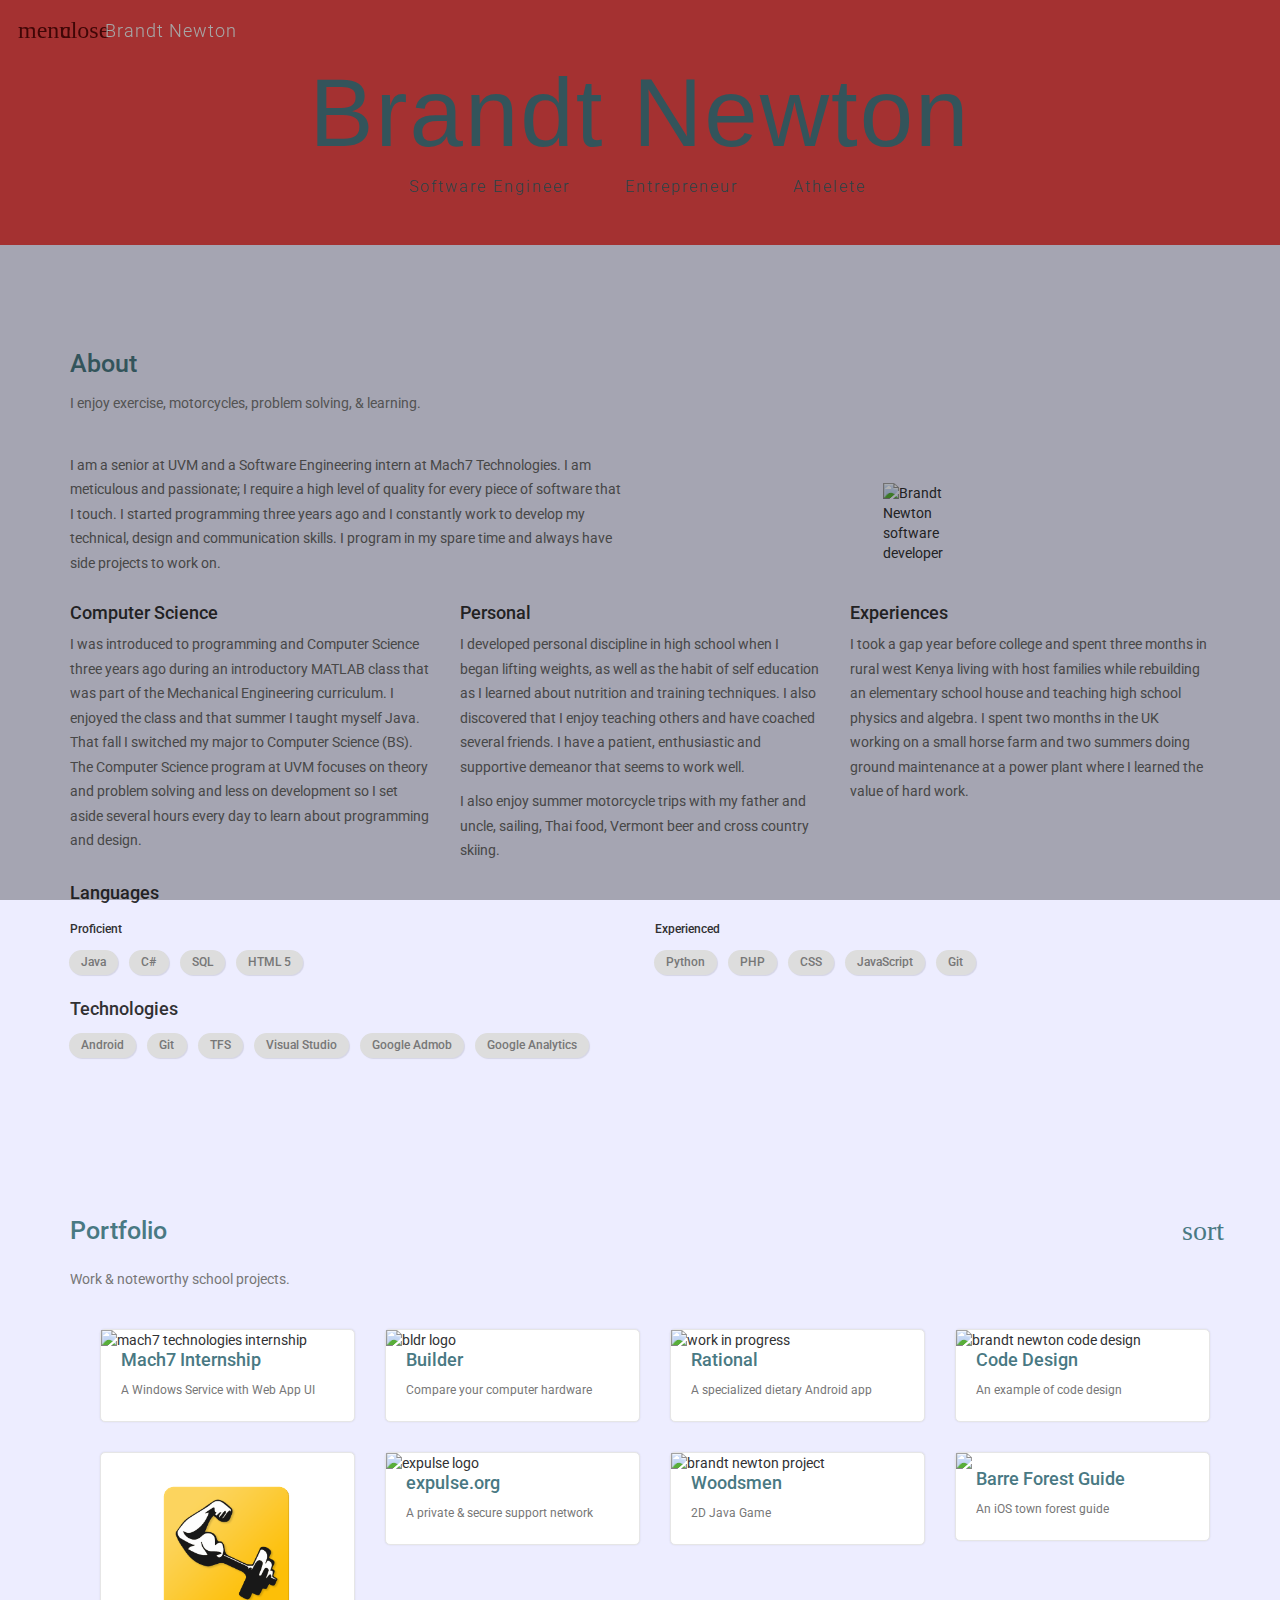
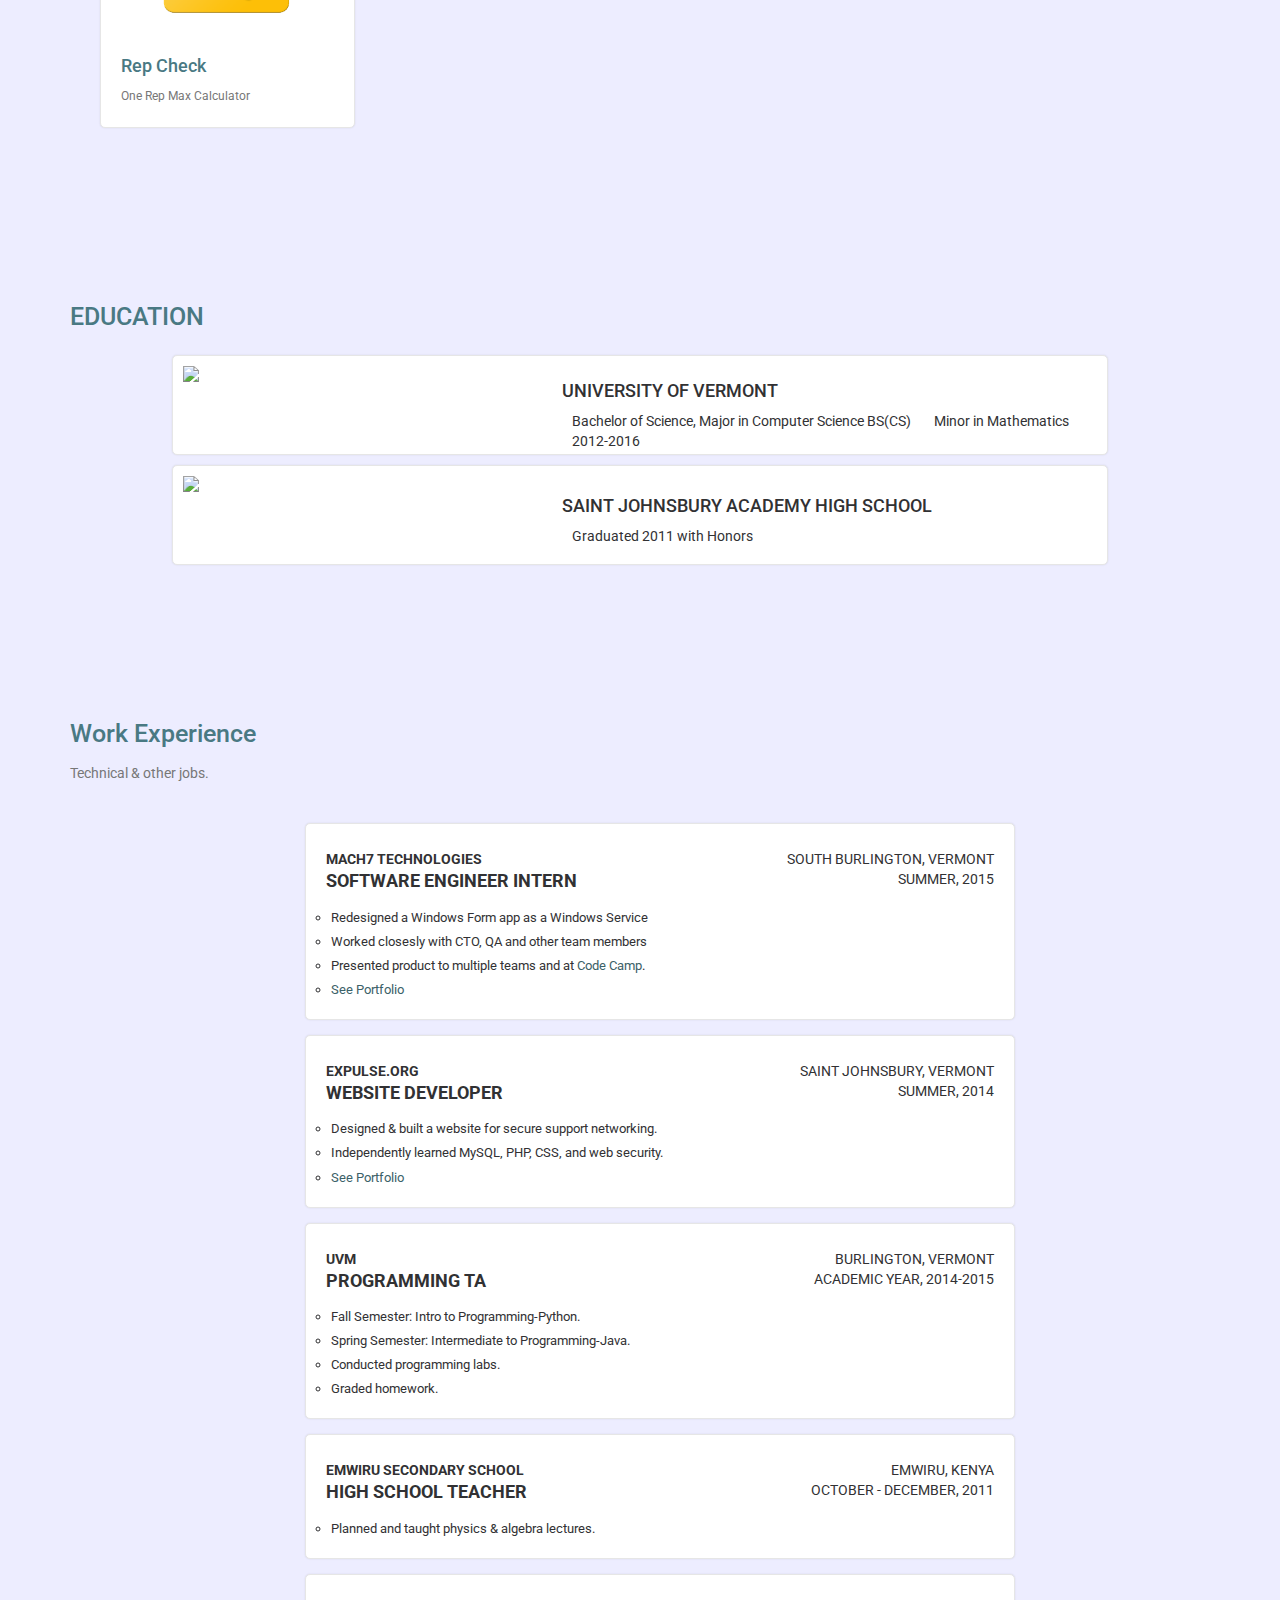
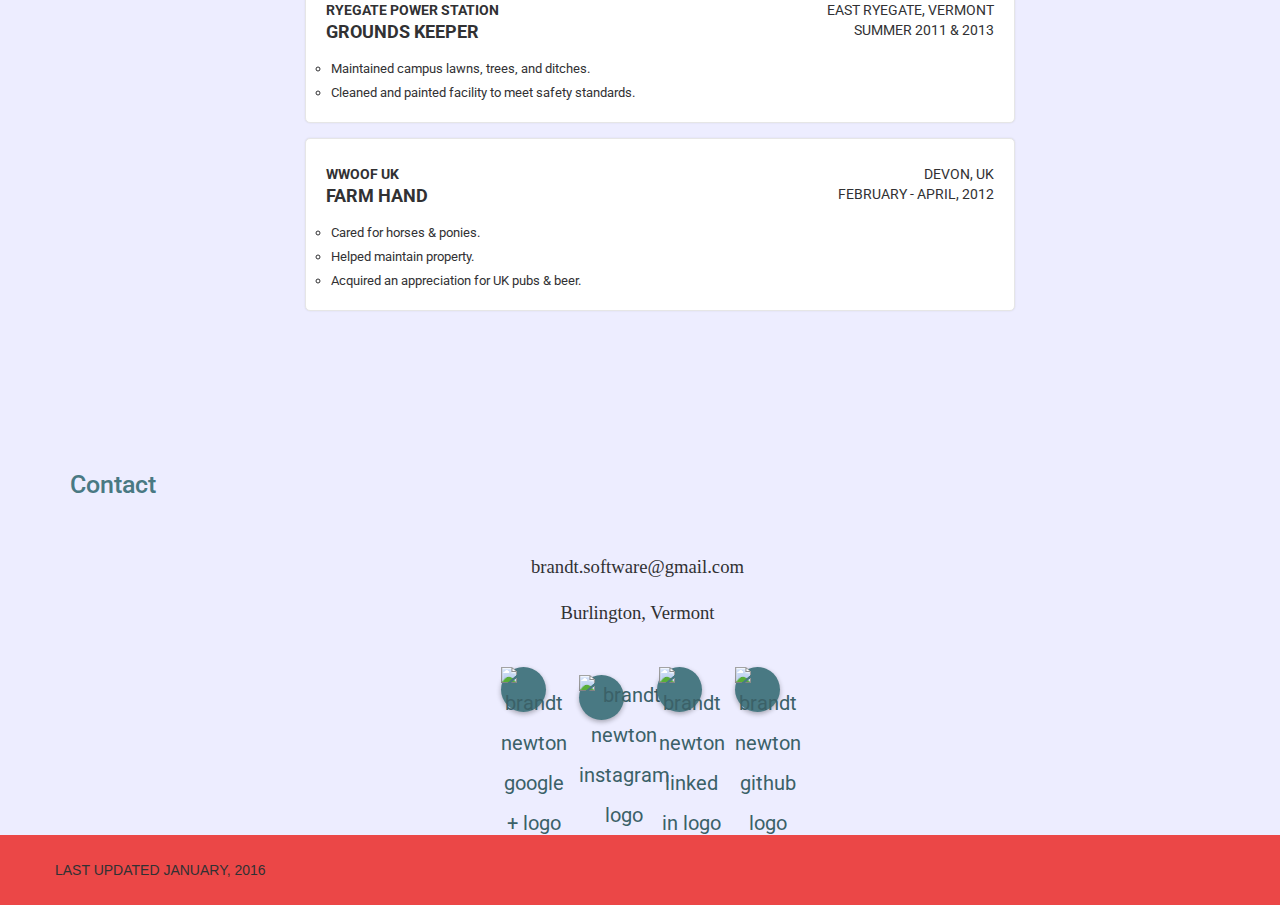
==== index.html @ fc178b54 "Finalized nav drawer style added resume link added email copy button reformatted about section added" ====
<!DOCTYPE html>
<html lang="en">

<head>

    <meta charset="utf-8">
    <meta http-equiv="X-UA-Compatible" content="IE=edge">
    <meta name="viewport" content="width=device-width, initial-scale=1">
    <meta name="theme-color" content="#111111">
    <meta name="description" content="Welcome to Brandt Newton's portfolio! Brandt Newton is a passionate software engineer who develops software for Brandt Newton Software.">
    <meta name="author" content="Brandt Newton">

    <title>Brandt Newton - Software Engineer</title>

    <!-- Bootstrap Core CSS -->
    <link href="css/bootstrap.css" rel="stylesheet">
    <link rel="shortcut icon" href="img/brandtnewton.ico" />
    <!-- Custom CSS -->
    <link href="css/agency.css" rel="stylesheet">
    <link href="css/portfolio.css" rel="stylesheet">

    <!-- HTML5 Shim and Respond.js IE8 support of HTML5 elements and media queries -->
    <!-- WARNING: Respond.js doesn't work if you view the page via file:// -->
    <!--[if lt IE 9]>
        <script src="https://oss.maxcdn.com/libs/html5shiv/3.7.0/html5shiv.js"></script>
        <script src="https://oss.maxcdn.com/libs/respond.js/1.4.2/respond.min.js"></script>
    <![endif]-->
    <script>
      (function(i,s,o,g,r,a,m){i['GoogleAnalyticsObject']=r;i[r]=i[r]||function(){
      (i[r].q=i[r].q||[]).push(arguments)},i[r].l=1*new Date();a=s.createElement(o),
      m=s.getElementsByTagName(o)[0];a.async=1;a.src=g;m.parentNode.insertBefore(a,m)
      })(window,document,'script','//www.google-analytics.com/analytics.js','ga');

      ga('create', 'UA-52756625-2', 'auto');
      ga('send', 'pageview');
    </script>

    <!-- Google Code Prettify -->
    <link href="css/prettify.css" type="text/css" rel="stylesheet" />
    <link href="css/nav.css" type="text/css" rel="stylesheet" />

    <link href='https://fonts.googleapis.com/css?family=Roboto:400,300,500,700,100' rel='stylesheet' type='text/css'>
    <!-- jQuery -->
    <script src="js/jquery.js"></script>

    <!-- Bootstrap Core JavaScript -->
    <script src="js/bootstrap.js"></script>

    <!-- Plugin JavaScript -->
    <script src="js/easing.js"></script>
    <script src="js/classie.js"></script>
    <script src="js/cbpAnimatedHeader.js"></script>

    <!-- Custom Theme JavaScript -->
    <script src="js/agency.js"></script>
    <script src="js/portfolio.js"></script>

    <script type="text/javascript" src="js/prettify.js"></script>
    <script type="text/javascript" src="js/nav.js"></script>

</head>

<body id="page-top" class="index" onload="prettyPrint()">
    <div id="nav-drawer-wrapper">
        <div id="nav-drawer">
            <div id="nav-drawer-title">
                Brandt Newton
            </div>
            <div id="nav-drawer-list-wrapper">
                <ul>
                    <li class="dismiss-drawer">
                        <a class="page-scroll" href="#about">About</a>
                    </li>
                    <li class="dismiss-drawer">
                        <a class="page-scroll" href="#portfolio">Portfolio</a>
                    </li>
                    <li class="dismiss-drawer">
                        <a class="page-scroll" href="#education">Education</a>
                    </li>
                    <li class="dismiss-drawer">
                        <a class="page-scroll" href="#work">Experience</a>
                    </li>
                    <li class="dismiss-drawer">
                        <a class="page-scroll" href="#contact">Contact</a>
                    </li>
                </ul>
                <div class="nav-drawer-list-title">Resources</div>
                <ul id="resources">
                    <li><a href="/resume.pdf"><i class="material-icons">description</i></a></li>
                    <span id="js-copytextarea" style="display:none">brandt.software@gmail.com</span>
                    <li><i class="material-icons" id="js-textareacopybtn">email</i></li>
                </ul>
            </div>
        </div>
        <div id="nav-shadow"></div>
    </div>
    <nav class="navbar navbar-default navbar-fixed-top">
        <div class="navbar-header">
            <i id="nav-drawer-toggle" class="material-icons">menu</i>
            <i id="return-button" data-dismiss="modal" class="material-icons clickable">close</i>
            <a class="navbar-brand page-scroll" href="#page-top">Brandt Newton</a>
        </div>
    </nav>

    <!-- Header -->
    <header>
        <h1>Brandt Newton</h1>
        <ul class="list-inline">
            <li>Software Engineer</li>
            <li>Entrepreneur</li>
            <li>Athelete</li>
        </ul>
    </header>

    <!-- About Section -->
    <section id="about">
        <div class="container">
            <h2>About</h2>
            <div class="section-subtitle">I enjoy exercise, motorcycles, problem solving, &amp; learning.</div>
            <div class="row">
                <div class="col-md-6 col-sm-12 pull-right">
                    <img id="profile-picture" src="img/about/brandt-newton-small.jpg" alt="Brandt Newton software developer">
                </div>
                <div class="col-md-6 col-sm-12">
                    <p>I am a senior at UVM and a Software Engineering intern at Mach7 Technologies. I am meticulous and passionate; I require a high level of quality for every piece of software that I touch. I started programming three years ago and I constantly work to develop my technical, design and communication skills. I program in my spare time and always have side projects to work on.</p>
                </div>
            </div>
            <div class="row">
                <div class="col-md-4 col-sm-6 col-xs-12">
                    <h4>Computer Science</h4>
                    <p>I was introduced to programming and Computer Science three years ago during an introductory MATLAB class that was part of the Mechanical Engineering curriculum. I enjoyed the class and that summer I taught myself Java. That fall I switched my major to Computer Science (BS). The Computer Science program at UVM focuses on theory and problem solving and less on development so I set aside several hours every day to learn about programming and design.</p>
                </div>
                <div class="col-md-4 col-sm-6 col-xs-12">
                    <h4>Personal</h4>
                    <p>I developed personal discipline in high school when I began lifting weights, as well as the habit of self education as I learned about nutrition and training techniques. I also discovered that I enjoy teaching others and have coached several friends. I have a patient, enthusiastic and supportive demeanor that seems to work well.</p>
                    <p>I also enjoy summer motorcycle trips with my father and uncle, sailing, Thai food, Vermont beer and cross country skiing.</p>
                </div>
                <div class="col-md-4 col-sm-6 col-xs-12">
                    <h4>Experiences</h4>
                    <p>I took a gap year before college and spent three months in rural west Kenya living with host families while rebuilding an elementary school house and teaching high school physics and algebra. I spent two months in the UK working on a small horse farm and two summers doing ground maintenance at a power plant where I learned the value of hard work.</p>
                </div>
            </div>
            <div class="row">
                <div class="col-xs-12">
                    <h4>Languages</h4>
                </div>
                <div class="col-sm-6 col-xs-12">
                    <h6>Proficient</h6>
                    <ul class="list-inline list-chips">
                        <li>Java</li>
                        <li>C#</li>
                        <li>SQL</li>
                        <li>HTML 5</li>
                    </ul>
                </div>
                <div class="col-sm-6 col-xs-12">
                    <h6>Experienced</h6>
                    <ul class="list-inline list-chips">
                        <li>Python</li>
                        <li>PHP</li>
                        <li>CSS</li>
                        <li>JavaScript</li>
                        <li>Git</li>
                    </ul>
                </div>
                <div class="col-xs-12">
                    <h4>Technologies</h4>
                </div>
                <div class="col-xs-12">
                    <ul class="list-inline list-chips">
                        <li>Android</li>
                        <li>Git</li>
                        <li>TFS</li>
                        <li>Visual Studio</li>
                        <li>Google Admob</li>
                        <li>Google Analytics</li>
                    </ul>
                </div>
            </div>
        </div>
    </section>

    <!-- Portfolio Grid Section -->
    <section id="portfolio">
        <div id="portfolio-grid" class="container">
            <div class="header-icon-pair">
                <h2>Portfolio</h2>
                <div class="dropdown pull-right">
                    <div id="dLabel" type="button" data-toggle="dropdown" aria-haspopup="true" aria-expanded="false">
                        <i class="material-icons clickable">sort</i>
                    </div>
                    <ul class="dropdown-menu" aria-labelledby="dLabel">
                        <li role="separator" class="divider-header">Filter By</li>
                        <li role="separator" class="divider"></li>
                        <li>Personal</li>
                        <li>Work</li>
                        <li>School</li>
                        <li>Award Winning</li>
                        <li>Open Source</li>
                        <li role="separator" class="divider-header">Sort By</li>
                        <li role="separator" class="divider"></li>
                        <li>Significance</li>
                        <li>Chronological</li>
                    </ul>
                </div>
            </div>
            <div class="section-subtitle">Work &amp; noteworthy school projects.</div>
            <div class="container">
                <div class="col-md-3 col-sm-6">
                    <div class="card clickable portfolio-link" href="#project-mach7" data-toggle="modal">
                        <img class="img-responsive" src="img/portfolio/mach7.png" alt="mach7 technologies internship"></img>
                        <div class="portfolio-caption">
                            <h6>Mach7 Internship</h6>
                            <p class="">A Windows Service with Web App UI</p>
                        </div>
                    </div>
                </div>
                <div class="col-md-3 col-sm-6">
                    <div class="card clickable portfolio-link" href="#project-builder" data-toggle="modal">
                        <img class="img-responsive" src="img/portfolio/bldr_icon.png" alt="bldr logo"></img>
                        <div class="portfolio-caption">
                            <h6>Builder</h6>
                            <p class="">Compare your computer hardware</p>
                        </div>
                    </div>
                </div>
                <div class="col-md-3 col-sm-6">
                    <div class="card clickable portfolio-link" href="#project-rational" data-toggle="modal">
                        <img class="img-responsive" src="img/portfolio/wip_icon.png" alt="work in progress"></img>
                        <div class="portfolio-caption">
                            <h6>Rational</h6>
                            <p class="">A specialized dietary Android app</p>
                        </div>
                    </div>
                </div>
                <div class="col-md-3 col-sm-6">
                    <div class="card clickable portfolio-link" href="#project-calculator" data-toggle="modal">
                        <img class="img-responsive" src="img/portfolio/c_sharp.png" alt="brandt newton code design"></img>
                        <div class="portfolio-caption">
                            <h6>Code Design</h6>
                            <p class="">An example of code design</p>
                        </div>
                    </div>
                </div>
                <div class="col-md-3 col-sm-6">
                    <div class="card clickable portfolio-link" href="#project-repcheck" data-toggle="modal">
                        <img class="img-responsive" src="img/portfolio/repcheck_logo.png" alt="rep check android logo"></img>
                        <div class="portfolio-caption">
                            <h6>Rep Check</h6>
                            <p class="">One Rep Max Calculator</p>
                        </div>
                    </div>
                </div>
                <div class="col-md-3 col-sm-6">
                    <div class="card clickable portfolio-link" href="#project-expulse" data-toggle="modal">
                        <img class="img-responsive" src="img/portfolio/expulse_logo.png" alt="expulse logo"></img>
                        <div class="portfolio-caption">
                            <h6>expulse.org</h6>
                            <p class="">A private &amp; secure support network</p>
                        </div>
                    </div>
                </div>
                <div class="col-md-3 col-sm-6">
                    <div class="card clickable portfolio-link" href="#project-woodsmen" data-toggle="modal">
                        <img class="img-responsive" src="img/portfolio/snowball_icon_alpha.png" alt="brandt newton project"></img>
                        <div class="portfolio-caption clickable portfolio-link">
                            <h6>Woodsmen</h6>
                            <p class="">2D Java Game</p>
                        </div>
                    </div>
                </div>
                <div class="col-md-3 col-sm-6">
                    <div class="card clickable portfolio-link" href="#project-bfg" data-toggle="modal">
                        <img class="img-responsive" src="img/portfolio/bfg_icon.png"></img>
                        <div class="portfolio-caption">
                            <h6>Barre Forest Guide</h6>
                            <p class="">An iOS town forest guide</p>
                        </div>
                    </div>
                </div>
            </div>
        </div>
    </section>

    <!-- Education Section -->
    <section id="education">
        <div class="container">
            <h2>Education</h2>
            <div class="row">
                <div class="school card">
                    <img src="img/logos/uvm_logo.png"></img>
                    <div class="school-info">
                        <h4>University of Vermont</h4>
                        <div style="clear:both;"></div>
                        <ul class="list-inline no-text-transform">
                            <li>Bachelor of Science, Major in Computer Science BS(CS)</li>
                            <li>Minor in Mathematics</li>
                            <li>2012-2016</li>
                        </ul>
                    </div>
                </div>
                <div class="school card">
                    <img src="img/logos/stja_logo.png"></img>
                    <div class="school-info">
                        <h4>Saint Johnsbury Academy High School</h4>
                        <div style="clear:both;"></div>
                        <ul class="list-inline no-text-transform">
                            <li>Graduated 2011 with Honors</li>
                        </ul>
                    </div>
                </div>
            </div>
        </div>
    </section>

    <!-- Work Experience Section -->
    <section id="work">
        <div class="container">
            <h2>Work Experience</h2>
            <div class="section-subtitle ">Technical &amp; other jobs.</div>
            <div class="row">
                <div class="col-lg-8 col-lg-offset-2 text-center">
                    <ul class="large">
                        <li class="job card">
                            <div class="job-header">
                                <span class="job-left">Mach7 Technologies</span>
                                <span class="job-right ">South Burlington, Vermont</span>
                                <div style="clear:both;"></div>
                            </div>
                            <div class="job-header">
                                <h4 class="job-left">Software Engineer Intern</h4>
                                <span class="job-right ">Summer, 2015</span>
                                <div style="clear:both;"></div>
                            </div>
                            <ul class="job-duties">
                                <li>Redesigned a Windows Form app as a Windows Service</li>
                                <li>Worked closesly with CTO, QA and other team members</li>
                                <li>Presented product to multiple teams and at <a href="http://vtcodecamp.org/2015/sessions#windows-services">Code Camp</a>.</li>
                                <li><a href="#project-mach7" class="portfolio-link" data-toggle="modal">See Portfolio</a></li>
                            </ul>
                            <div style="clear:both;"></div>
                        </li>
                        <li class="job card">
                            <div class="job-header">
                                <span class="job-left">Expulse.org</span>
                                <span class="job-right ">Saint Johnsbury, Vermont</span>
                                <div style="clear:both;"></div>
                            </div>
                            <div class="job-header">
                                <h4 class="job-left">Website Developer</h4>
                                <span class="job-right ">Summer, 2014</span>
                                <div style="clear:both;"></div>
                            </div>
                            <ul class="job-duties">
                                <li>Designed &amp; built a website for secure support networking.</li>
                                <li>Independently learned MySQL, PHP, CSS, and web security.</li>
                                <li><a href="#project-expulse" class="portfolio-link" data-toggle="modal">See Portfolio</a></li>
                            </ul>
                            <div style="clear:both;"></div>
                        </li>
                        <li class="job card">
                            <div class="job-header">
                                <span class="job-left">UVM</span>
                                <span class="job-right ">Burlington, Vermont</span>
                                <div style="clear:both;"></div>
                            </div>
                            <div class="job-header">
                                <h4 class="job-left">Programming TA</h4>
                                <span class="job-right ">Academic year, 2014-2015</span>
                                <div style="clear:both;"></div>
                            </div>
                            <ul class="job-duties">
                                <li>Fall Semester: Intro to Programming-Python.</li>
                                <li>Spring Semester: Intermediate to Programming-Java.</li>
                                <li>Conducted programming labs.</li>
                                <li>Graded homework.</li>
                            </ul>
                            <div style="clear:both;"></div>
                        </li>
                        <li class="job card">
                            <div class="job-header">
                                <span class="job-left">Emwiru Secondary School</span>
                                <span class="job-right ">Emwiru, Kenya</span>
                                <div style="clear:both;"></div>
                            </div>
                            <div class="job-header">
                                <h4 class="job-left">High School Teacher</h4>
                                <span class="job-right ">October - December, 2011</span>
                                <div style="clear:both;"></div>
                            </div>
                            <ul class="job-duties">
                                <li>Planned and taught physics &amp; algebra lectures.</li>
                            </ul>
                            <div style="clear:both;"></div>
                        </li>
                        <li class="job card">                                           
                            <div class="job-header">
                                <span class="job-left">Ryegate Power Station</span>
                                <span class="job-right ">East Ryegate, Vermont</span>
                                <div style="clear:both;"></div>
                            </div>
                            <div class="job-header">
                                <h4 class="job-left">Grounds Keeper</h4>
                                <span class="job-right ">Summer 2011 &amp; 2013</span>
                                <div style="clear:both;"></div>
                            </div>
                            <ul class="job-duties">
                                <li>Maintained campus lawns, trees, and ditches.</li>
                                <li>Cleaned and painted facility to meet safety standards.</li>
                            </ul>
                            <div style="clear:both;"></div>
                        </li>
                        <li class="job card">
                            <div class="job-header">
                                <span class="job-left">WWOOF UK</span>
                                <span class="job-right ">Devon, UK</span>
                                <div style="clear:both;"></div>
                            </div>
                            <div class="job-header">
                                <h4 class="job-left">Farm Hand</h4>
                                <span class="job-right ">February - April, 2012</span>
                                <div style="clear:both;"></div>
                            </div>
                            <ul class="job-duties">
                                <li>Cared for horses &amp; ponies.</li>
                                <li>Helped maintain property.</li>
                                <li>Acquired an appreciation for UK pubs &amp; beer.</li>
                            </ul>
                            <div style="clear:both;"></div>
                        </li>
                    </ul>
                </div>
            </div>
        </div>
    </section>
    
    <!-- Contact -->
    <section id="contact">
        <div class="container">
            <h2>Contact</h2>        
            <div class="row">
                <div class="col-lg-12 text-center">
                    <ul id="contact-list">
                        <li>brandt.software@gmail.com</li>
                        <li>Burlington, Vermont</li>
                    </ul>
                    <ul class="list-inline social-buttons">
                        <li>
                            <a class="fab secondary-bg" href="https://plus.google.com/111859190494333798830/about">
                                <img class="gplus" src="img/logos/gplus.png" alt="brandt newton google + logo">
                            </a>
                        </li>
                        <li>
                            <a class="fab secondary-bg" href="https://instagram.com/brandt_newton/">
                                <img class="instagram" src="img/logos/instagram.gif" alt="brandt newton instagram logo"/>
                            </a>
                        </li>
                        <li>
                            <a class="fab secondary-bg" href="https://www.linkedin.com/pub/brandt-newton/91/270/649">
                                <img class="linkedin" src="img/logos/linkedin.png" alt="brandt newton linked in logo"/>
                            </a>
                        </li>                        
                        <li>
                            <a class="fab secondary-bg" data-toggle="modal" data-target="#git-checkpoint">
                                <img class="github" src="img/logos/github.png" alt="brandt newton github logo">
                            </a>
                        </li>
                    </ul>
                </div>
            </div>
        </div>
    </section>

    <footer class="primary-bg">
        <div class="container">
            <div class="row">
                <div class="text-left">
                    <span id="last-updated">Last Updated January, 2016</span>
                </div>
            </div>
        </div>
    </footer>

    <div class="agency-modal modal fade" id="git-checkpoint" tabindex="-1" role="dialog" aria-labelledby="git-checkpoint">
        <div class="modal-dialog">
            <div class="modal-content">
                <div class="modal-header">
                <h4 class="modal-title">Before proceeding...</h4>
              </div>
              <div class="modal-body">
                    <p>Before proceeding to my GitHub page please note that most of my work is done in private repositories. I have a 34 day streak of substantial commits.</p>
              </div>
               <form action="https://github.com/btnewton" class="clearfix">
                    <button type="submit" class="btn-flat pull-right">Got it</button>
                </form>
            </div>
        </div>
    </div>

    <!-- Portfolio Modals -->
    <!-- Use the modals below to showcase details about your portfolio projects! -->

    <!-- Portfolio Modal 1 -->
    <div class="portfolio-modal modal fade" id="project-expulse" tabindex="-1" role="dialog" aria-hidden="true">
        <div class="modal-content">
            <div class="container">
                <div class="row">
                    <div class="col-lg-8 col-lg-offset-2">
                        <div class="modal-body">
                            <!-- Project Details Go Here -->
                            <h2>Expulse.org</h2>
                            <h4 class="item-intro ">A private &amp; secure support network.</h4>
                            <img class="img-responsive thin-border shadow portfolio-img" src="img/portfolio/expulse_screen.jpg" alt="expulse screenshot"></img>
                            <p><a href="http://expulse.org">Expulse.org</a> allows a people who have been forced from a specific religious community to privately and securely connect with a support network. A vouching system allows the support network to add new users to the "inner-circle" which allows them access to additional features. Developed with PHP, MySQL and JS on an Apache Server. Tested by over 15 members of the target audience.</p>
                            <h4 class="item-section">Tools &amp; Technologies</h4><hr>
                            <p>HTML, PHP, MySQL, CSS, JavaScript, JQuery, and Google Analytics</p>
                            <h4 class="item-section">Accomplishments</h4><hr>
                            <ul class="project-list">
                                <li>Self taught PHP, MySQL, &amp; security</li>
                                <li>Secure user system with multiple permission levels</li>
                                <li>Private &amp; anonymous messaging</li>
                                <li>Community vouching/moderation tool</li>
                            </ul>
                            <hr class="item-section">
                            <ul class="list-inline">
                                <li>Date: Summer 2014</li>
                                <li>Client: Paul Newton</li>
                                <li>Category: Website Design</li>
                            </ul>
                        </div>
                    </div>
                </div>
            </div>
        </div>
    </div>

    <!-- Portfolio Modal 2 -->
    <div class="portfolio-modal modal fade" id="project-builder" tabindex="-1" role="dialog" aria-hidden="true">
        <div class="modal-content">
            <div class="container">
                <div class="row">
                    <div class="col-lg-8 col-lg-offset-2">
                        <div class="modal-body">
                            <h2>Buildr</h2>
                            <h4 class="item-intro ">Compare your computer hardware</h4>
                            <img class="img-responsive img-centered shadow portfolio-img" src="img/portfolio/buildr_screen.jpg" alt="buildr screenshot"></img>
                            <p><a href="https://btnewton.w3.uvm.edu/cs148/assignment10/public/">Buildr</a> allows users to post the hardware and design specifications of their computer as well as a description and pictures. Users can view and comment on and like other's computers. Statistics on popular hardware, computers and designs are also available to help prospective system builders with design choices.</p>
                            <h4 class="item-section">Tools &amp; Technologies</h4><hr>
                            <p>HTML, PHP, MySQL, Apache, CSS, JavaScript, JQuery, Charts.js API &amp; <a href="https://github.com/btnewton/CS-148-Final-Project">GitHub</a></p>
                            <h4 class="item-section">Accomplishments</h4><hr>
                            <p>Won best in class: Intermediate Web Design at the 2014 <a href="http://www.uvm.edu/~csfair/2014/home.php">UVM CS Fair</a> Sponsored by Google</p>
                        </div>
                    </div>
                </div>
            </div>
        </div>
    </div>

    <div class="portfolio-modal modal fade" id="project-woodsmen" tabindex="-1" role="dialog" aria-hidden="true">
        <div class="modal-content">
            <div class="container">
                <div class="row">
                    <div class="col-lg-8 col-lg-offset-2">
                        <div class="modal-body">
                            <!-- Project Details Go Here -->
                            <h2>Woodsmen</h2>
                            <h4 class="item-intro ">2D Java Game</h4>
                            <img class="img-responsive img-centered shadow portfolio-img" src="img/portfolio/woodsmen_screen.png"></img>
                            <p>Less than half a year after completing my first programming course (taught in MATLAB) I submitted this game, which is still a work in progress, to the 2013 UVM CS Fair. I followed a tutorial series to get the initial framework down and then optimized it and added features. <a href="https://www.youtube.com/watch?v=rx_Gez6GuVU">This is a video of the submission.</a></p>
                            <p>Since the 2013 UVM CS Fair I have made some changes but it has never been my primary focus. I enjoy creating the graphics and coming up with new ways to increase the average FPS.</p>
                            <h4 class="item-section">Tools &amp; Technologies</h4><hr>
                            <p>Java, <a href="https://github.com/btnewton/Lumberjack">Github</a>, FL Studio (SFX), and Paint.net (GFX)</p>
                            <h4 class="item-section">Accomplishments</h4><hr>
                            <p>Won best in class: Java Programming at the 2013 <a href="http://www.uvm.edu/~csfair/2013/home.php">UVM CS Fair</a> Sponsored by Google</p>
                        </div>
                    </div>
                </div>
            </div>
        </div>
    </div>

    <div class="portfolio-modal modal fade" id="project-bfg" tabindex="-1" role="dialog" aria-hidden="true">
        <div class="modal-content">
            <div class="container">
                <div class="row">
                    <div class="col-lg-8 col-lg-offset-2">
                        <div class="modal-body">
                            <!-- Project Details Go Here -->
                            <h2>Barre Forest App</h2>
                            <h4 class="item-intro ">An iOS town forest guide.</h4>
                            <img class="img-responsive img-centered portfolio-img" src="img/portfolio/bfg_screen.png"></img>
                            <p>This app was created in CS 275: Mobile Apps &amp; Embedded Devices for the Barre town forest. It was designed to assist forest users in navigating the various walking and biking trails, historic sites and Frisbee golf course. We chose to use Google Maps and SQLite so our app could be more easily ported to Android. This was completed in one semester.</p>
                            <p>I created the application's SQLite database, and a Python script to convert and insert the KML trail data into the database.</p>
                            <p>I was unhappy with what I learned during this Fall semester project, so I spent that Christmas break learning Android. This is when I began developing my <a class="swap-modal" href="#project-rational" data-dismiss="modal">dieting</a> and <a class="swap-modal" href="#project-repcheck">weight-lifting</a> apps.</p>
                            <h4 class="item-section">Tools &amp; Technologies</h4><hr>
                            <p>Objective-C, SQLite, Python, and KML</p>
                            <h4 class="item-section">Role &amp; Responsibilities</h4><hr>
                            <ul class="project-list">
                                <li>Creating an SQLite database for trails and points of interest.</li>
                                <li>Converting all KML trail data and inserting it into the database.</li>
                                <li>Feature and interface design.</li>
                            </ul>
                            <h4 class="item-section">Accomplishments</h4><hr>
                            <p>All expected goals were met by the end of the semester and the stakeholder plans to launch the app.</p>
                        </div>
                    </div>
                </div>
            </div>
        </div>
    </div>

    <div class="portfolio-modal modal fade" id="project-rational" tabindex="-1" role="dialog" aria-hidden="true">
        <div class="modal-content">
            <div class="container">
                <div class="row">
                    <div class="col-lg-8 col-lg-offset-2">
                        <div class="modal-body">
                            <!-- Project Details Go Here -->
                            <h2>Rational</h2>
                            <h4 class="item-intro ">A specialized dietary Android app.</h4>
                            <img class="img-responsive img-centered portfolio-img" src="img/portfolio/diet_screen.png"></img>
                            <p>This work in progress was inspired by interest in nutrition, event driven programming and the Android operating system. I also wanted to learn more about mobile app development than was taught in class. I am also teaching myself JUnit testing.</p>
                            <p>I do plan on releasing this app when it is finished.</p>
                            <h4 class="item-section">Working Features</h4><hr>
                            <ul class="project-list">
                                <li>Multiple fragment based navigation &amp; UI components.</li>
                                <li>Query USDA Food database with keywords for food items and <br>nutrition facts.</li>
                                <li>Record consumed food, date, and time to local SQLite database.</li>
                                <li>View consumed food in chronological order or by frequency.</li>
                                <li>Mutlithreading performance optimizations.</li>
                                <li>Other proprietary features...</li>
                            </ul>
                            <h4 class="item-section">Tools &amp; Technologies</h4><hr>
                            <p>Android OS, Java, SQLite, PHP, MySQL, Git, JUnit 3, &amp; USDA API</p>
                            <h4 class="item-section">Role &amp; Responsibilities</h4><hr>
                            <p>I am designing &amp; creating every aspect of this app in my free time.</p>
                        </div>
                    </div>
                </div>
            </div>
        </div>
    </div>

    <div class="portfolio-modal modal fade" id="project-calculator" tabindex="-1" role="dialog" aria-hidden="true">
        <div class="modal-content">
            <div class="container">
                <div class="row">
                    <div class="col-lg-8 col-lg-offset-2">
                        <div class="modal-body">
                            <!-- Project Details Go Here -->
                            <h2>Code Design</h2>
                            <h4 class="item-intro">An example of code design</h4>
                            <img class="img-responsive img-centered shadow portfolio-img" src="img/portfolio/calc_screen.png" alt="brandt newton code design"></img>
                            <p>In about 10 hours I began to learn the .NET Framework and produced a Windows Form calculator app. <br>Check out the code <a href="https://github.com/btnewton/Calculator">here</a>.</p></p>

                            <h4 class="item-section">MVC <span style="text-transform: lowercase;">(ish)</span></h4><hr>
                            <p>I always design software with evolution in mind: one of my goals was to make adding new calculator types and functionality easy. I adapted the MVC design pattern to separate the code that all calculators share from the code that varies. Different calculator forms (view-controllers), such as standard or scientific, can be swapped out while the model remains the same.</p>
                            <h4 class="item-section">Observer Pattern</h4><hr>
                            <p>The form implements 3 observer interfaces and registers itself with the calculator instance. The form observers state changes in the calculators answer, operation history and operand fields. I chose this configuration of observers to accommodate different form displays. This version has only 2 fields that display information so answers will temporarily replace the operand when updated.</p>
                            <?prettify?>
                            <pre class="prettyprint" style="max-height:400px">
partial class CalculatorForm : Form, AnswerObserver, HistoryObserver, OperandObserver
{
    CalculatorInterface model;
    
    public CalculatorForm(CalculatorInterface model)
    {
        ...

        // Register form with model
        model.AnswerObserver = (AnswerObserver) this;
        model.HistoryObserver = (HistoryObserver) this;
        model.OperandObserver = (OperandObserver) this;          
    }

    public void UpdateOperand()
    {
        // Update operand display
        operandTextBox.Text = model.Operand;
    }

    public void UpdateHistory()
    {
        string history = model.History;
        
        if (history.Length > 34)
        {
            history = "..." + history.Substring(history.Length - 28);
        }

        historyTextBox.Text = history;
    }

    public void UpdateAnswer()
    {
        // Overwrite operand display
        operandTextBox.Text = model.CurrentValue;
    }

    ...
}
</pre>
                            <p>The controller manipulates the model by changing the value of the operand with the PutDigit and ApplyTransformation methods. ApplyTransformation accepts objects that implements the Transformation interface. Transformations include delete, clear, and put decimal functions. New transformations can be easily created by implementing the Transformation interface and without changing the model.</p>
                            <h4 class="item-section">Strategy Pattern</h4><hr>
                            <p>The Strategy Design pattern is used to define and change the action that the calculator will perform when the equals button is pressed. All operations implement the Operation interface and are used to perform operations between the current value and the operand fields. They are responsible for their own error handling as needed. 
                            <?prettify?>
                            <pre class="prettyprint">
class AddOperation : Operation
{
    public double Calculate(double operand1, double operand2)
    {
        return operand1 + operand2;
    }
    public override string ToString()
    {
        return "+";
    }
}
</pre>


                            <p>The model will apply the current operation if the operand is not empty before setting the new operation and update the appropriate observers.</p>
                            <?prettify?>
                            <pre class="prettyprint">
/* Applies the current operation and updates the calculation history.
*
* The operand is reset but only the history and answer observers are updated.
*/
public void Execute()
{
    double operandValue;
    
    bool operandConverted = double.TryParse(operand, NumberStyles.Float, CultureInfo.InvariantCulture, out operandValue);
    
    if (operandConverted)
    {
        currentValue = operation.Calculate(currentValue, double.Parse(operand));
        history += operation.ToString() + " " + operand + " ";
    }
    else
    {
        Console.WriteLine("Unable to convert {0}", operand);
    }
    
    InitializeOperand();
    UpdateHistoryObserver();
    UpdateAnswerObserver();
}
</pre>
                            <h4 class="item-section">Tools &amp; Technologies</h4><hr>
                            <p>.NET Framework, C# &amp; <a href="https://github.com/btnewton/Calculator">GitHub</a></p>
                        </div>
                    </div>
                </div>
            </div>
        </div>
    </div>

    <div class="portfolio-modal modal fade" id="project-mach7" tabindex="-1" role="dialog" aria-hidden="true">
        <div class="modal-content">
            <div class="container">
                <div class="row">
                    <div class="col-lg-8 col-lg-offset-2">
                        <div class="modal-body">
                            <h2>Mach7 Internship</h2>
                            <h4 class="item-intro ">A Windows Service with Web App UI</h4>
                            <img class="img-responsive img-centered shadow portfolio-img" src="img/portfolio/mach7_screen.png" alt="mach7 rapid migration screenshot"></img>
                            <p>In the summer of 2015 I worked as a Software Development intern at Mach7 Technologies. My summer project was to completely redesign their <a href="http://www.mach7t.com/solutions/data/rapid-migration/">Rapid Migration Utility</a>. The initial goal was to simply translate the existing Visual Basic code to C#. However, during the first design meeting the requirements changed into a complete redesign of the existing product. The original tool was a Windows Form app but was mostly run in the background and required an engineer to be on site. I redesigned this enterprise product as a Windows Service with an MVC Web Application front end.</p>
                            <h4 class="item-section">How It Works</h4><hr>
                            <p>Mach7 creates enterprise imaging platform software for hospitals. All medical images are wrapped in the DICOM format that defines viewing and handling protocols. A Migration consists of a 3 modular components. The Catalog component queries source systems for DICOM to move. The Delivery component moves DICOM objects from one system to another. The Verify component ensures that DICOM objects were correctly transfered, marking them to be resent when needed. The web app is used to create, configure, control and monitor all migrations. Migrations will run for about a year moving decades worth of data to new systems.</p>
                            <h4 class="item-section">The Result</h4><hr>
                            <p>Working with the Mach7 team I created an automated solution that saves time and money because it is easy to extend, can run on a schedule, gracefully handles unexpected shutdowns, and has an alert system. The final product is also more scalable, gives more control to the administrator, and reports progress and performance in greater detail.</p>
                            <p>The front end is clean and informative. The service runs on a flexible and powerful Migration framework that handles the workflow and manages alerts, monitoring and dynamic thread creation. I also designed the framework to simplify creating new component types. Migrations can be manually operated or scheduled independently.</p>
                            <h4 class="item-section">What I Learned</h4><hr>
                            <p>This was the first time that I worked for a company to develop software. I enjoyed working closely with their CTO, Quality, Design, Sales and Management. Creating this enterprise grade product tested my skills as a developer and communicator, and I learned a lot. I am proud of the work I did and the value I added to the company.</p>
                            <h4 class="item-section">Tools &amp; Technologies</h4><hr>
                            <p>C#, SQL, Javascript, DICOM Library, Chart.js, jqGrid, Visual Studio &amp; TFS</p>
                            <p><a href="http://www.mach7t.com">Learn more about Mach7 Technologies</a></p>
                        </div>
                    </div>
                </div>
            </div>
        </div>
    </div>

    <div class="portfolio-modal modal fade" id="project-repcheck" tabindex="-1" role="dialog" aria-hidden="true">
        <div class="modal-content">
            <div class="container">
                <div class="row">
                    <div class="col-lg-8 col-lg-offset-2">
                        <div class="modal-body">
                            <h2>Rep Check</h2>
                            <h4 class="item-intro ">A Powerful One Rep Max Calculator</h4>
                            <img class="img-responsive img-centered portfolio-img" src="img/portfolio/repcheck_screen.png" alt="rep check android"></img>
                            <div class="clearfix">
                                <div class="col-sm-offset-4 col-sm-4">
                                    <a href="https://play.google.com/store/apps/details?id=com.brandtnewtonsoftware.rep_check"><img class="float-right play-store-logo" style="margin-bottom: 30px;" src="img/logos/gplay.png" alt="rep check play"></img></a>
                                </div>
                            </div>
                            <p>This project was only meant to be a trial run for publishing an app to Google Play, but it turned into a nice little app. The interface supports an efficient workflow and encourages users to only track their primary exercises to keep sessions short but frequent.</p>
                            <h4 class="item-section">Features</h4><hr>
                            <ul class="project-list">
                                <li>Calculate your 1-20 rep max performance.</li>
                                <li>Save sets to a local SQLite Database.</li>
                            </ul>
                            <h4 class="item-section">Rep Check 1.1 Update</h4><hr>
                            <ul class="project-list">
                                <li>Added Analytics with event tracking</li>
                                <li>Completely removed ads</li>
                                <li>Improved usability, performance &amp; stability</li>
                                <li>Minor UI changes</li>
                            </ul>
                            <h4 class="item-section">Tools &amp; Technologies</h4><hr>
                            <p>Android OS, Java, SQLite, Google Analytics, Git, JUnit 3</p>
                        </div>
                    </div>
                </div>
            </div>
        </div>
    </div>
</body>
</html>
---- css/agency.css ----
/*!
 * Start Bootstrap - Agency Bootstrap Theme (http://startbootstrap.com)
 * Code licensed under the Apache License v2.0.
 * For details, see http://www.apache.org/licenses/LICENSE-2.0.
 */
/*http://paletton.com/#uid=53O0u0k3V4WaYgf7Lb1ac80gJaQ*/

* {
    font-family: 'Roboto', sans-serif;
}

body {
    overflow-x: hidden;
    color: #313133;
}

@font-face {
  font-family: 'Material Icons';
  font-style: normal;
  font-weight: 400;
  src: url(../fonts/MaterialIcons-Regular.eot); /* For IE6-8 */
  src: local('Material Icons'),
       local('MaterialIcons-Regular'),
       url(../fonts/MaterialIcons-Regular.woff2) format('woff2'),
       url(../fonts/MaterialIcons-Regular.woff) format('woff'),
       url(../fonts/MaterialIcons-Regular.ttf) format('truetype');
}

.material-icons {
  font-family: 'Material Icons';
  font-weight: normal;
  font-style: normal;
  font-size: 24px;  /* Preferred icon size */
  display: inline-block;
  width: 1em;
  height: 1em;
  line-height: 1;
  text-transform: none;
  letter-spacing: normal;
  word-wrap: normal;

  /* Support for all WebKit browsers. */
  -webkit-font-smoothing: antialiased;
  /* Support for Safari and Chrome. */
  text-rendering: optimizeLegibility;

  /* Support for Firefox. */
  -moz-osx-font-smoothing: grayscale;

  /* Support for IE. */
  font-feature-settings: 'liga';
}

/*Rules for sizing the icon.*/
.material-icons.md-18 { font-size: 18px; }
.material-icons.md-24 { font-size: 24px; }
.material-icons.md-36 { font-size: 36px; }
.material-icons.md-48 { font-size: 48px; }

/*Rules for using icons as black on a light background.*/
.material-icons.md-dark { color: rgba(0, 0, 0, 0.54); }
.material-icons.md-dark.md-inactive { color: rgba(0, 0, 0, 0.26); }

/*Rules for using icons as white on a dark background.*/
.material-icons.md-light { color: rgba(255, 255, 255, 1); }
.material-icons.md-light.md-inactive { color: rgba(255, 255, 255, 0.3); }

.school-info {
  margin-top: 15px;
  margin-bottom: 10px;
  min-height: 1px;
  padding-right: 15px;
  padding-left: 15px;
  float: right;
  display: inline;
  width: 60%;
}

.school {
    margin: 10px auto 10px auto;
    padding: 0;
    width: 80%;
    height: 100px;
    text-align: left;
}

.school img {
    float: left;
    display: inline;
    height: 90%;
    padding: 10px;
}

ul#contact-list{
    list-style: none;
    margin: 40px 0 40px -45px;
}

.school-info li {
    margin-left: 10px;
}

ul#contact-list li {
    font-size: 14pt;
    font-family: "Palatino Linotype", "Book Antiqua", Palatino, serif;
    margin: 20px;
}

.thin-border {
    border-width: 1px;
    border-color: #eee;
    border-style: solid;

}

.shadow {
    box-shadow: 0 0 5px rgba(0,0,0,0.2);
}

section#education {
    text-transform: uppercase;
}

li.job {
    list-style: none;
    padding: 25px 20px 15px 20px;
    margin-bottom: 15px;
    text-transform: uppercase;
}

.job-header {
    display: block;
}

.job-header h4 {
    margin: 2px auto;
}

.job-left {
    float: left;
    font-weight: bold;
}

.job-right {
    float: right;
}

ul.job-duties {
    margin-top: 10px;
    padding-left: 0px;
    text-align: left;
    float: left;
    text-transform: none;
    font-size: 10pt;
}
.job-duties li {
    margin: 5px;
}

.no-text-transform {
    text-transform: none;
}

.text-primary {
    color: #5D6F72;
}

.text-white {
    color: #FFF;
}

p {
    font-size: 14px;
    color: #666;
    line-height: 1.75;
}

p.large {
    font-size: 16px;
}

a,
a:hover,
a:focus,
a:active,
a.active {
    color: #3B6168;
    outline: 0;
    text-decoration: none;
}

.img-centered {
    margin: 0 auto;
}

.bg-light-gray {
    background-color: #EDEDFF;
}

.bg-white {
    background-color: #fff;
}

.bg-darkest-gray {
    background-color: rgba(10, 10, 10, 0.9)
}

iframe {
    margin: 30px auto;
}

.btn-primary {
    border-color: #000;
    border-style: solid;
    border-width: 2px;
    border-radius: 0;
    text-transform: uppercase;
    font-family: Arial, Helvetica, sans-serif;
    font-weight: 700;
    padding: 15px 30px;
    color: #000;
    background-color: rgba(0,0,0,0);
}

.btn-primary:hover {
    border-color: #000;
    border-style: solid;
    border-width: 2px;
    border-radius: 0;
    padding: 15px 30px;
    color: #000;
    background-color: rgba(0, 0, 0, 0);
}

.clickable {
    cursor: pointer;
}

img.play-store-logo {
    height: 40px;
}

header {
    padding-top: 20px;
    height: 245px;
    background-color: #EB4747;
    font-family: "Droid Serif","Helvetica Neue",Helvetica,Arial,sans-serif;
    letter-spacing: 2px;
}
header h1 {
    display: block;
    margin-top: 40px;
    z-index: 10;
    text-align: center;
    font-size: 96px;
    font-weight: 100;
    color: #497983;
}
header ul {
    text-align: center;
}
header ul li {
    font-weight: 300;
    letter-spacing: 2px;
    margin-left: 20px;
    margin-right: 20px;
    font-size: 16px;
    color: #3B6168;
}

section {
    padding: 65px 0 20px 0;
    background-color: #EDEDFF;
}

section h2 {
    margin-top: 65px;
    margin-bottom: 15px;
    font-size: 25px;
    color: #497983;
}
.section-subtitle {
    color: #777;
    margin-top: 10px;
    margin-bottom: 40px;
}

.header-icon-pair h2 {
    display: inline-block;
}
.header-icon-pair i {
    font-size: 28px;
    color: #497983;
    margin-top: 65px;
}

.dropdown li {
    margin: 5px 16px 5px 16px;
    cursor: pointer;
    color: #777;
}
.dropdown li.divider {
    cursor: default;
    margin-top: 3px;
}
.dropdown li.divider-header {
    cursor: default;
    color: #497983;
    margin-top: 9px;
    font-weight: 700;
}

@media(min-width:768px) {
    section {
        padding: 40px 0;
    }
}

.service-heading {
    margin: 15px 0;
    text-transform: none;
}

#profile-picture {
    display: block;
    margin: 30px auto 30px auto;
    width: 100px;
}

aside.clients img {
    margin: 50px auto;
}


footer {
    text-transform: uppercase;
    padding: 15px 0;
    text-align: center;
}

footer span#last-updated {
    text-transform: uppercase;
    margin-bottom: 5px;
    padding-bottom: 0;
    font-family: Montserrat,"Helvetica Neue",Helvetica,Arial,sans-serif;
    line-height: 40px;
}

footer ul.quicklinks {
    margin-bottom: 0;
    text-transform: uppercase;
    text-transform: none;
    font-family: Montserrat,"Helvetica Neue",Helvetica,Arial,sans-serif;
    line-height: 40px;
}

ul.social-buttons {
    margin: 30px;
}

ul.social-buttons li a {
    margin: 0 10px;
}

.fab {
    display: block;
    width: 45px;
    height: 45px;
    border-radius: 100%;
    font-size: 20px;
    line-height: 40px;
    outline: 0;
    opacity: 1;
    -webkit-transition: all .3s;
    -moz-transition: all .3s;
    transition: all .3s;
    cursor: pointer;
    box-shadow: 0 2px 5px rgba(0,0,0,0.3);
}

.gray-bg {
    background-color: #DDD;
}
.secondary-bg {

    background-color: #497983;
}
.primary-bg {
    background-color: #EB4747;
}

ul.social-buttons li {
    margin-bottom: 20px;
}

.fab .linkedin {
    position: relative;
    left: 2px;
    width: 32px;
}

.fab img {
    width: 32px;
}

.git-checkpoint form {
    width: 90%;
    margin-bottom: 20px;
}

ul.list-chips li {
    background-color: #DDD;
    min-width: 40px;
    padding: 4px 12px 4px 12px;
    border-radius: 22px;
    font-size: 12px;
    box-shadow: 1px 1px 1px rgba(0, 0, 0, 0.1);
    color: #777;
    font-weight: 500;
    margin: 4px;
}

.card {
    border-radius: 5px;
    background-color: #FFFFFF;
    box-shadow: 0 0 2px rgba(0, 0, 0, 0.1);
    transition: box-shadow 1s;
    border: 1px solid rgba(230, 230, 230, 90);
    -webkit-transition : border 300ms ease-out;
    -moz-transition : border 300ms ease-out;
    -o-transition : border 300ms ease-out;
    transition : border 300ms ease-out;
}
.card a:active {
    box-shadow: 0 0 15px rgba(0, 0, 0, 0.1);
}
.card h6 {
    padding: 0 20px 10px 20px;
    margin: 0;
    font-size: 1.3em;
    text-align: left;
    color: #497983;
}
.card p {
    padding: 0 20px 10px 20px;
    font-size: 12px;
    color: #777;
}

body {
    webkit-tap-highlight-color: #5D6F72;
}

#git-checkpoint form {
    width: 100%;
    text-align:center;
}

button {
    font-weight: 300 !important;
    margin: 20px 10px 20px 20px;
    padding: 6px 24px !important;
    text-transform: uppercase;
    border: none !important;
    font-size: 11pt;
    border-radius: 2px !important;
}

button.btn-flat {
    background-color: rgba(0, 0, 0, 0) !important;
    font-weight: 500 !important;
    color: #FF6666;
}

button.btn-flat:hover {
    color: #EB4747 !important;
}

button.btn-raised {
    background-color: #EB4747 !important;
    box-shadow: 1px 1px 5px rgba(0,0,0,0.3);
    color: #FFF;
}

button.btn-raised:hover {
    color: #fff !important;
}

button.btn-raised-invert {
    background-color: #FFFFFF !important;
    box-shadow: 1px 1px 5px rgba(0,0,0,0.3);
    color: #EB4747;
}

button.btn-raised-invert:hover {
    color: #EB4747 !important;
}
.portfolio-modal {
    z-index: 1000 !important;
}
.modal {
    z-index: 2500;
}
.modal-dialog, .modal-content {
    border-radius: 4px;
}
.modal-header {
    border: none;
    padding-bottom: 0;
}
.modal-title {
    color: #497983;
}
.modal-backdrop.in {
    opacity: 0.2;
}
---- css/portfolio.css ----
h4.item-intro {
    padding: 0;
    color: #888;
    font-weight: 100;
    margin: 20px auto 40px auto;
}

.item-section {
    color: #666;
    font-weight: 300;
    margin-top: 60px;
}

.portfolio-modal button {
    margin-top: 100px;
}

.portfolio-modal hr {
    width: 30px;
    border-width: 2px;
    border-color: #EB4747;
}

ul.project-list {
    text-align: left;
    padding: 15px;
}

ul.project-list li {
    padding-bottom: 10px;
}

@media screen and (max-width: 375px) {
	h2 {
		font-size: 15px;
	}
}

#portfolio-grid .card {
    display: block;
    position: relative;
    margin-bottom: 30px;
    max-width: 400px;
}

#portfolio-grid .card .portfolio-link .portfolio-hover {
    position: absolute;
    bottom:0; left:0;
    z-index: -1;
    width: 100%;
    height: 100%;
    background: rgba(255, 255, 255, .8);
}

div.portfolio-hover:hover hr {
    width: 85%;
}

@media(max-width:767px) {
    #portfolio-grid .card {
        margin: 0 0 30px;
    }
}

.portfolio-modal .modal-content {
    padding: 100px 0;
    min-height: 100%;
    border: 0;
    border-radius: 0;
    text-align: center;
    background-clip: border-box;
    -webkit-box-shadow: none;
    box-shadow: none;
}

.portfolio-modal .modal-content h2 {
    margin-bottom: 15px;
    font-size: 3em;
}

.portfolio-modal .modal-content p {
    margin-bottom: 30px;
}

.portfolio-modal .modal-content p.item-intro {
    margin: 20px 0 30px;
    font-family: "Droid Serif","Helvetica Neue",Helvetica,Arial,sans-serif;
    font-size: 16px;
}

.portfolio-modal .modal-content ul.list-inline {
    margin-top: 0;
    margin-bottom: 30px;
}

.portfolio-img, .portfolio-modal .fab {
    margin-bottom: 30px;
}

.portfolio-modal .close-modal {
    position: absolute;
    top: 25px;
    right: 25px;
    width: 50px;
    height: 50px;
    background-color: transparent;
    cursor: pointer;
}

iframe {
    margin: 50px, 0;
    width: 500px;
    background-color: #000;
}

.portfolio-modal .close-modal .lr {
    z-index: 1051;
    width: 1px;
    height: 50px;
    margin-left: 35px;
    background-color: #111;
    -webkit-transform: rotate(45deg);
    -ms-transform: rotate(45deg);
    transform: rotate(45deg);
}

.portfolio-modal .close-modal .lr .rl {
    z-index: 1052;
    width: 1px;
    height: 50px;
    background-color: #111;
    -webkit-transform: rotate(90deg);
    -ms-transform: rotate(90deg);
    transform: rotate(90deg);
}

.portfolio-modal .modal-backdrop {
    display: none;
    opacity: 0;
}

iframe {
    border: 0;
}

.portfolio-modal img .phone {
    max-width: 260px;
}
---- css/nav.css ----
#nav-drawer-wrapper {
	z-index: 2005;
	position: fixed;
	top: 0;
	left: -300px;
	height: 100%;
	width: 200%;
}
#nav-shadow {
	z-index: 3;
	background-color: rgba(0, 0, 0, 0.3);
	width: 200%;
	height: 100%;
}
#nav-drawer {
	float: left;
	height: 100%;
	width: 300px;
	background-color: #FbFbFb;
}
.nav-drawer-list-title {
	padding-left: 20px;
    color: #888;
}
.nav-drawer-list-title:not(:first-child) {
    margin-top: 20px;
}
#nav-drawer-list-wrapper {
    overflow-y: scroll;
}
@media screen and (max-height: 400px) {
    #nav-drawer-list-wrapper {
        height: 50%;
    }
}
@media screen and (min-height: 400px) {
    #nav-drawer-list-wrapper {
        height: 70%;
    }
}
#nav-drawer ul {
	padding: 0;
	list-style: none;
}
#nav-drawer li {
	font-size: 20px;
	color: #EB4747 !important;
	font-weight: 200;
	width: 100%;
	margin-bottom: 2px;
    cursor: pointer;
}

#nav-drawer-title {
	font-size: 24pt;
	color: #777;
}

ul#resources li {
	display: inline-block;
	width: auto;
	margin: 15px;
	color: #EB4747;
}
ul#resources li:hover {
	background-color: transparent !important;
}

#nav-drawer li:hover {
	background-color: #EEE !important;
}
#nav-drawer li#active:hover {
    background-color: transparent !important;
}
#nav-drawer li#active a {
    cursor: default !important;
}
#nav-drawer li a, #nav-drawer li * {
	padding: 10px 20px;
	text-decoration: none;
	color: #777;
	display: block;
	width: 100% !important;
}
#nav-drawer li a:hover, #nav-drawer li a:active, #nav-drawer li#active a {
	text-decoration: none;
	color: #EB4747;
}
#nav-drawer-title {
	line-height: 65px;
	font-size: 30px;
	padding-left: 20px;
	border-bottom: 1px solid #BBB;
}
#nav-drawer-title a {
	font-size: 30px;
	font-family: 'Roboto', sans-serif;
	font-weight: 400;
	color: #EB4747 !important;
}
#nav-drawer-title a:hover, #nav-drawer-title a:active {
	text-decoration: none;
}
.scroll-modal-body {
	max-height: 200px;
	overflow-y: auto;
}
nav.navbar {
	z-index: 2000 !important;
	height: 65px;
	margin-bottom: 0;
}
.toolbar-active {
    background-color: #EB4747;
    border: 1px solid #E93535;
	box-shadow: 0 4px 5px rgba(0,0,0,0.2);
	-webkit-transition: background-color 0.2s;
    transition: background-color 0.2s;
}
.navbar-brand {
	color: #EEE !important;
	letter-spacing: 1px;
	margin: 6px;
    float: left;
    padding: 15px 15px;
    font-size: 18px;
    line-height: 20px;
    height: 50px;
    font-weight: 300;
}
.navbar-header i {
	color: #5C0A0A;
	float: left;
	margin: 18px 0 18px 18px;
	cursor: pointer;
}
.navbar-fixed-top {
    top: 0;
    border-width: 0 0 1px;
}
.navbar-fixed-top {
    position: fixed;
    right: 0;
    left: 0;
}
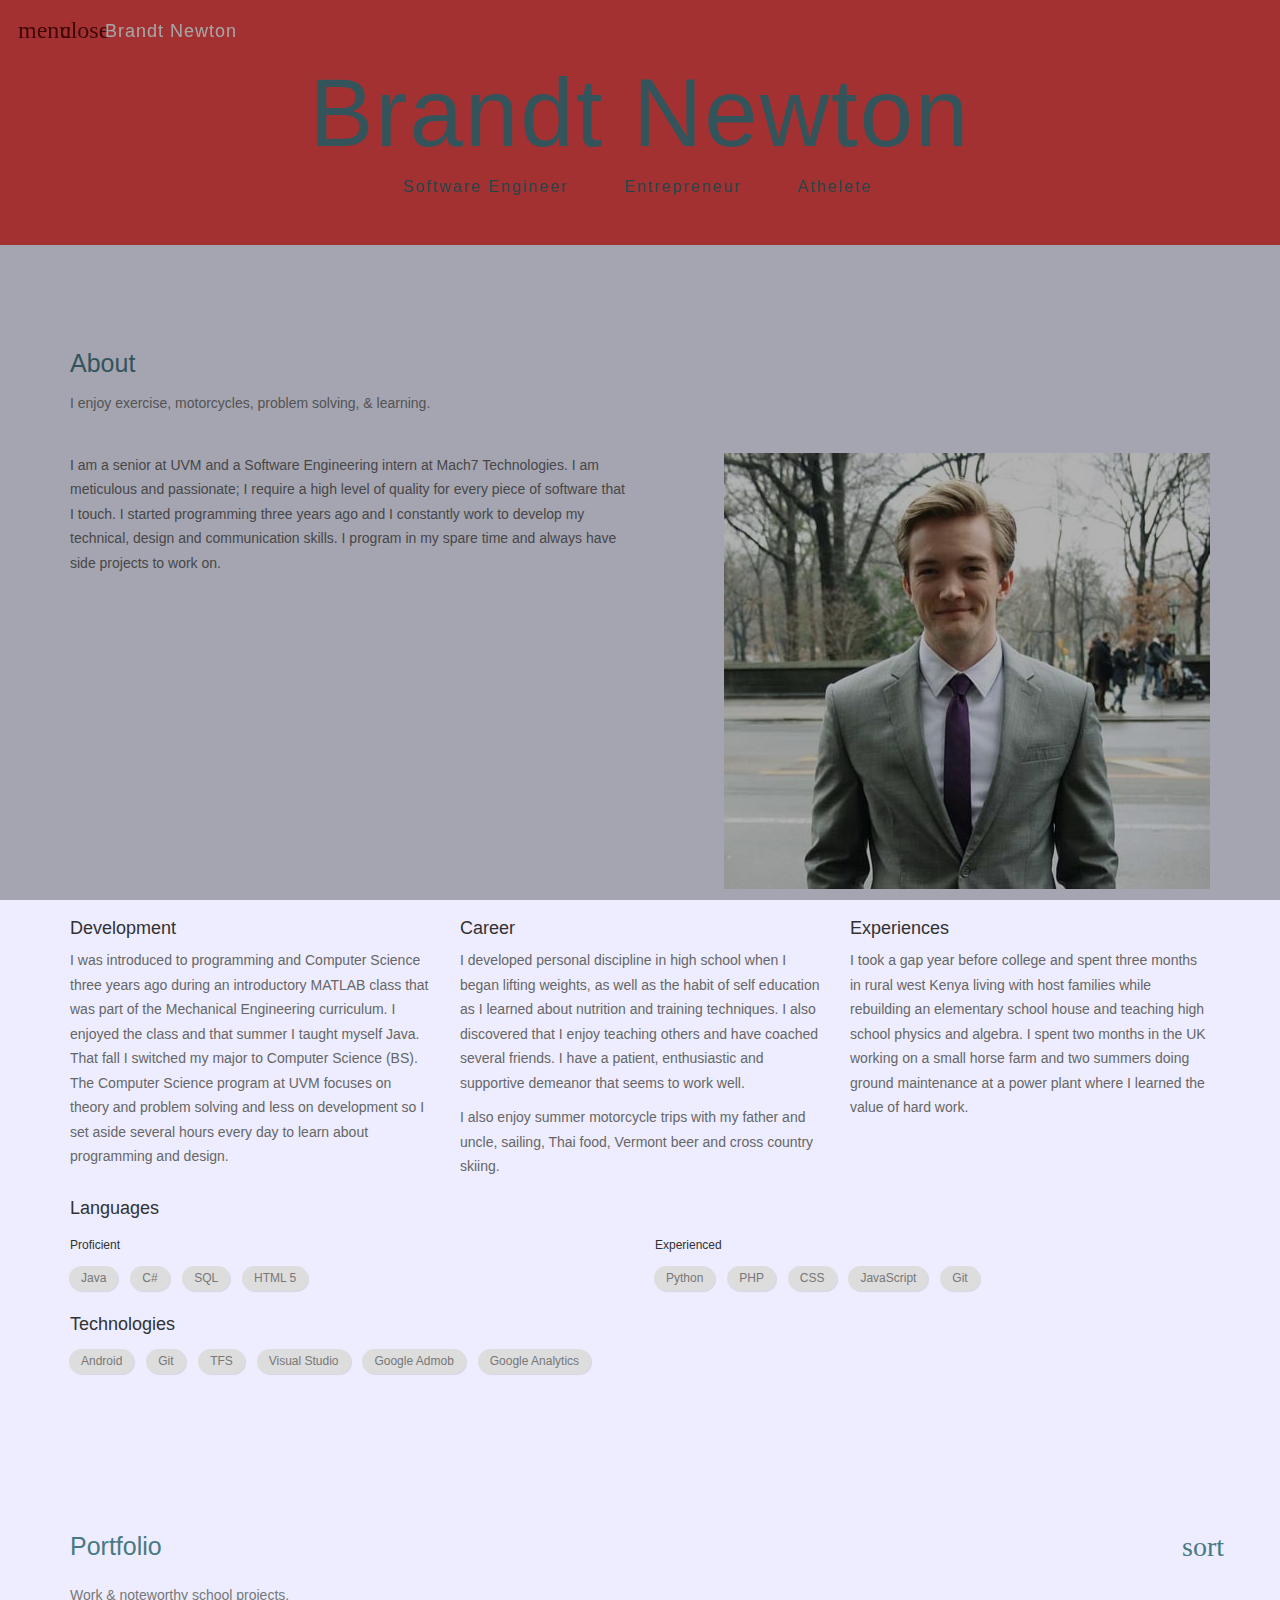
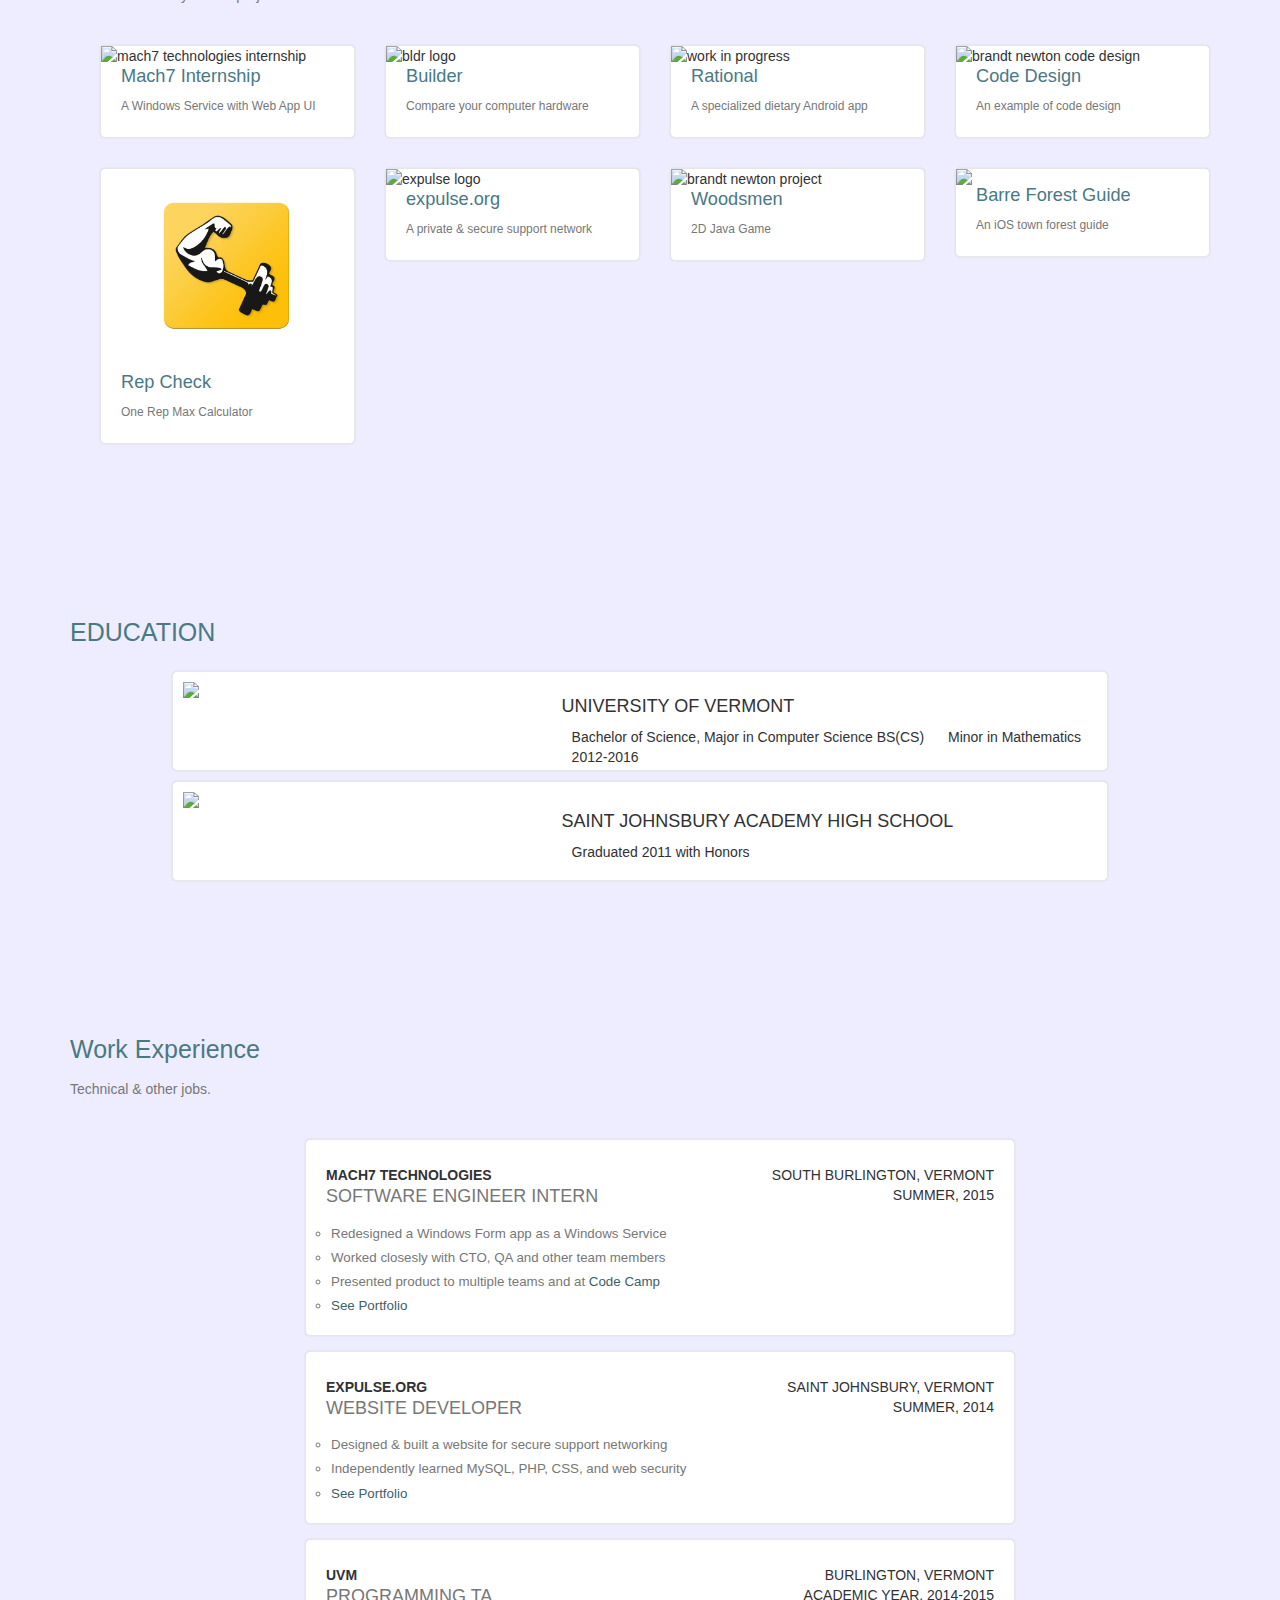
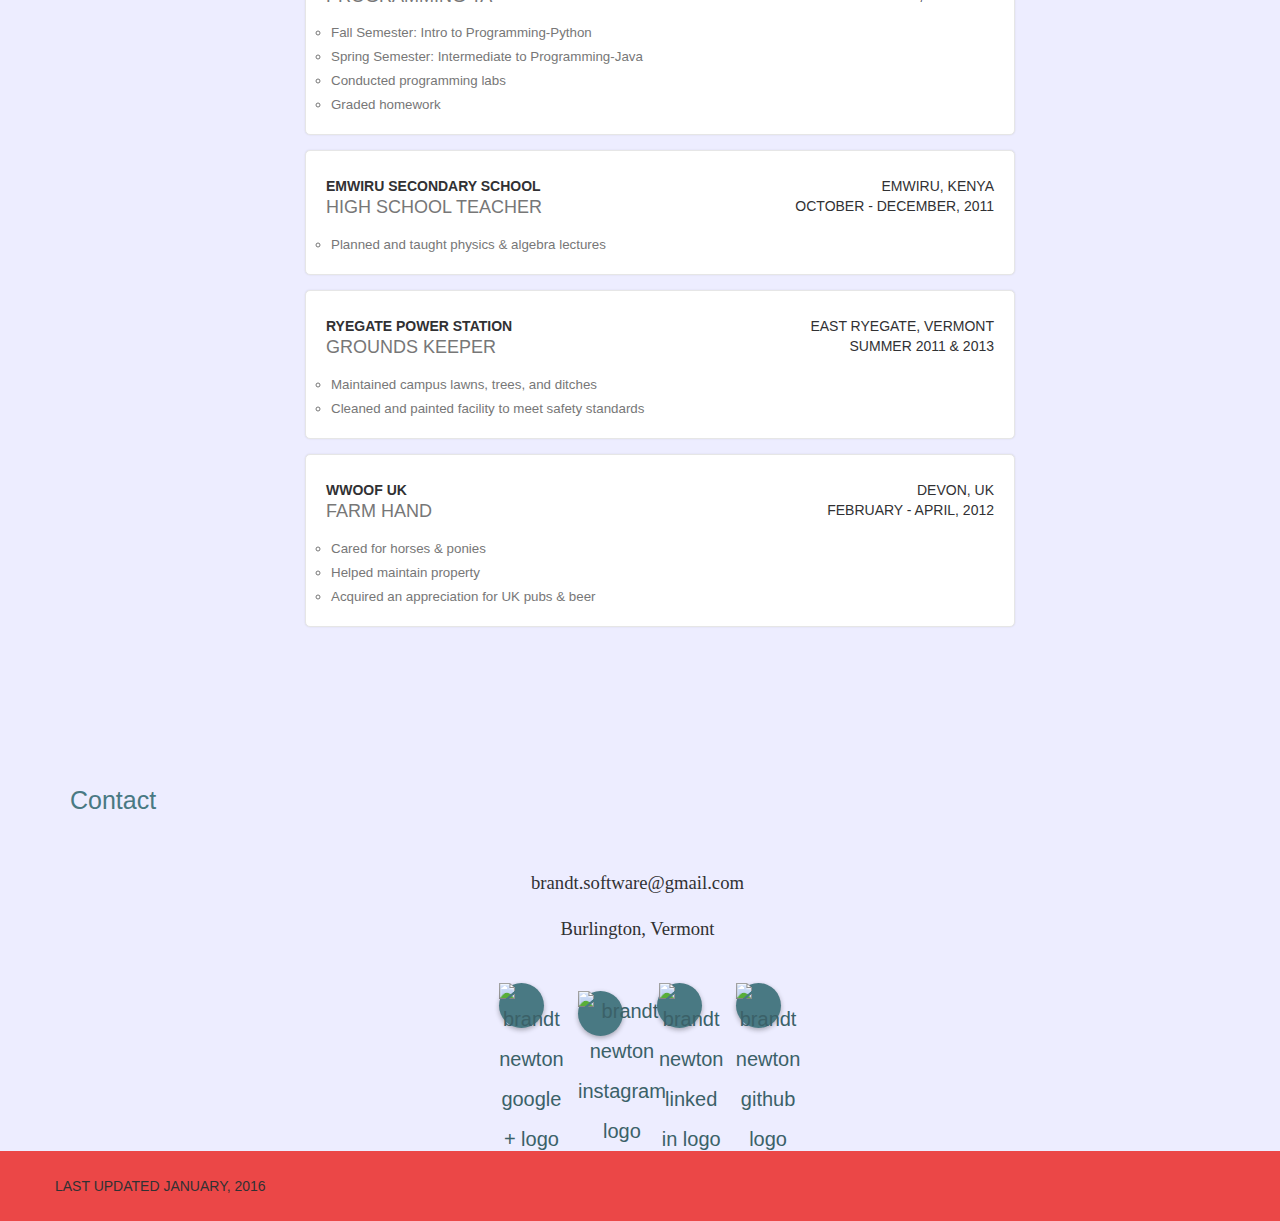
==== commit b7577c68: "redoing progress fragment. added unit tests for datehandler" ====
--- a/index.html
+++ b/index.html
@@ -26,20 +26,19 @@
         <script src="https://oss.maxcdn.com/libs/respond.js/1.4.2/respond.min.js"></script>
     <![endif]-->
     <script>
-      (function(i,s,o,g,r,a,m){i['GoogleAnalyticsObject']=r;i[r]=i[r]||function(){
-      (i[r].q=i[r].q||[]).push(arguments)},i[r].l=1*new Date();a=s.createElement(o),
-      m=s.getElementsByTagName(o)[0];a.async=1;a.src=g;m.parentNode.insertBefore(a,m)
-      })(window,document,'script','//www.google-analytics.com/analytics.js','ga');
-
-      ga('create', 'UA-52756625-2', 'auto');
-      ga('send', 'pageview');
+    //   (function(i,s,o,g,r,a,m){i['GoogleAnalyticsObject']=r;i[r]=i[r]||function(){
+    //   (i[r].q=i[r].q||[]).push(arguments)},i[r].l=1*new Date();a=s.createElement(o),
+    //   m=s.getElementsByTagName(o)[0];a.async=1;a.src=g;m.parentNode.insertBefore(a,m)
+    //   })(window,document,'script','//www.google-analytics.com/analytics.js','ga');
+
+    //   ga('create', 'UA-52756625-2', 'auto');
+    //   ga('send', 'pageview');
     </script>
 
     <!-- Google Code Prettify -->
     <link href="css/prettify.css" type="text/css" rel="stylesheet" />
     <link href="css/nav.css" type="text/css" rel="stylesheet" />
 
-    <link href='https://fonts.googleapis.com/css?family=Roboto:400,300,500,700,100' rel='stylesheet' type='text/css'>
     <!-- jQuery -->
     <script src="js/jquery.js"></script>
 
@@ -118,20 +117,20 @@
             <h2>About</h2>
             <div class="section-subtitle">I enjoy exercise, motorcycles, problem solving, &amp; learning.</div>
             <div class="row">
-                <div class="col-md-6 col-sm-12 pull-right">
-                    <img id="profile-picture" src="img/about/brandt-newton-small.jpg" alt="Brandt Newton software developer">
-                </div>
-                <div class="col-md-6 col-sm-12">
+                <div class="col-md-6 col-xs-12 pull-right">
+                    <img id="profile-picture" class="pull-right" src="img/about/brandt-newton-small.jpg" alt="Brandt Newton software developer">
+                </div>
+                <div class="col-md-6 col-xs-12">
                     <p>I am a senior at UVM and a Software Engineering intern at Mach7 Technologies. I am meticulous and passionate; I require a high level of quality for every piece of software that I touch. I started programming three years ago and I constantly work to develop my technical, design and communication skills. I program in my spare time and always have side projects to work on.</p>
                 </div>
             </div>
             <div class="row">
                 <div class="col-md-4 col-sm-6 col-xs-12">
-                    <h4>Computer Science</h4>
+                    <h4>Development</h4>
                     <p>I was introduced to programming and Computer Science three years ago during an introductory MATLAB class that was part of the Mechanical Engineering curriculum. I enjoyed the class and that summer I taught myself Java. That fall I switched my major to Computer Science (BS). The Computer Science program at UVM focuses on theory and problem solving and less on development so I set aside several hours every day to learn about programming and design.</p>
                 </div>
                 <div class="col-md-4 col-sm-6 col-xs-12">
-                    <h4>Personal</h4>
+                    <h4>Career</h4>
                     <p>I developed personal discipline in high school when I began lifting weights, as well as the habit of self education as I learned about nutrition and training techniques. I also discovered that I enjoy teaching others and have coached several friends. I have a patient, enthusiastic and supportive demeanor that seems to work well.</p>
                     <p>I also enjoy summer motorcycle trips with my father and uncle, sailing, Thai food, Vermont beer and cross country skiing.</p>
                 </div>
@@ -324,7 +323,7 @@
                         <li class="job card">
                             <div class="job-header">
                                 <span class="job-left">Mach7 Technologies</span>
-                                <span class="job-right ">South Burlington, Vermont</span>
+                                <span class="job-right">South Burlington, Vermont</span>
                                 <div style="clear:both;"></div>
                             </div>
                             <div class="job-header">
@@ -332,10 +331,10 @@
                                 <span class="job-right ">Summer, 2015</span>
                                 <div style="clear:both;"></div>
                             </div>
-                            <ul class="job-duties">
+                            <ul>
                                 <li>Redesigned a Windows Form app as a Windows Service</li>
                                 <li>Worked closesly with CTO, QA and other team members</li>
-                                <li>Presented product to multiple teams and at <a href="http://vtcodecamp.org/2015/sessions#windows-services">Code Camp</a>.</li>
+                                <li>Presented product to multiple teams and at <a href="http://vtcodecamp.org/2015/sessions#windows-services">Code Camp</a></li>
                                 <li><a href="#project-mach7" class="portfolio-link" data-toggle="modal">See Portfolio</a></li>
                             </ul>
                             <div style="clear:both;"></div>
@@ -351,9 +350,9 @@
                                 <span class="job-right ">Summer, 2014</span>
                                 <div style="clear:both;"></div>
                             </div>
-                            <ul class="job-duties">
-                                <li>Designed &amp; built a website for secure support networking.</li>
-                                <li>Independently learned MySQL, PHP, CSS, and web security.</li>
+                            <ul>
+                                <li>Designed &amp; built a website for secure support networking</li>
+                                <li>Independently learned MySQL, PHP, CSS, and web security</li>
                                 <li><a href="#project-expulse" class="portfolio-link" data-toggle="modal">See Portfolio</a></li>
                             </ul>
                             <div style="clear:both;"></div>
@@ -369,11 +368,11 @@
                                 <span class="job-right ">Academic year, 2014-2015</span>
                                 <div style="clear:both;"></div>
                             </div>
-                            <ul class="job-duties">
-                                <li>Fall Semester: Intro to Programming-Python.</li>
-                                <li>Spring Semester: Intermediate to Programming-Java.</li>
-                                <li>Conducted programming labs.</li>
-                                <li>Graded homework.</li>
+                            <ul>
+                                <li>Fall Semester: Intro to Programming-Python</li>
+                                <li>Spring Semester: Intermediate to Programming-Java</li>
+                                <li>Conducted programming labs</li>
+                                <li>Graded homework</li>
                             </ul>
                             <div style="clear:both;"></div>
                         </li>
@@ -389,7 +388,7 @@
                                 <div style="clear:both;"></div>
                             </div>
                             <ul class="job-duties">
-                                <li>Planned and taught physics &amp; algebra lectures.</li>
+                                <li>Planned and taught physics &amp; algebra lectures</li>
                             </ul>
                             <div style="clear:both;"></div>
                         </li>
@@ -404,9 +403,9 @@
                                 <span class="job-right ">Summer 2011 &amp; 2013</span>
                                 <div style="clear:both;"></div>
                             </div>
-                            <ul class="job-duties">
-                                <li>Maintained campus lawns, trees, and ditches.</li>
-                                <li>Cleaned and painted facility to meet safety standards.</li>
+                            <ul>
+                                <li>Maintained campus lawns, trees, and ditches</li>
+                                <li>Cleaned and painted facility to meet safety standards</li>
                             </ul>
                             <div style="clear:both;"></div>
                         </li>
@@ -421,10 +420,10 @@
                                 <span class="job-right ">February - April, 2012</span>
                                 <div style="clear:both;"></div>
                             </div>
-                            <ul class="job-duties">
-                                <li>Cared for horses &amp; ponies.</li>
-                                <li>Helped maintain property.</li>
-                                <li>Acquired an appreciation for UK pubs &amp; beer.</li>
+                            <ul>
+                                <li>Cared for horses &amp; ponies</li>
+                                <li>Helped maintain property</li>
+                                <li>Acquired an appreciation for UK pubs &amp; beer</li>
                             </ul>
                             <div style="clear:both;"></div>
                         </li>
@@ -513,7 +512,15 @@
                             <img class="img-responsive thin-border shadow portfolio-img" src="img/portfolio/expulse_screen.jpg" alt="expulse screenshot"></img>
                             <p><a href="http://expulse.org">Expulse.org</a> allows a people who have been forced from a specific religious community to privately and securely connect with a support network. A vouching system allows the support network to add new users to the "inner-circle" which allows them access to additional features. Developed with PHP, MySQL and JS on an Apache Server. Tested by over 15 members of the target audience.</p>
                             <h4 class="item-section">Tools &amp; Technologies</h4><hr>
-                            <p>HTML, PHP, MySQL, CSS, JavaScript, JQuery, and Google Analytics</p>
+                            <ul class="list-inline list-chips">
+                                <li>HTML</li>
+                                <li>PHP</li>
+                                <li>MySQL</li>
+                                <li>CSS</li>
+                                <li>JavaScript</li>
+                                <li>JQuery</li>
+                                <li>Google Analytics</li>
+                            </ul>
                             <h4 class="item-section">Accomplishments</h4><hr>
                             <ul class="project-list">
                                 <li>Self taught PHP, MySQL, &amp; security</li>
@@ -546,7 +553,17 @@
                             <img class="img-responsive img-centered shadow portfolio-img" src="img/portfolio/buildr_screen.jpg" alt="buildr screenshot"></img>
                             <p><a href="https://btnewton.w3.uvm.edu/cs148/assignment10/public/">Buildr</a> allows users to post the hardware and design specifications of their computer as well as a description and pictures. Users can view and comment on and like other's computers. Statistics on popular hardware, computers and designs are also available to help prospective system builders with design choices.</p>
                             <h4 class="item-section">Tools &amp; Technologies</h4><hr>
-                            <p>HTML, PHP, MySQL, Apache, CSS, JavaScript, JQuery, Charts.js API &amp; <a href="https://github.com/btnewton/CS-148-Final-Project">GitHub</a></p>
+                            <ul class="list-inline list-chips">
+                                <li>HTML</li>
+                                <li>PHP</li>
+                                <li>MySQL</li>
+                                <li>Apache</li>
+                                <li>CSS</li>
+                                <li>JavaScript</li>
+                                <li>JQuery</li>
+                                <li>Charts.js</li>
+                                <li>GitHub</li>
+                            </ul>
                             <h4 class="item-section">Accomplishments</h4><hr>
                             <p>Won best in class: Intermediate Web Design at the 2014 <a href="http://www.uvm.edu/~csfair/2014/home.php">UVM CS Fair</a> Sponsored by Google</p>
                         </div>
@@ -569,6 +586,11 @@
                             <p>Less than half a year after completing my first programming course (taught in MATLAB) I submitted this game, which is still a work in progress, to the 2013 UVM CS Fair. I followed a tutorial series to get the initial framework down and then optimized it and added features. <a href="https://www.youtube.com/watch?v=rx_Gez6GuVU">This is a video of the submission.</a></p>
                             <p>Since the 2013 UVM CS Fair I have made some changes but it has never been my primary focus. I enjoy creating the graphics and coming up with new ways to increase the average FPS.</p>
                             <h4 class="item-section">Tools &amp; Technologies</h4><hr>
+                            <ul class="list-inline list-chips">
+                                <li>Java</li>
+                                <li>GitHub</li>
+                                <li>FL Studio</li>
+                            </ul>
                             <p>Java, <a href="https://github.com/btnewton/Lumberjack">Github</a>, FL Studio (SFX), and Paint.net (GFX)</p>
                             <h4 class="item-section">Accomplishments</h4><hr>
                             <p>Won best in class: Java Programming at the 2013 <a href="http://www.uvm.edu/~csfair/2013/home.php">UVM CS Fair</a> Sponsored by Google</p>
@@ -593,7 +615,12 @@
                             <p>I created the application's SQLite database, and a Python script to convert and insert the KML trail data into the database.</p>
                             <p>I was unhappy with what I learned during this Fall semester project, so I spent that Christmas break learning Android. This is when I began developing my <a class="swap-modal" href="#project-rational" data-dismiss="modal">dieting</a> and <a class="swap-modal" href="#project-repcheck">weight-lifting</a> apps.</p>
                             <h4 class="item-section">Tools &amp; Technologies</h4><hr>
-                            <p>Objective-C, SQLite, Python, and KML</p>
+                            <ul class="list-inline list-chips">
+                                <li>Objective-C</li>
+                                <li>SQLite</li>
+                                <li>Python</li>
+                                <li>KML</li>
+                            </ul>
                             <h4 class="item-section">Role &amp; Responsibilities</h4><hr>
                             <ul class="project-list">
                                 <li>Creating an SQLite database for trails and points of interest.</li>
@@ -631,6 +658,15 @@
                                 <li>Other proprietary features...</li>
                             </ul>
                             <h4 class="item-section">Tools &amp; Technologies</h4><hr>
+                            <ul class="list-inline list-chips">
+                                <li>Android</li>
+                                <li>Java</li>
+                                <li>SQLite</li>
+                                <li>PHP</li>
+                                <li>MySQL</li>
+                                <li>JUnit</li>
+                                <li>USDA API</li>
+                            </ul>
                             <p>Android OS, Java, SQLite, PHP, MySQL, Git, JUnit 3, &amp; USDA API</p>
                             <h4 class="item-section">Role &amp; Responsibilities</h4><hr>
                             <p>I am designing &amp; creating every aspect of this app in my free time.</p>
@@ -748,7 +784,10 @@
 }
 </pre>
                             <h4 class="item-section">Tools &amp; Technologies</h4><hr>
-                            <p>.NET Framework, C# &amp; <a href="https://github.com/btnewton/Calculator">GitHub</a></p>
+                            <ul class="list-inline list-chips">
+                                <li>C#</li>
+                                <li>GitHub</li>
+                            </ul>
                         </div>
                     </div>
                 </div>
@@ -774,7 +813,16 @@
                             <h4 class="item-section">What I Learned</h4><hr>
                             <p>This was the first time that I worked for a company to develop software. I enjoyed working closely with their CTO, Quality, Design, Sales and Management. Creating this enterprise grade product tested my skills as a developer and communicator, and I learned a lot. I am proud of the work I did and the value I added to the company.</p>
                             <h4 class="item-section">Tools &amp; Technologies</h4><hr>
-                            <p>C#, SQL, Javascript, DICOM Library, Chart.js, jqGrid, Visual Studio &amp; TFS</p>
+                            <ul class="list-inline list-chips">
+                                <li>C#</li>
+                                <li>SQL Server</li>
+                                <li>JavaScript</li>
+                                <li>DICOM Library</li>
+                                <li>Chart.js</li>
+                                <li>jqGrid</li>
+                                <li>Visual Studio</li>
+                                <li>TFS</li>
+                            </ul>
                             <p><a href="http://www.mach7t.com">Learn more about Mach7 Technologies</a></p>
                         </div>
                     </div>
@@ -811,7 +859,14 @@
                                 <li>Minor UI changes</li>
                             </ul>
                             <h4 class="item-section">Tools &amp; Technologies</h4><hr>
-                            <p>Android OS, Java, SQLite, Google Analytics, Git, JUnit 3</p>
+                            <ul class="list-inline list-chips">
+                                <li>Android</li>
+                                <li>Java</li>
+                                <li>SQLite</li>
+                                <li>Google Analytics</li>
+                                <li>Git</li>
+                                <li>JUnit</li>
+                            </ul>
                         </div>
                     </div>
                 </div>
--- a/css/agency.css
+++ b/css/agency.css
@@ -134,6 +134,8 @@
 
 .job-header h4 {
     margin: 2px auto;
+    font-weight: 500;
+    color: #777;
 }
 
 .job-left {
@@ -145,7 +147,7 @@
     float: right;
 }
 
-ul.job-duties {
+.job ul {
     margin-top: 10px;
     padding-left: 0px;
     text-align: left;
@@ -153,8 +155,9 @@
     text-transform: none;
     font-size: 10pt;
 }
-.job-duties li {
+.job ul li {
     margin: 5px;
+    color: #777;
 }
 
 .no-text-transform {
@@ -239,7 +242,11 @@
 img.play-store-logo {
     height: 40px;
 }
-
+@media(min-width:690px) {
+    header h1 {
+        font-size: 96px !important;
+    }
+}
 header {
     padding-top: 20px;
     height: 245px;
@@ -252,10 +259,11 @@
     margin-top: 40px;
     z-index: 10;
     text-align: center;
-    font-size: 96px;
+    font-size: 50px;
     font-weight: 100;
     color: #497983;
 }
+
 header ul {
     text-align: center;
 }
@@ -321,10 +329,15 @@
     text-transform: none;
 }
 
+@media(min-width: 992px) {
+    #profile-picture {
+        float: right;
+    }
+}
 #profile-picture {
     display: block;
-    margin: 30px auto 30px auto;
-    width: 100px;
+    float: none;
+    margin: 0 auto 20px auto;
 }
 
 aside.clients img {
--- a/css/nav.css
+++ b/css/nav.css
@@ -24,19 +24,6 @@
 }
 .nav-drawer-list-title:not(:first-child) {
     margin-top: 20px;
-}
-#nav-drawer-list-wrapper {
-    overflow-y: scroll;
-}
-@media screen and (max-height: 400px) {
-    #nav-drawer-list-wrapper {
-        height: 50%;
-    }
-}
-@media screen and (min-height: 400px) {
-    #nav-drawer-list-wrapper {
-        height: 70%;
-    }
 }
 #nav-drawer ul {
 	padding: 0;
@@ -75,12 +62,14 @@
 #nav-drawer li#active a {
     cursor: default !important;
 }
-#nav-drawer li a, #nav-drawer li * {
+#nav-drawer li a {
 	padding: 10px 20px;
 	text-decoration: none;
-	color: #777;
 	display: block;
 	width: 100% !important;
+}
+#nav-drawer li * {
+	color: #777;
 }
 #nav-drawer li a:hover, #nav-drawer li a:active, #nav-drawer li#active a {
 	text-decoration: none;
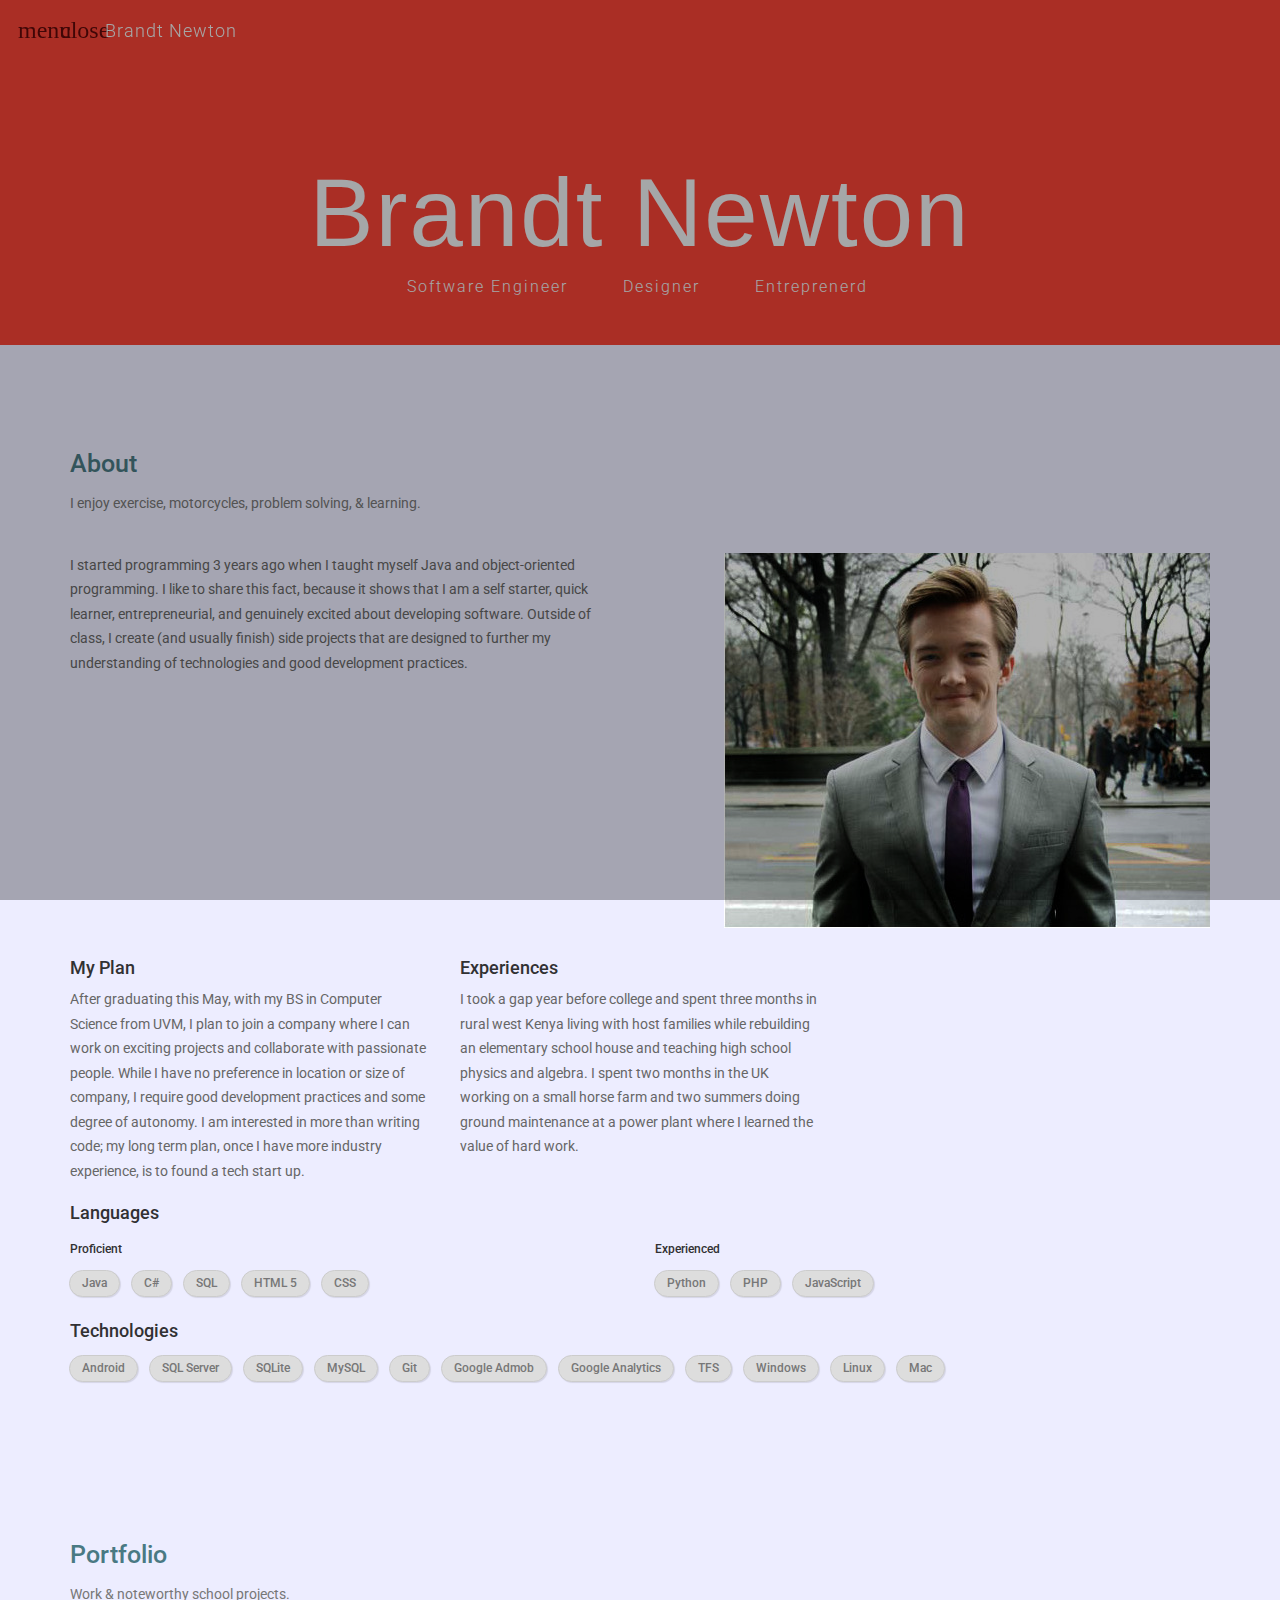
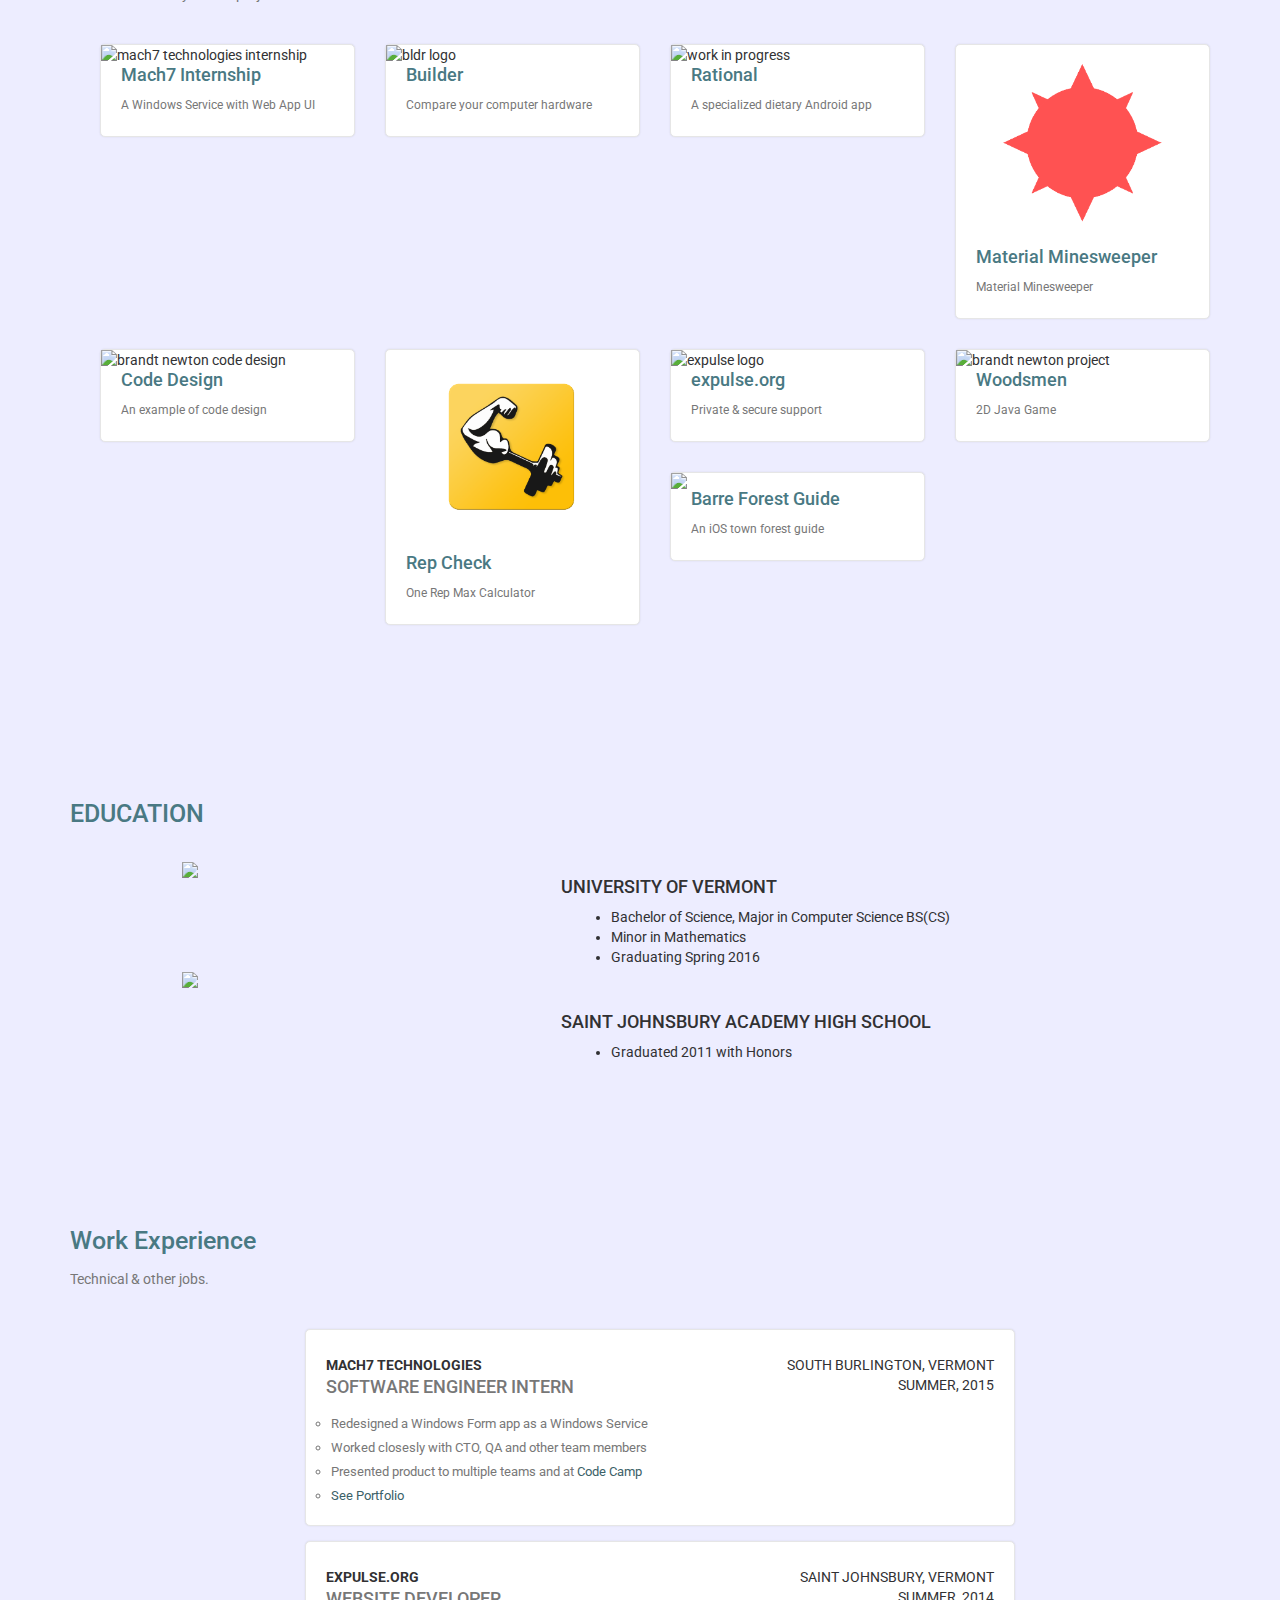
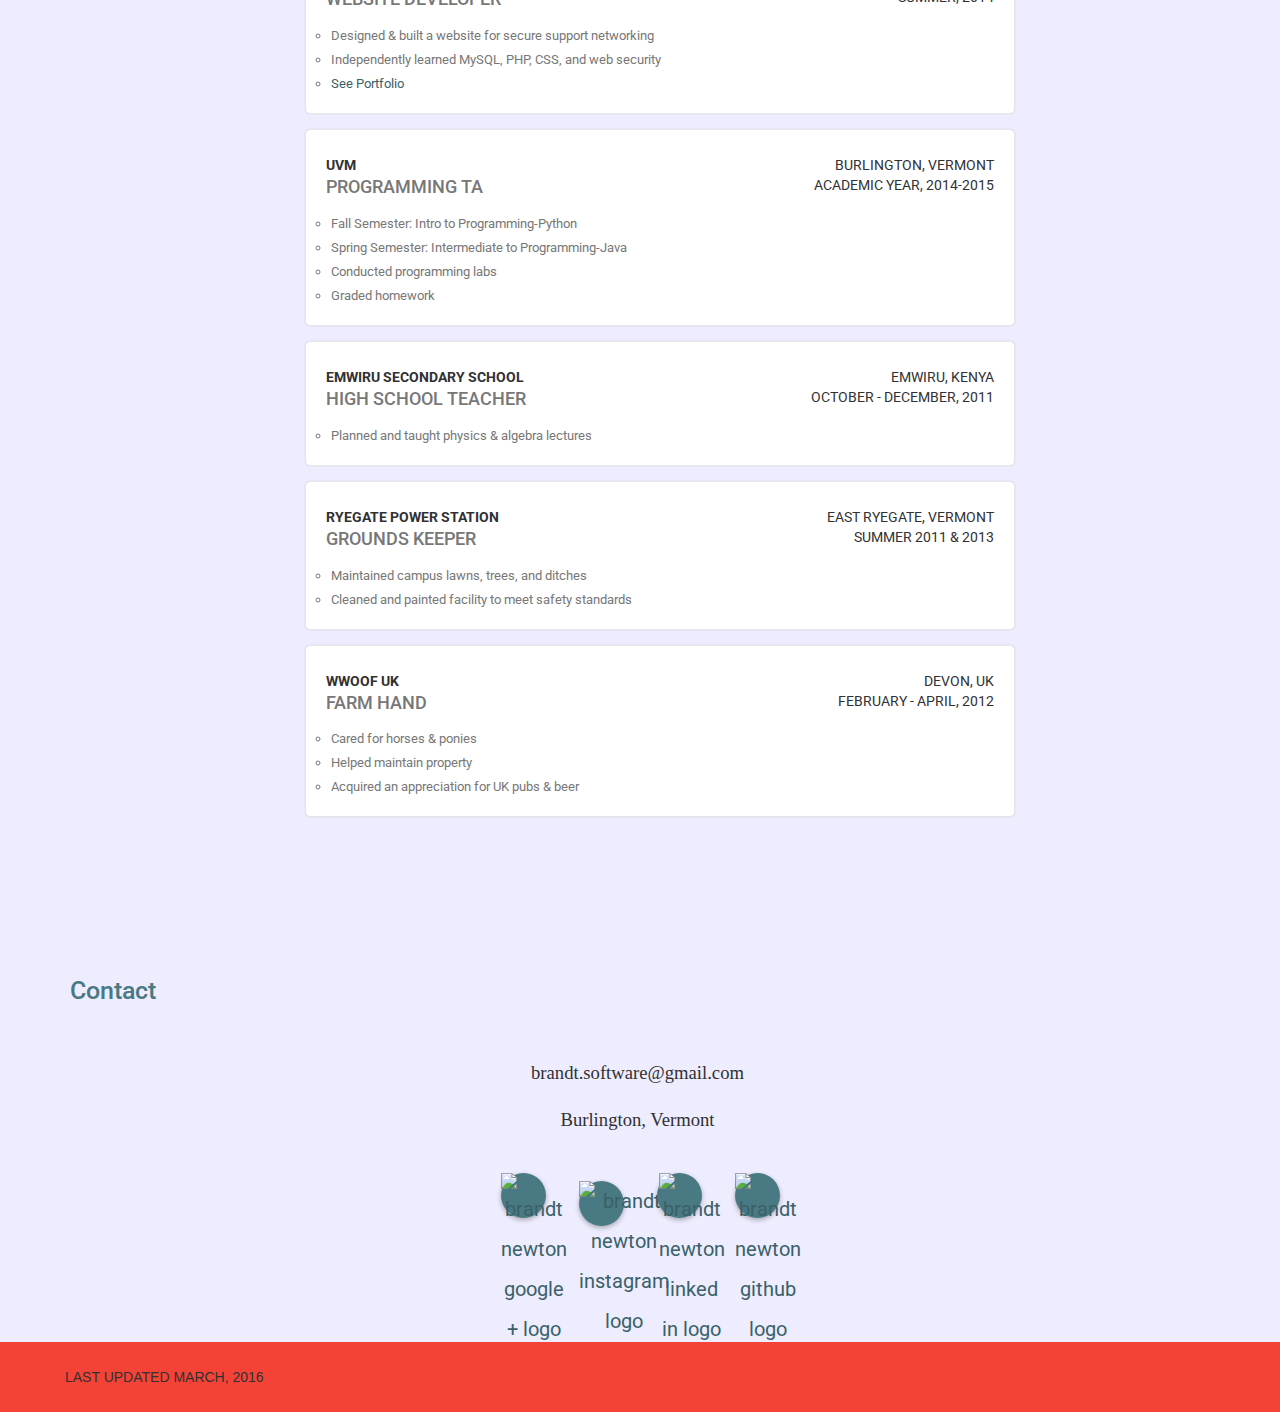
==== commit 65f65272: "Lots of changes!" ====
--- a/index.html
+++ b/index.html
@@ -18,7 +18,7 @@
     <!-- Custom CSS -->
     <link href="css/agency.css" rel="stylesheet">
     <link href="css/portfolio.css" rel="stylesheet">
-
+    <link href='https://fonts.googleapis.com/css?family=Roboto:400,300,500' rel='stylesheet' type='text/css'>
     <!-- HTML5 Shim and Respond.js IE8 support of HTML5 elements and media queries -->
     <!-- WARNING: Respond.js doesn't work if you view the page via file:// -->
     <!--[if lt IE 9]>
@@ -26,13 +26,13 @@
         <script src="https://oss.maxcdn.com/libs/respond.js/1.4.2/respond.min.js"></script>
     <![endif]-->
     <script>
-    //   (function(i,s,o,g,r,a,m){i['GoogleAnalyticsObject']=r;i[r]=i[r]||function(){
-    //   (i[r].q=i[r].q||[]).push(arguments)},i[r].l=1*new Date();a=s.createElement(o),
-    //   m=s.getElementsByTagName(o)[0];a.async=1;a.src=g;m.parentNode.insertBefore(a,m)
-    //   })(window,document,'script','//www.google-analytics.com/analytics.js','ga');
-
-    //   ga('create', 'UA-52756625-2', 'auto');
-    //   ga('send', 'pageview');
+      (function(i,s,o,g,r,a,m){i['GoogleAnalyticsObject']=r;i[r]=i[r]||function(){
+      (i[r].q=i[r].q||[]).push(arguments)},i[r].l=1*new Date();a=s.createElement(o),
+      m=s.getElementsByTagName(o)[0];a.async=1;a.src=g;m.parentNode.insertBefore(a,m)
+      })(window,document,'script','//www.google-analytics.com/analytics.js','ga');
+
+      ga('create', 'UA-52756625-2', 'auto');
+      ga('send', 'pageview');
     </script>
 
     <!-- Google Code Prettify -->
@@ -85,9 +85,7 @@
                 </ul>
                 <div class="nav-drawer-list-title">Resources</div>
                 <ul id="resources">
-                    <li><a href="/resume.pdf"><i class="material-icons">description</i></a></li>
-                    <span id="js-copytextarea" style="display:none">brandt.software@gmail.com</span>
-                    <li><i class="material-icons" id="js-textareacopybtn">email</i></li>
+                    <li><a href="/resume.pdf" title="Resume"><i class="material-icons">description</i></a></li>
                 </ul>
             </div>
         </div>
@@ -106,8 +104,8 @@
         <h1>Brandt Newton</h1>
         <ul class="list-inline">
             <li>Software Engineer</li>
-            <li>Entrepreneur</li>
-            <li>Athelete</li>
+            <li>Designer</li>
+            <li>Entreprenerd</li>
         </ul>
     </header>
 
@@ -116,24 +114,22 @@
         <div class="container">
             <h2>About</h2>
             <div class="section-subtitle">I enjoy exercise, motorcycles, problem solving, &amp; learning.</div>
+            <img id="profile-picture" class="img-responsive pull-right" src="img/about/brandt-newton-small.jpg" alt="Brandt Newton software developer">
             <div class="row">
-                <div class="col-md-6 col-xs-12 pull-right">
-                    <img id="profile-picture" class="pull-right" src="img/about/brandt-newton-small.jpg" alt="Brandt Newton software developer">
-                </div>
                 <div class="col-md-6 col-xs-12">
-                    <p>I am a senior at UVM and a Software Engineering intern at Mach7 Technologies. I am meticulous and passionate; I require a high level of quality for every piece of software that I touch. I started programming three years ago and I constantly work to develop my technical, design and communication skills. I program in my spare time and always have side projects to work on.</p>
+                    <p>I started programming 3 years ago when I taught myself Java and object-oriented programming.  I like to share this fact, because it shows that I am a self starter, quick learner, entrepreneurial, and genuinely excited about developing software.  Outside of class, I create (and usually finish) side projects that are designed to further my understanding of technologies and good development practices.</p>
+      <!--               <p>I enjoy the process of creating products.  Taking an idea and working with it until it becomes somehting that people (myself included) would want to use. Writing code that is clean, efficient and bulletproof. Designing algorithms that is optimal for the use cases. Designing (and redesigning) a user interface that is minimal and attractive.</p> -->
                 </div>
             </div>
             <div class="row">
                 <div class="col-md-4 col-sm-6 col-xs-12">
-                    <h4>Development</h4>
-                    <p>I was introduced to programming and Computer Science three years ago during an introductory MATLAB class that was part of the Mechanical Engineering curriculum. I enjoyed the class and that summer I taught myself Java. That fall I switched my major to Computer Science (BS). The Computer Science program at UVM focuses on theory and problem solving and less on development so I set aside several hours every day to learn about programming and design.</p>
-                </div>
-                <div class="col-md-4 col-sm-6 col-xs-12">
-                    <h4>Career</h4>
-                    <p>I developed personal discipline in high school when I began lifting weights, as well as the habit of self education as I learned about nutrition and training techniques. I also discovered that I enjoy teaching others and have coached several friends. I have a patient, enthusiastic and supportive demeanor that seems to work well.</p>
-                    <p>I also enjoy summer motorcycle trips with my father and uncle, sailing, Thai food, Vermont beer and cross country skiing.</p>
-                </div>
+                    <h4>My Plan</h4>
+                    <p>After graduating this May, with my BS in Computer Science from UVM, I plan to join a company where I can work on exciting projects and collaborate with passionate people.  While I have no preference in location or size of company, I require good development practices and some degree of autonomy.  I am interested in more than writing code; my long term plan, once I have more industry experience, is to found a tech start up.</p>
+                </div>
+                <!-- <div class="col-md-4 col-sm-6 col-xs-12">
+                    <h4>As a Developer</h4>
+                    <p></p>
+                </div> -->
                 <div class="col-md-4 col-sm-6 col-xs-12">
                     <h4>Experiences</h4>
                     <p>I took a gap year before college and spent three months in rural west Kenya living with host families while rebuilding an elementary school house and teaching high school physics and algebra. I spent two months in the UK working on a small horse farm and two summers doing ground maintenance at a power plant where I learned the value of hard work.</p>
@@ -150,6 +146,7 @@
                         <li>C#</li>
                         <li>SQL</li>
                         <li>HTML 5</li>
+                        <li>CSS</li>
                     </ul>
                 </div>
                 <div class="col-sm-6 col-xs-12">
@@ -157,9 +154,7 @@
                     <ul class="list-inline list-chips">
                         <li>Python</li>
                         <li>PHP</li>
-                        <li>CSS</li>
                         <li>JavaScript</li>
-                        <li>Git</li>
                     </ul>
                 </div>
                 <div class="col-xs-12">
@@ -168,11 +163,16 @@
                 <div class="col-xs-12">
                     <ul class="list-inline list-chips">
                         <li>Android</li>
+                        <li>SQL Server</li>
+                        <li>SQLite</li>
+                        <li>MySQL</li>
                         <li>Git</li>
-                        <li>TFS</li>
-                        <li>Visual Studio</li>
                         <li>Google Admob</li>
                         <li>Google Analytics</li>
+                        <li>TFS</li>
+                        <li>Windows</li>
+                        <li>Linux</li>
+                        <li>Mac</li>
                     </ul>
                 </div>
             </div>
@@ -182,27 +182,7 @@
     <!-- Portfolio Grid Section -->
     <section id="portfolio">
         <div id="portfolio-grid" class="container">
-            <div class="header-icon-pair">
-                <h2>Portfolio</h2>
-                <div class="dropdown pull-right">
-                    <div id="dLabel" type="button" data-toggle="dropdown" aria-haspopup="true" aria-expanded="false">
-                        <i class="material-icons clickable">sort</i>
-                    </div>
-                    <ul class="dropdown-menu" aria-labelledby="dLabel">
-                        <li role="separator" class="divider-header">Filter By</li>
-                        <li role="separator" class="divider"></li>
-                        <li>Personal</li>
-                        <li>Work</li>
-                        <li>School</li>
-                        <li>Award Winning</li>
-                        <li>Open Source</li>
-                        <li role="separator" class="divider-header">Sort By</li>
-                        <li role="separator" class="divider"></li>
-                        <li>Significance</li>
-                        <li>Chronological</li>
-                    </ul>
-                </div>
-            </div>
+            <h2>Portfolio</h2>
             <div class="section-subtitle">Work &amp; noteworthy school projects.</div>
             <div class="container">
                 <div class="col-md-3 col-sm-6">
@@ -210,7 +190,7 @@
                         <img class="img-responsive" src="img/portfolio/mach7.png" alt="mach7 technologies internship"></img>
                         <div class="portfolio-caption">
                             <h6>Mach7 Internship</h6>
-                            <p class="">A Windows Service with Web App UI</p>
+                            <p>A Windows Service with Web App UI</p>
                         </div>
                     </div>
                 </div>
@@ -219,7 +199,7 @@
                         <img class="img-responsive" src="img/portfolio/bldr_icon.png" alt="bldr logo"></img>
                         <div class="portfolio-caption">
                             <h6>Builder</h6>
-                            <p class="">Compare your computer hardware</p>
+                            <p>Compare your computer hardware</p>
                         </div>
                     </div>
                 </div>
@@ -228,7 +208,16 @@
                         <img class="img-responsive" src="img/portfolio/wip_icon.png" alt="work in progress"></img>
                         <div class="portfolio-caption">
                             <h6>Rational</h6>
-                            <p class="">A specialized dietary Android app</p>
+                            <p>A specialized dietary Android app</p>
+                        </div>
+                    </div>
+                </div>
+                <div class="col-md-3 col-sm-6">
+                    <div class="card clickable portfolio-link" href="#project-minesweeper" data-toggle="modal">
+                        <img class="img-responsive" src="img/portfolio/minesweeper_logo.png" alt="minesweeper android logo"></img>
+                        <div class="portfolio-caption">
+                            <h6>Material Minesweeper</h6>
+                            <p>Material Minesweeper</p>
                         </div>
                     </div>
                 </div>
@@ -237,7 +226,7 @@
                         <img class="img-responsive" src="img/portfolio/c_sharp.png" alt="brandt newton code design"></img>
                         <div class="portfolio-caption">
                             <h6>Code Design</h6>
-                            <p class="">An example of code design</p>
+                            <p>An example of code design</p>
                         </div>
                     </div>
                 </div>
@@ -246,7 +235,7 @@
                         <img class="img-responsive" src="img/portfolio/repcheck_logo.png" alt="rep check android logo"></img>
                         <div class="portfolio-caption">
                             <h6>Rep Check</h6>
-                            <p class="">One Rep Max Calculator</p>
+                            <p>One Rep Max Calculator</p>
                         </div>
                     </div>
                 </div>
@@ -255,7 +244,7 @@
                         <img class="img-responsive" src="img/portfolio/expulse_logo.png" alt="expulse logo"></img>
                         <div class="portfolio-caption">
                             <h6>expulse.org</h6>
-                            <p class="">A private &amp; secure support network</p>
+                            <p>Private &amp; secure support</p>
                         </div>
                     </div>
                 </div>
@@ -264,7 +253,7 @@
                         <img class="img-responsive" src="img/portfolio/snowball_icon_alpha.png" alt="brandt newton project"></img>
                         <div class="portfolio-caption clickable portfolio-link">
                             <h6>Woodsmen</h6>
-                            <p class="">2D Java Game</p>
+                            <p>2D Java Game</p>
                         </div>
                     </div>
                 </div>
@@ -273,7 +262,7 @@
                         <img class="img-responsive" src="img/portfolio/bfg_icon.png"></img>
                         <div class="portfolio-caption">
                             <h6>Barre Forest Guide</h6>
-                            <p class="">An iOS town forest guide</p>
+                            <p>An iOS town forest guide</p>
                         </div>
                     </div>
                 </div>
@@ -286,24 +275,24 @@
         <div class="container">
             <h2>Education</h2>
             <div class="row">
-                <div class="school card">
+                <div class="school">
+                    <!-- <div style="clear:both;"></div> -->                
                     <img src="img/logos/uvm_logo.png"></img>
                     <div class="school-info">
                         <h4>University of Vermont</h4>
-                        <div style="clear:both;"></div>
-                        <ul class="list-inline no-text-transform">
+                        <ul class="no-text-transform">
                             <li>Bachelor of Science, Major in Computer Science BS(CS)</li>
                             <li>Minor in Mathematics</li>
-                            <li>2012-2016</li>
+                            <li>Graduating Spring 2016</li>
                         </ul>
                     </div>
                 </div>
-                <div class="school card">
+                <div class="school">
                     <img src="img/logos/stja_logo.png"></img>
                     <div class="school-info">
                         <h4>Saint Johnsbury Academy High School</h4>
                         <div style="clear:both;"></div>
-                        <ul class="list-inline no-text-transform">
+                        <ul class="no-text-transform">
                             <li>Graduated 2011 with Honors</li>
                         </ul>
                     </div>
@@ -474,7 +463,7 @@
         <div class="container">
             <div class="row">
                 <div class="text-left">
-                    <span id="last-updated">Last Updated January, 2016</span>
+                    <span id="last-updated">Last Updated March, 2016</span>
                 </div>
             </div>
         </div>
@@ -873,5 +862,44 @@
             </div>
         </div>
     </div>
+
+    <div class="portfolio-modal modal fade" id="project-minesweeper" tabindex="-1" role="dialog" aria-hidden="true">
+        <div class="modal-content">
+            <div class="container">
+                <div class="row">
+                    <div class="col-lg-8 col-lg-offset-2">
+                        <div class="modal-body">
+                            <h2>Minesweeper</h2>
+                            <h4 class="item-intro ">The ultimate material Minesweeper game!</h4>
+                            <img class="img-responsive img-centered portfolio-img" src="img/portfolio/minesweeper_screen.png" alt="minesweeper android"></img>
+                            <div class="clearfix">
+                                <div class="col-sm-offset-4 col-sm-4">
+                                    <a href="https://play.google.com/store/apps/details?id=com.brandtnewtonsoftware.minesweeper"><img class="float-right play-store-logo" style="margin-bottom: 30px;" src="img/logos/gplay.png" alt="minesweeper play"></img></a>
+                                </div>
+                            </div>
+                            <p>I tried a number of minesweeper apps but didn't like them so I made my own. The board is rendered by custom view (BoardView) that draws on the canvas.  The BoardView onDraw method was optimized so only visible squares are rendered which allows a 1,000,000 square game to runs just as smoothly as a 81 square game.</p>
+                            
+                            <p>User's will never detonate a mine on their first move because the actual board is generated after they select a square.  To generate the board, mines are randomly placed in null squares (the user's selected square, as well as its neighbors, will not recieve mines because they are set to non-null values).  If a randomly selected square already has a mine in it, the algorithm will incrementally traverse the board which increases efficiency in mine-dense games, and means that mines will (slightly) tend to group.  When all mines have been placed, a linked list of all mine locations is traversed for efficient marking of non-mine squares.</p>
+                            
+                            <p>To uncover entire empty sections at once an <b>iterative breadth-first-search</b> is used.  A solid suite of JUnit 4 tests was essential in testing new algorithms and optimizations.</p>
+
+                            <p>Whenever the game activity is stopped, the game is efficiently serialized into JSON and saved to the database (or just a bundle if the device is rotating).  Squares are serialized into integer values that represent the OR of short <i>type</i> (shifted left 16 bits) and short <i>state</i>.  Although JSON is not the most efficient format, it is obviously human readable, so I was able to create non-random boards for testing and the tutorial from JSON files stored in the assets folders.</p>
+                            
+                            <p>I also made my own animated PieChart view for displaying game stats and a "SimpleList" view which is basically a simpler, but more efficient and nestable List/RecyclerView.</p>
+                            <h4 class="item-section">Tools &amp; Technologies</h4><hr>
+                            <ul class="list-inline list-chips">
+                                <li>Android</li>
+                                <li>Java</li>
+                                <li>SQLite</li>
+                                <li>Google Play Services</li>
+                                <li>Git</li>
+                                <li>JUnit 4</li>
+                            </ul>
+                        </div>
+                    </div>
+                </div>
+            </div>
+        </div>
+    </div>
 </body>
 </html>
--- a/css/agency.css
+++ b/css/agency.css
@@ -149,7 +149,8 @@
 
 .job ul {
     margin-top: 10px;
-    padding-left: 0px;
+    padding-left: 0px !important;
+    -webkit-padding-start: 0px !important;
     text-align: left;
     float: left;
     text-transform: none;
@@ -249,19 +250,21 @@
 }
 header {
     padding-top: 20px;
-    height: 245px;
-    background-color: #EB4747;
+    height: 345px;
+    background-color: #F44336;
+    /*background-color: #F44336;*/
     font-family: "Droid Serif","Helvetica Neue",Helvetica,Arial,sans-serif;
     letter-spacing: 2px;
+    box-shadow: 0 4px 5px rgba(0,0,0,0.2);
 }
 header h1 {
     display: block;
-    margin-top: 40px;
-    z-index: 10;
+    margin-top: 140px;
+    /*font-family: 'Source Sans Pro', sans-serif !important;*/
     text-align: center;
     font-size: 50px;
     font-weight: 100;
-    color: #497983;
+    color: #ECEFF1;
 }
 
 header ul {
@@ -273,7 +276,7 @@
     margin-left: 20px;
     margin-right: 20px;
     font-size: 16px;
-    color: #3B6168;
+    color: #ECEFF1;
 }
 
 section {
@@ -353,7 +356,7 @@
 
 footer span#last-updated {
     text-transform: uppercase;
-    margin-bottom: 5px;
+    margin: 10px;
     padding-bottom: 0;
     font-family: Montserrat,"Helvetica Neue",Helvetica,Arial,sans-serif;
     line-height: 40px;
@@ -399,7 +402,7 @@
     background-color: #497983;
 }
 .primary-bg {
-    background-color: #EB4747;
+    background-color: #F44336;
 }
 
 ul.social-buttons li {
@@ -422,7 +425,7 @@
 }
 
 ul.list-chips li {
-    background-color: #DDD;
+    background-color: #DDDDDD;
     min-width: 40px;
     padding: 4px 12px 4px 12px;
     border-radius: 22px;
@@ -431,6 +434,7 @@
     color: #777;
     font-weight: 500;
     margin: 4px;
+    border: 1px solid #CCC;
 }
 
 .card {
@@ -486,11 +490,11 @@
 }
 
 button.btn-flat:hover {
-    color: #EB4747 !important;
+    color: #F44336 !important;
 }
 
 button.btn-raised {
-    background-color: #EB4747 !important;
+    background-color: #F44336 !important;
     box-shadow: 1px 1px 5px rgba(0,0,0,0.3);
     color: #FFF;
 }
@@ -502,11 +506,11 @@
 button.btn-raised-invert {
     background-color: #FFFFFF !important;
     box-shadow: 1px 1px 5px rgba(0,0,0,0.3);
-    color: #EB4747;
+    color: #F44336;
 }
 
 button.btn-raised-invert:hover {
-    color: #EB4747 !important;
+    color: #F44336 !important;
 }
 .portfolio-modal {
     z-index: 1000 !important;
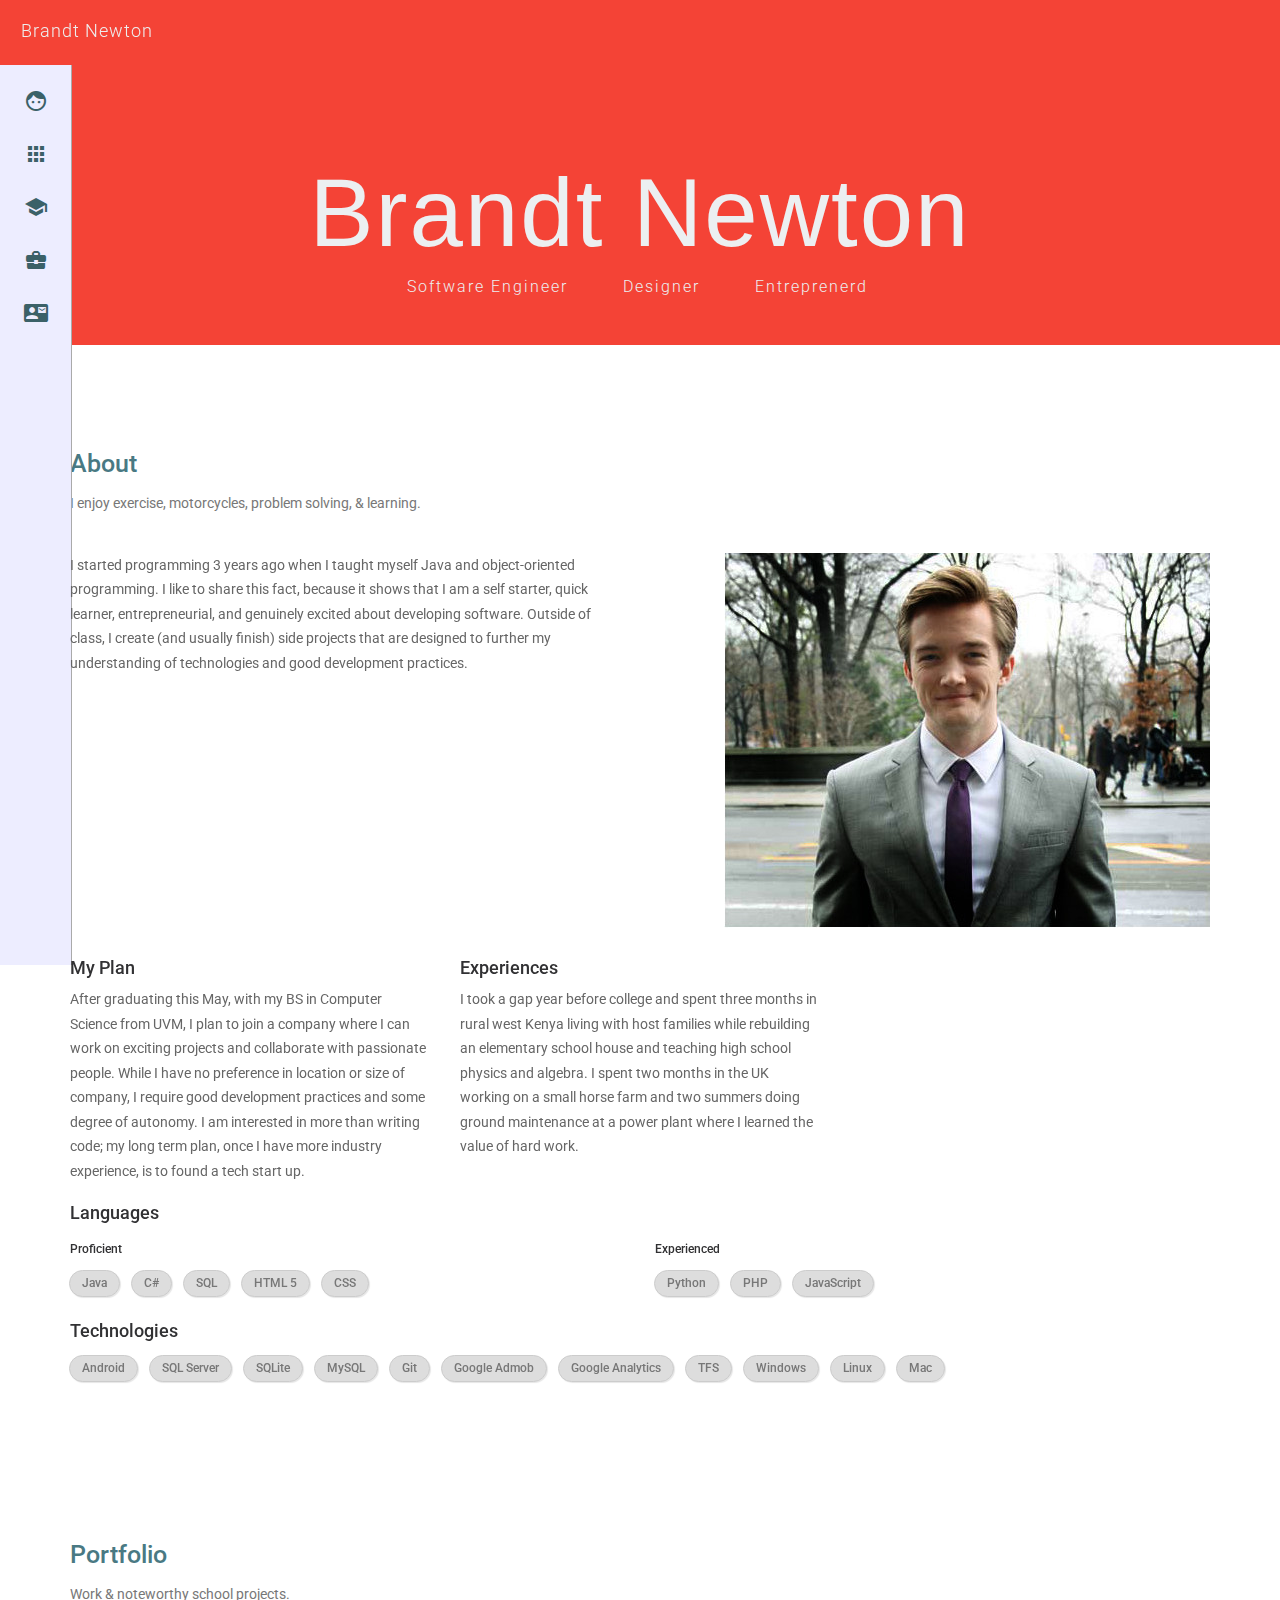
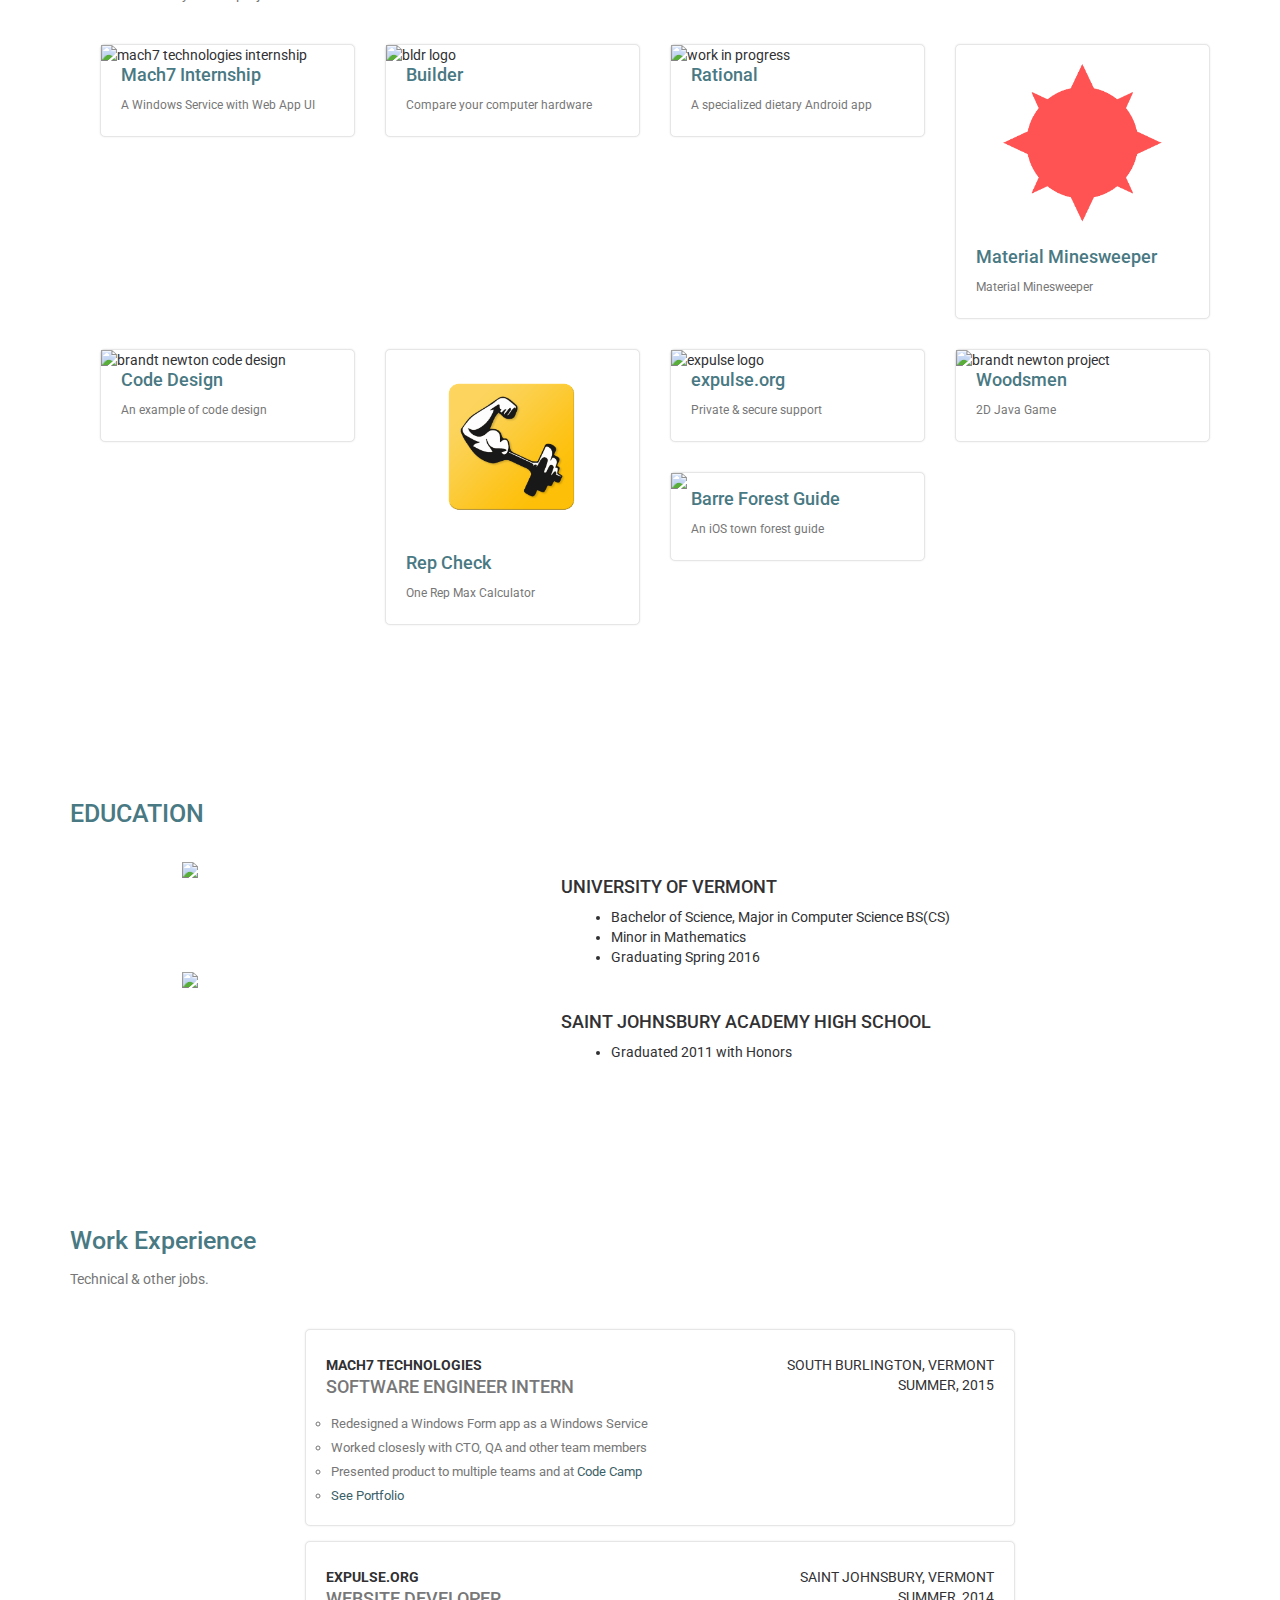
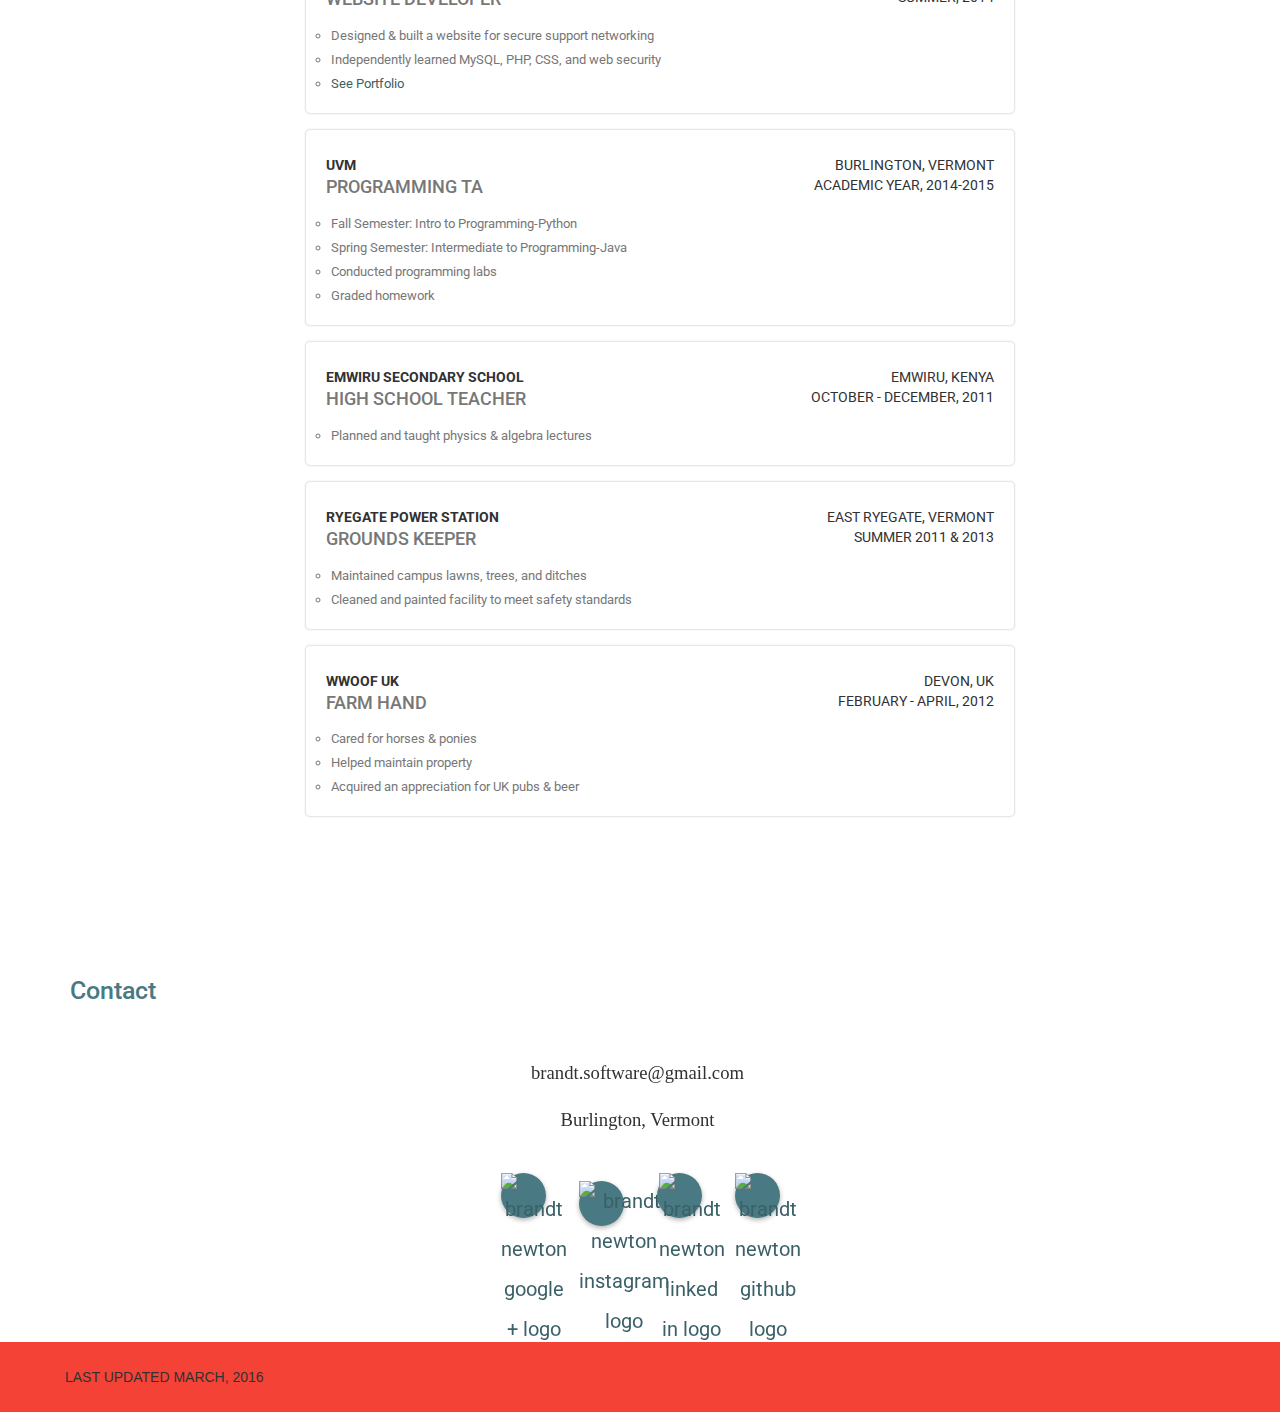
==== commit 039cff2f: "Adding code to swap between side and bottom nav types" ====
--- a/index.html
+++ b/index.html
@@ -7,7 +7,7 @@
     <meta http-equiv="X-UA-Compatible" content="IE=edge">
     <meta name="viewport" content="width=device-width, initial-scale=1">
     <meta name="theme-color" content="#111111">
-    <meta name="description" content="Welcome to Brandt Newton's portfolio! Brandt Newton is a passionate software engineer who develops software for Brandt Newton Software.">
+    <meta name="description" content="Welcome to Brandt Newton's portfolio! Brandt Newton is a passionate software engineer.">
     <meta name="author" content="Brandt Newton">
 
     <title>Brandt Newton - Software Engineer</title>
@@ -19,6 +19,7 @@
     <link href="css/agency.css" rel="stylesheet">
     <link href="css/portfolio.css" rel="stylesheet">
     <link href='https://fonts.googleapis.com/css?family=Roboto:400,300,500' rel='stylesheet' type='text/css'>
+    <link href="https://fonts.googleapis.com/icon?family=Material+Icons" rel="stylesheet">
     <!-- HTML5 Shim and Respond.js IE8 support of HTML5 elements and media queries -->
     <!-- WARNING: Respond.js doesn't work if you view the page via file:// -->
     <!--[if lt IE 9]>
@@ -26,13 +27,13 @@
         <script src="https://oss.maxcdn.com/libs/respond.js/1.4.2/respond.min.js"></script>
     <![endif]-->
     <script>
-      (function(i,s,o,g,r,a,m){i['GoogleAnalyticsObject']=r;i[r]=i[r]||function(){
-      (i[r].q=i[r].q||[]).push(arguments)},i[r].l=1*new Date();a=s.createElement(o),
-      m=s.getElementsByTagName(o)[0];a.async=1;a.src=g;m.parentNode.insertBefore(a,m)
-      })(window,document,'script','//www.google-analytics.com/analytics.js','ga');
-
-      ga('create', 'UA-52756625-2', 'auto');
-      ga('send', 'pageview');
+      // (function(i,s,o,g,r,a,m){i['GoogleAnalyticsObject']=r;i[r]=i[r]||function(){
+      // (i[r].q=i[r].q||[]).push(arguments)},i[r].l=1*new Date();a=s.createElement(o),
+      // m=s.getElementsByTagName(o)[0];a.async=1;a.src=g;m.parentNode.insertBefore(a,m)
+      // })(window,document,'script','//www.google-analytics.com/analytics.js','ga');
+
+      // ga('create', 'UA-52756625-2', 'auto');
+      // ga('send', 'pageview');
     </script>
 
     <!-- Google Code Prettify -->
@@ -48,56 +49,29 @@
     <!-- Plugin JavaScript -->
     <script src="js/easing.js"></script>
     <script src="js/classie.js"></script>
-    <script src="js/cbpAnimatedHeader.js"></script>
 
     <!-- Custom Theme JavaScript -->
     <script src="js/agency.js"></script>
     <script src="js/portfolio.js"></script>
 
     <script type="text/javascript" src="js/prettify.js"></script>
-    <script type="text/javascript" src="js/nav.js"></script>
 
 </head>
 
 <body id="page-top" class="index" onload="prettyPrint()">
-    <div id="nav-drawer-wrapper">
-        <div id="nav-drawer">
-            <div id="nav-drawer-title">
-                Brandt Newton
-            </div>
-            <div id="nav-drawer-list-wrapper">
-                <ul>
-                    <li class="dismiss-drawer">
-                        <a class="page-scroll" href="#about">About</a>
-                    </li>
-                    <li class="dismiss-drawer">
-                        <a class="page-scroll" href="#portfolio">Portfolio</a>
-                    </li>
-                    <li class="dismiss-drawer">
-                        <a class="page-scroll" href="#education">Education</a>
-                    </li>
-                    <li class="dismiss-drawer">
-                        <a class="page-scroll" href="#work">Experience</a>
-                    </li>
-                    <li class="dismiss-drawer">
-                        <a class="page-scroll" href="#contact">Contact</a>
-                    </li>
-                </ul>
-                <div class="nav-drawer-list-title">Resources</div>
-                <ul id="resources">
-                    <li><a href="/resume.pdf" title="Resume"><i class="material-icons">description</i></a></li>
-                </ul>
-            </div>
-        </div>
-        <div id="nav-shadow"></div>
-    </div>
     <nav class="navbar navbar-default navbar-fixed-top">
         <div class="navbar-header">
-            <i id="nav-drawer-toggle" class="material-icons">menu</i>
-            <i id="return-button" data-dismiss="modal" class="material-icons clickable">close</i>
             <a class="navbar-brand page-scroll" href="#page-top">Brandt Newton</a>
         </div>
     </nav>
+
+    <ul id="sidebar-nav">
+        <li><a href="#about" class="page-scroll" title="About"><i class="material-icons">face</i></a></li>
+        <li><a href="#portfolio" class="page-scroll" title="Portfolio"><i class="material-icons">apps</i></a></li>
+        <li><a href="#education" class="page-scroll" title="Education"><i class="material-icons">school</i></a></li>
+        <li><a href="#work" class="page-scroll" title="Work Experience"><i class="material-icons">business_center</i></a></li>
+        <li><a href="#contact" class="page-scroll" title="Contact"><i class="material-icons">contact_mail</i></a></li>
+    </ul>
 
     <!-- Header -->
     <header>
--- a/css/agency.css
+++ b/css/agency.css
@@ -13,57 +13,6 @@
     overflow-x: hidden;
     color: #313133;
 }
-
-@font-face {
-  font-family: 'Material Icons';
-  font-style: normal;
-  font-weight: 400;
-  src: url(../fonts/MaterialIcons-Regular.eot); /* For IE6-8 */
-  src: local('Material Icons'),
-       local('MaterialIcons-Regular'),
-       url(../fonts/MaterialIcons-Regular.woff2) format('woff2'),
-       url(../fonts/MaterialIcons-Regular.woff) format('woff'),
-       url(../fonts/MaterialIcons-Regular.ttf) format('truetype');
-}
-
-.material-icons {
-  font-family: 'Material Icons';
-  font-weight: normal;
-  font-style: normal;
-  font-size: 24px;  /* Preferred icon size */
-  display: inline-block;
-  width: 1em;
-  height: 1em;
-  line-height: 1;
-  text-transform: none;
-  letter-spacing: normal;
-  word-wrap: normal;
-
-  /* Support for all WebKit browsers. */
-  -webkit-font-smoothing: antialiased;
-  /* Support for Safari and Chrome. */
-  text-rendering: optimizeLegibility;
-
-  /* Support for Firefox. */
-  -moz-osx-font-smoothing: grayscale;
-
-  /* Support for IE. */
-  font-feature-settings: 'liga';
-}
-
-/*Rules for sizing the icon.*/
-.material-icons.md-18 { font-size: 18px; }
-.material-icons.md-24 { font-size: 24px; }
-.material-icons.md-36 { font-size: 36px; }
-.material-icons.md-48 { font-size: 48px; }
-
-/*Rules for using icons as black on a light background.*/
-.material-icons.md-dark { color: rgba(0, 0, 0, 0.54); }
-.material-icons.md-dark.md-inactive { color: rgba(0, 0, 0, 0.26); }
-
-/*Rules for using icons as white on a dark background.*/
-.material-icons.md-light { color: rgba(255, 255, 255, 1); }
-.material-icons.md-light.md-inactive { color: rgba(255, 255, 255, 0.3); }
 
 .school-info {
   margin-top: 15px;
@@ -75,7 +24,6 @@
   display: inline;
   width: 60%;
 }
-
 .school {
     margin: 10px auto 10px auto;
     padding: 0;
@@ -83,12 +31,30 @@
     height: 100px;
     text-align: left;
 }
-
 .school img {
     float: left;
     display: inline;
     height: 90%;
     padding: 10px;
+}
+
+
+#sidebar-nav {
+     position: fixed;
+     margin-top: 65px;
+     width: 72px;
+     height: 100%;
+     padding: 0;
+     background-color: #EDEDFF;
+     border-right: 1px solid #AAA;
+}
+#sidebar-nav li {
+    margin-top: 24px;
+    margin-bottom: 24px;
+    text-align:center;
+}
+#sidebar-nav a.active i, #sidebar-nav a:hover i {
+    color: #F44336;
 }
 
 ul#contact-list{
@@ -280,8 +246,8 @@
 }
 
 section {
-    padding: 65px 0 20px 0;
-    background-color: #EDEDFF;
+    padding: 65px 0 20px 72px;
+    background-color: #FFFFFF;
 }
 
 section h2 {
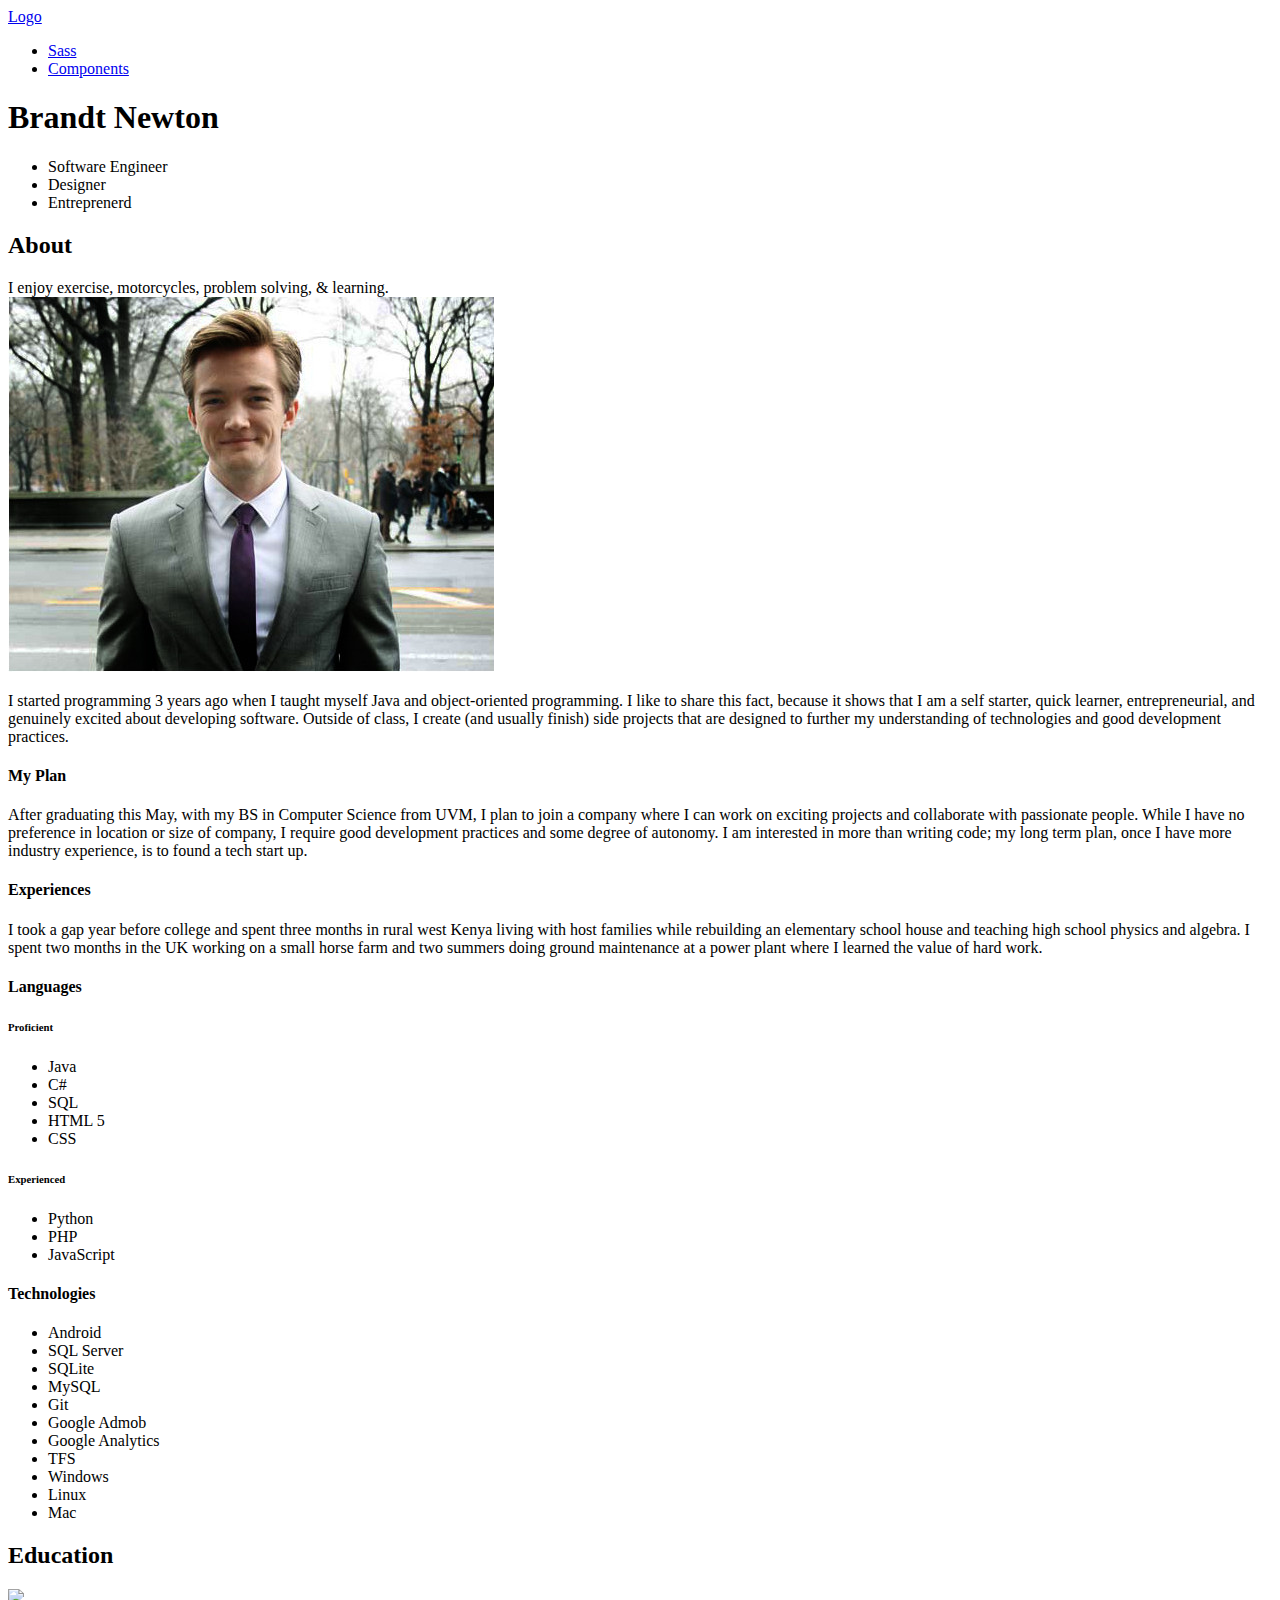
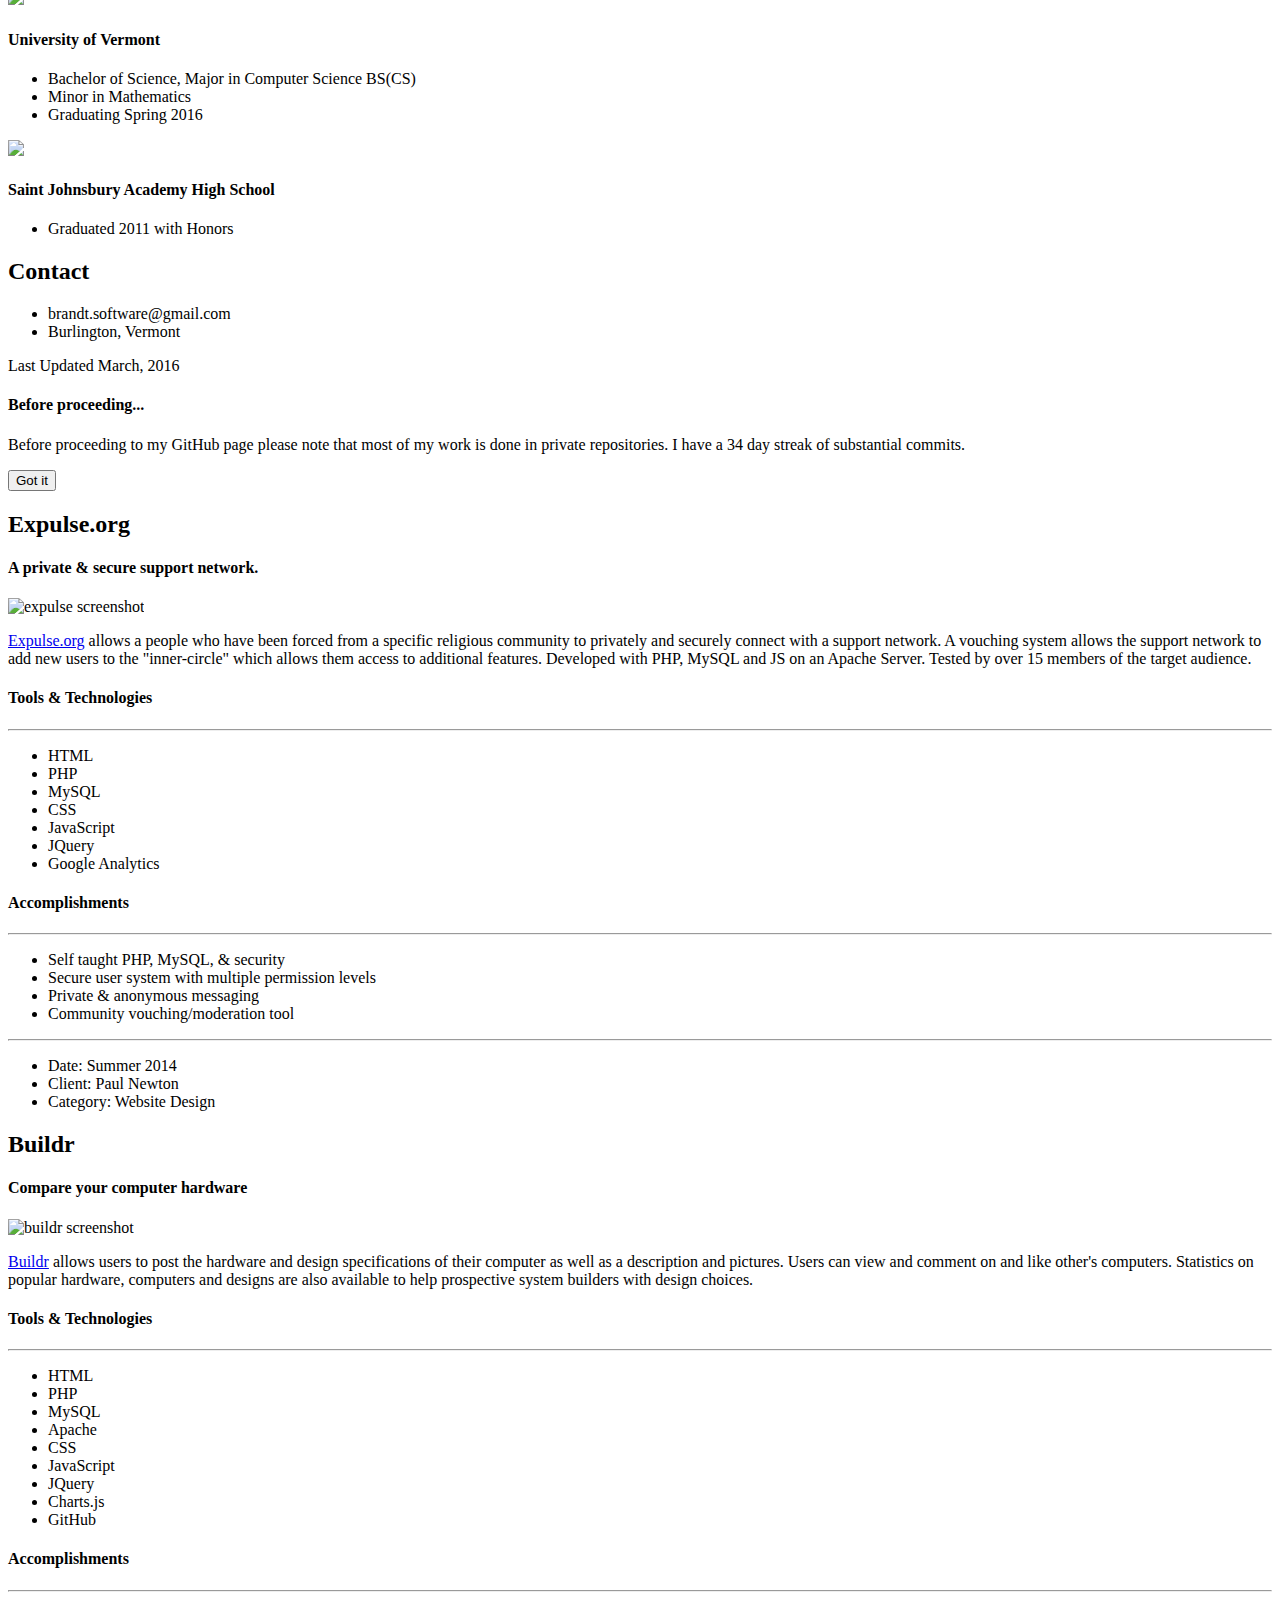
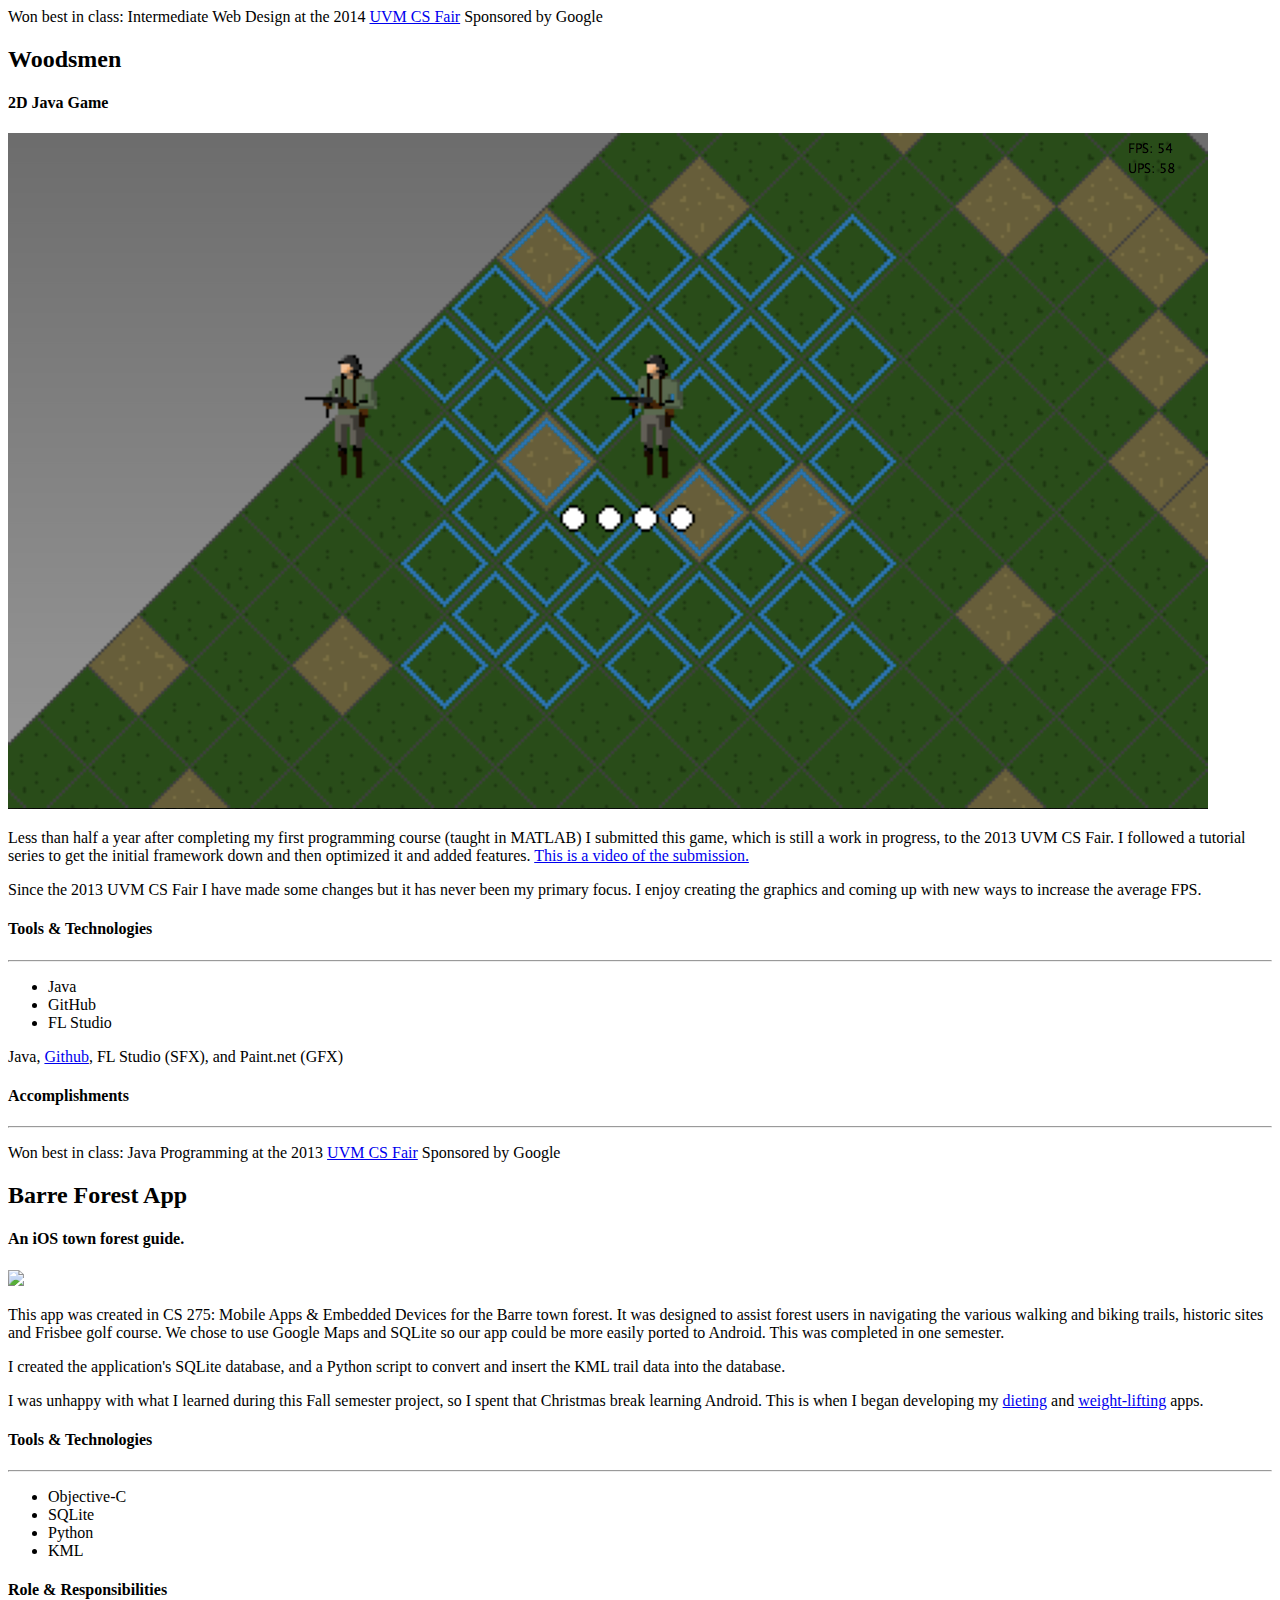
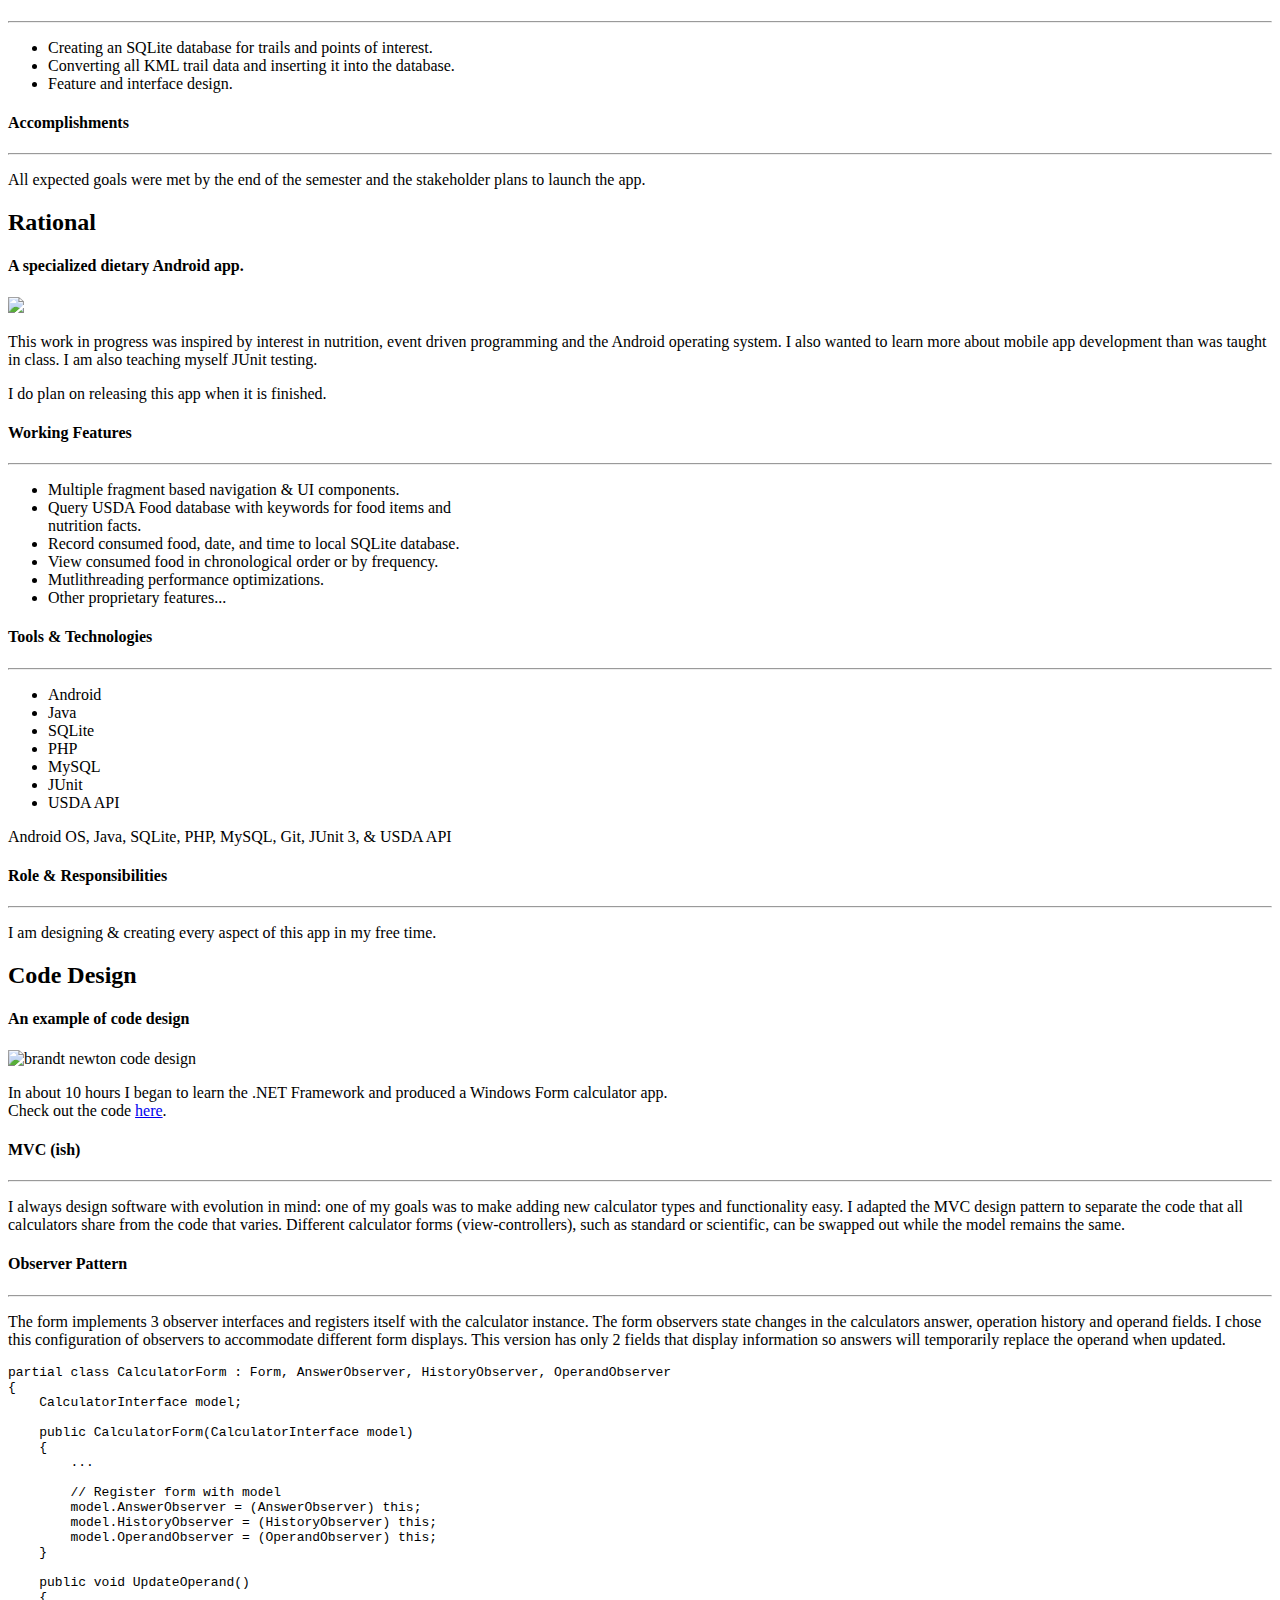
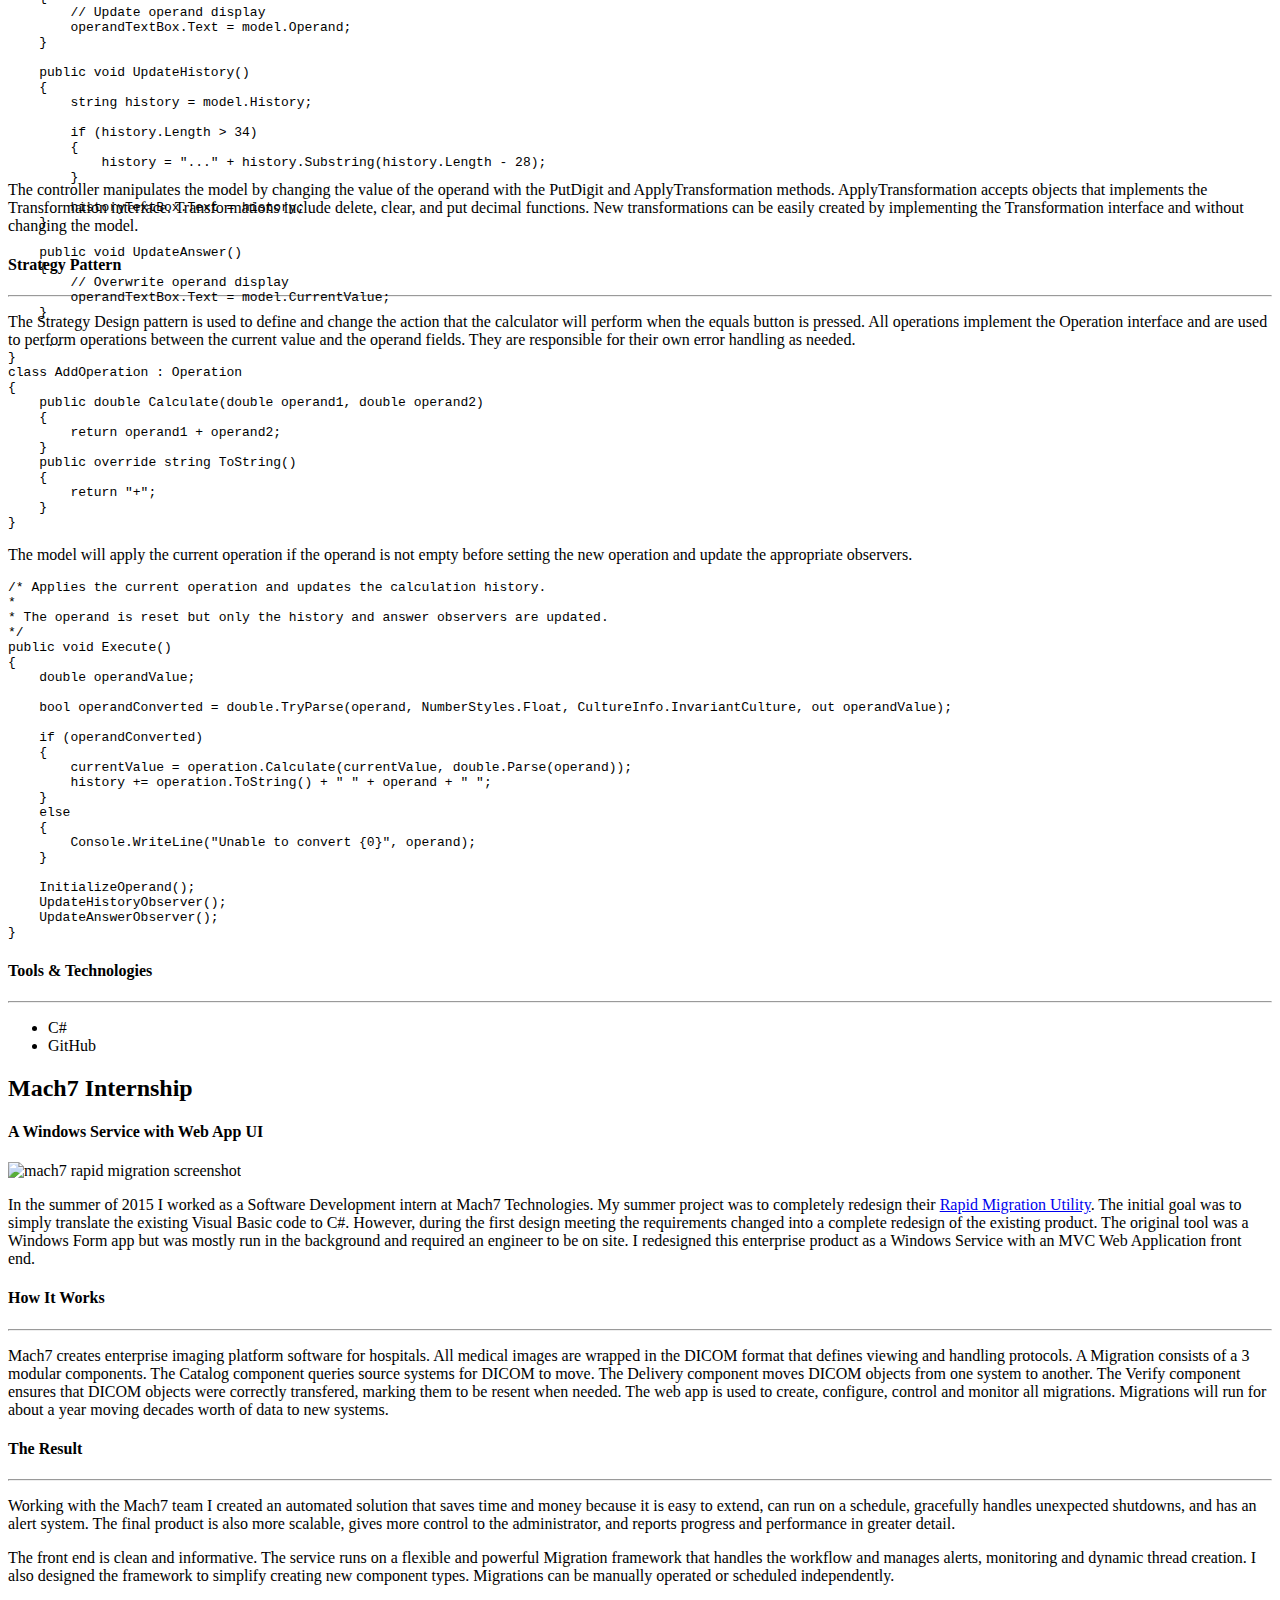
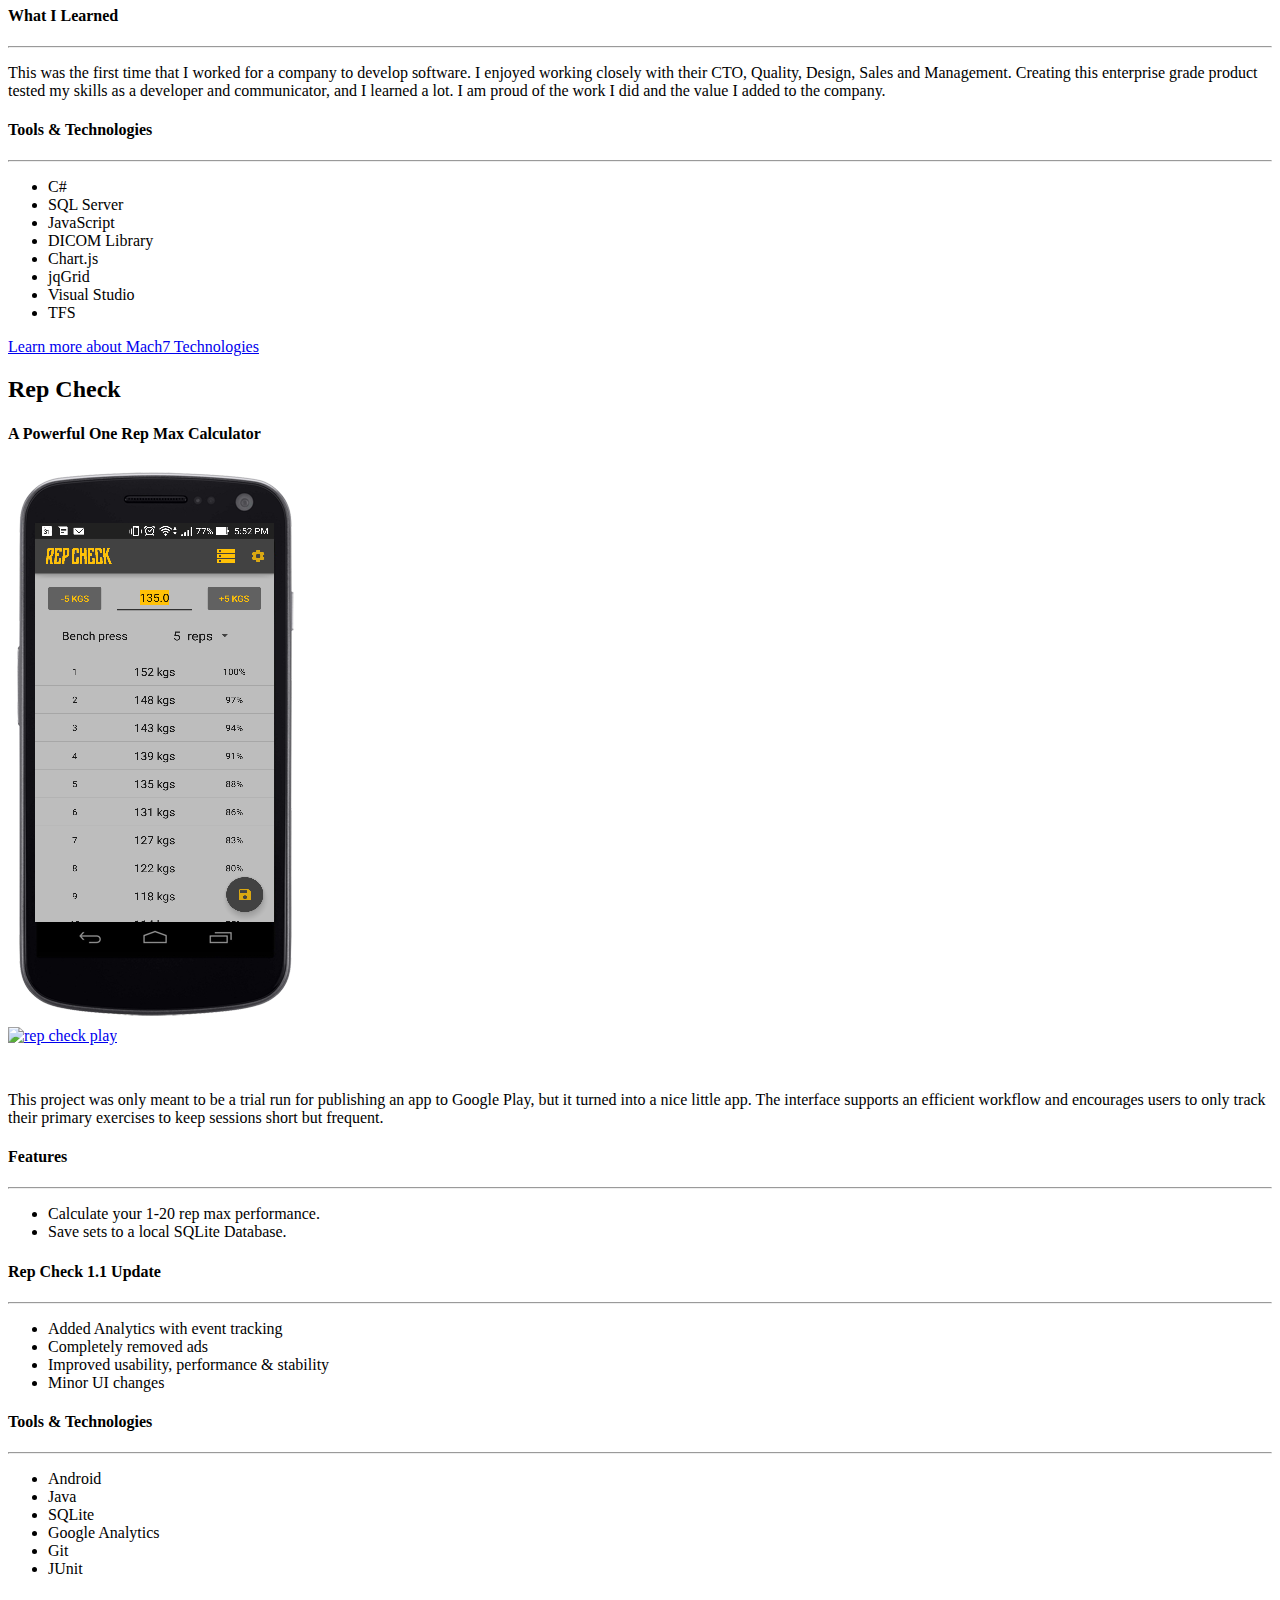
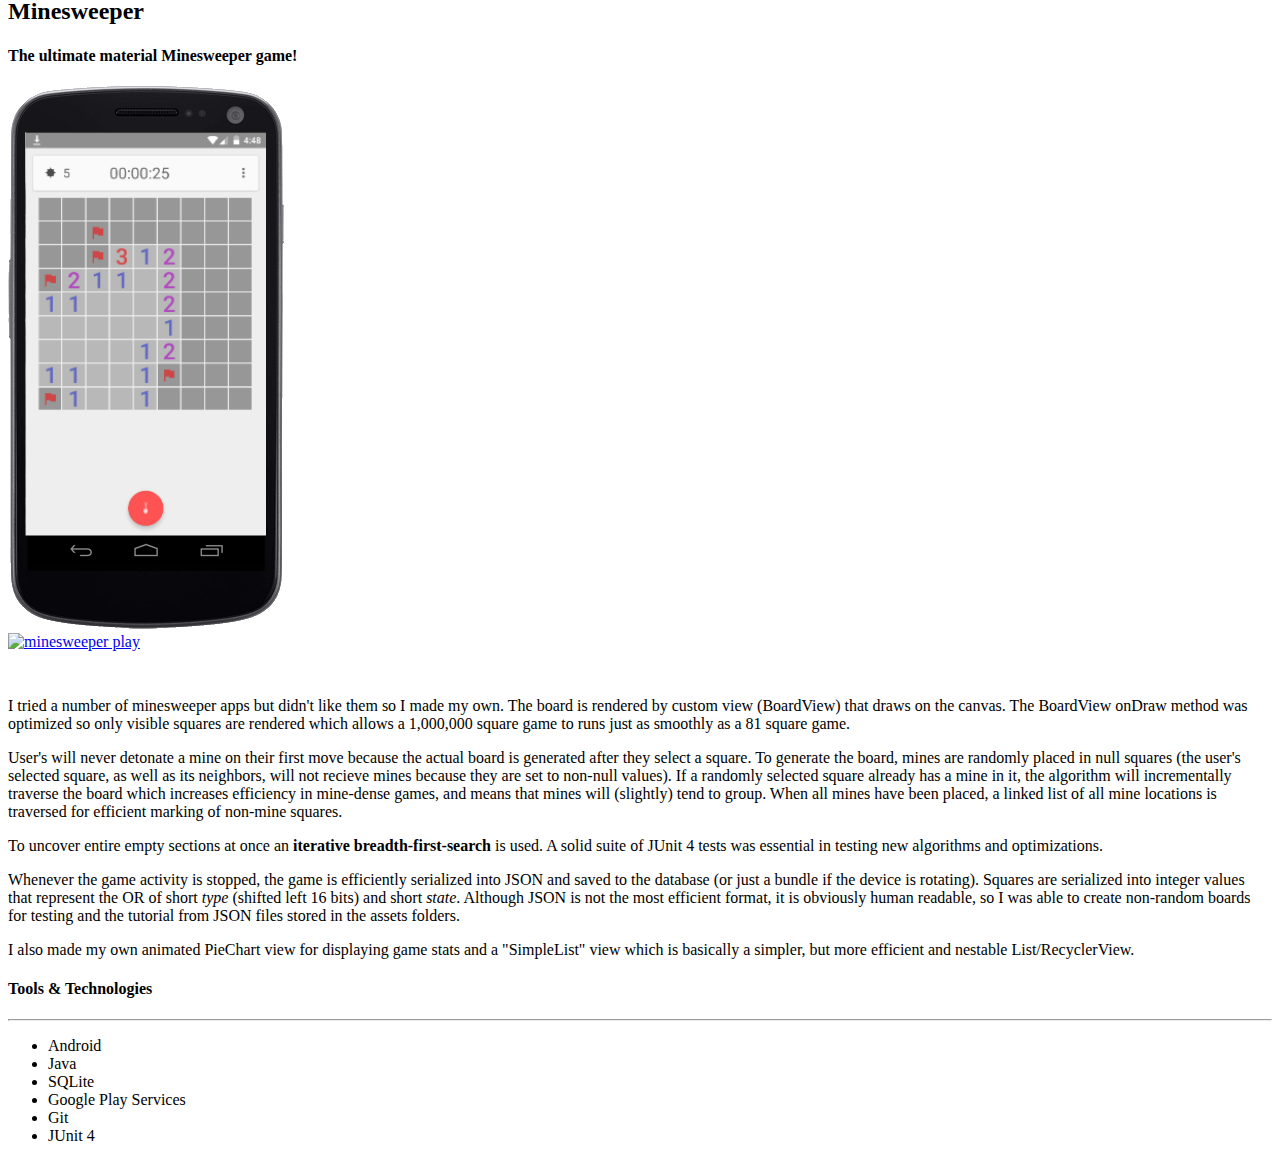
==== commit 36b0ee33: "Refactored site with Materialized front end "framework"" ====
--- a/index.html
+++ b/index.html
@@ -9,12 +9,17 @@
     <meta name="theme-color" content="#111111">
     <meta name="description" content="Welcome to Brandt Newton's portfolio! Brandt Newton is a passionate software engineer.">
     <meta name="author" content="Brandt Newton">
+    <!--Let browser know website is optimized for mobile-->
+      <meta name="viewport" content="width=device-width, initial-scale=1.0"/>
 
     <title>Brandt Newton - Software Engineer</title>
 
     <!-- Bootstrap Core CSS -->
     <link href="css/bootstrap.css" rel="stylesheet">
     <link rel="shortcut icon" href="img/brandtnewton.ico" />
+    <link type="text/css" rel="stylesheet" href="css/materialize.min.css"  media="screen,projection"/>
+
+      
     <!-- Custom CSS -->
     <link href="css/agency.css" rel="stylesheet">
     <link href="css/portfolio.css" rel="stylesheet">
@@ -43,6 +48,9 @@
     <!-- jQuery -->
     <script src="js/jquery.js"></script>
 
+    <script type="text/javascript" src="js/materialize.min.js"></script>
+
+
     <!-- Bootstrap Core JavaScript -->
     <script src="js/bootstrap.js"></script>
 
@@ -56,22 +64,27 @@
 
     <script type="text/javascript" src="js/prettify.js"></script>
 
+
 </head>
 
 <body id="page-top" class="index" onload="prettyPrint()">
-    <nav class="navbar navbar-default navbar-fixed-top">
+<!--     <nav class="navbar navbar-default navbar-fixed-top">
         <div class="navbar-header">
             <a class="navbar-brand page-scroll" href="#page-top">Brandt Newton</a>
         </div>
+    </nav> -->
+
+    <div class="navbar-fixed">
+    <nav>
+      <div class="nav-wrapper">
+        <a href="#!" class="brand-logo">Logo</a>
+        <ul class="right hide-on-med-and-down">
+          <li><a href="sass.html">Sass</a></li>
+          <li><a href="badges.html">Components</a></li>
+        </ul>
+      </div>
     </nav>
-
-    <ul id="sidebar-nav">
-        <li><a href="#about" class="page-scroll" title="About"><i class="material-icons">face</i></a></li>
-        <li><a href="#portfolio" class="page-scroll" title="Portfolio"><i class="material-icons">apps</i></a></li>
-        <li><a href="#education" class="page-scroll" title="Education"><i class="material-icons">school</i></a></li>
-        <li><a href="#work" class="page-scroll" title="Work Experience"><i class="material-icons">business_center</i></a></li>
-        <li><a href="#contact" class="page-scroll" title="Contact"><i class="material-icons">contact_mail</i></a></li>
-    </ul>
+    </div>
 
     <!-- Header -->
     <header>
@@ -156,91 +169,7 @@
     <!-- Portfolio Grid Section -->
     <section id="portfolio">
         <div id="portfolio-grid" class="container">
-            <h2>Portfolio</h2>
-            <div class="section-subtitle">Work &amp; noteworthy school projects.</div>
-            <div class="container">
-                <div class="col-md-3 col-sm-6">
-                    <div class="card clickable portfolio-link" href="#project-mach7" data-toggle="modal">
-                        <img class="img-responsive" src="img/portfolio/mach7.png" alt="mach7 technologies internship"></img>
-                        <div class="portfolio-caption">
-                            <h6>Mach7 Internship</h6>
-                            <p>A Windows Service with Web App UI</p>
-                        </div>
-                    </div>
-                </div>
-                <div class="col-md-3 col-sm-6">
-                    <div class="card clickable portfolio-link" href="#project-builder" data-toggle="modal">
-                        <img class="img-responsive" src="img/portfolio/bldr_icon.png" alt="bldr logo"></img>
-                        <div class="portfolio-caption">
-                            <h6>Builder</h6>
-                            <p>Compare your computer hardware</p>
-                        </div>
-                    </div>
-                </div>
-                <div class="col-md-3 col-sm-6">
-                    <div class="card clickable portfolio-link" href="#project-rational" data-toggle="modal">
-                        <img class="img-responsive" src="img/portfolio/wip_icon.png" alt="work in progress"></img>
-                        <div class="portfolio-caption">
-                            <h6>Rational</h6>
-                            <p>A specialized dietary Android app</p>
-                        </div>
-                    </div>
-                </div>
-                <div class="col-md-3 col-sm-6">
-                    <div class="card clickable portfolio-link" href="#project-minesweeper" data-toggle="modal">
-                        <img class="img-responsive" src="img/portfolio/minesweeper_logo.png" alt="minesweeper android logo"></img>
-                        <div class="portfolio-caption">
-                            <h6>Material Minesweeper</h6>
-                            <p>Material Minesweeper</p>
-                        </div>
-                    </div>
-                </div>
-                <div class="col-md-3 col-sm-6">
-                    <div class="card clickable portfolio-link" href="#project-calculator" data-toggle="modal">
-                        <img class="img-responsive" src="img/portfolio/c_sharp.png" alt="brandt newton code design"></img>
-                        <div class="portfolio-caption">
-                            <h6>Code Design</h6>
-                            <p>An example of code design</p>
-                        </div>
-                    </div>
-                </div>
-                <div class="col-md-3 col-sm-6">
-                    <div class="card clickable portfolio-link" href="#project-repcheck" data-toggle="modal">
-                        <img class="img-responsive" src="img/portfolio/repcheck_logo.png" alt="rep check android logo"></img>
-                        <div class="portfolio-caption">
-                            <h6>Rep Check</h6>
-                            <p>One Rep Max Calculator</p>
-                        </div>
-                    </div>
-                </div>
-                <div class="col-md-3 col-sm-6">
-                    <div class="card clickable portfolio-link" href="#project-expulse" data-toggle="modal">
-                        <img class="img-responsive" src="img/portfolio/expulse_logo.png" alt="expulse logo"></img>
-                        <div class="portfolio-caption">
-                            <h6>expulse.org</h6>
-                            <p>Private &amp; secure support</p>
-                        </div>
-                    </div>
-                </div>
-                <div class="col-md-3 col-sm-6">
-                    <div class="card clickable portfolio-link" href="#project-woodsmen" data-toggle="modal">
-                        <img class="img-responsive" src="img/portfolio/snowball_icon_alpha.png" alt="brandt newton project"></img>
-                        <div class="portfolio-caption clickable portfolio-link">
-                            <h6>Woodsmen</h6>
-                            <p>2D Java Game</p>
-                        </div>
-                    </div>
-                </div>
-                <div class="col-md-3 col-sm-6">
-                    <div class="card clickable portfolio-link" href="#project-bfg" data-toggle="modal">
-                        <img class="img-responsive" src="img/portfolio/bfg_icon.png"></img>
-                        <div class="portfolio-caption">
-                            <h6>Barre Forest Guide</h6>
-                            <p>An iOS town forest guide</p>
-                        </div>
-                    </div>
-                </div>
-            </div>
+            
         </div>
     </section>
 
@@ -278,121 +207,7 @@
     <!-- Work Experience Section -->
     <section id="work">
         <div class="container">
-            <h2>Work Experience</h2>
-            <div class="section-subtitle ">Technical &amp; other jobs.</div>
-            <div class="row">
-                <div class="col-lg-8 col-lg-offset-2 text-center">
-                    <ul class="large">
-                        <li class="job card">
-                            <div class="job-header">
-                                <span class="job-left">Mach7 Technologies</span>
-                                <span class="job-right">South Burlington, Vermont</span>
-                                <div style="clear:both;"></div>
-                            </div>
-                            <div class="job-header">
-                                <h4 class="job-left">Software Engineer Intern</h4>
-                                <span class="job-right ">Summer, 2015</span>
-                                <div style="clear:both;"></div>
-                            </div>
-                            <ul>
-                                <li>Redesigned a Windows Form app as a Windows Service</li>
-                                <li>Worked closesly with CTO, QA and other team members</li>
-                                <li>Presented product to multiple teams and at <a href="http://vtcodecamp.org/2015/sessions#windows-services">Code Camp</a></li>
-                                <li><a href="#project-mach7" class="portfolio-link" data-toggle="modal">See Portfolio</a></li>
-                            </ul>
-                            <div style="clear:both;"></div>
-                        </li>
-                        <li class="job card">
-                            <div class="job-header">
-                                <span class="job-left">Expulse.org</span>
-                                <span class="job-right ">Saint Johnsbury, Vermont</span>
-                                <div style="clear:both;"></div>
-                            </div>
-                            <div class="job-header">
-                                <h4 class="job-left">Website Developer</h4>
-                                <span class="job-right ">Summer, 2014</span>
-                                <div style="clear:both;"></div>
-                            </div>
-                            <ul>
-                                <li>Designed &amp; built a website for secure support networking</li>
-                                <li>Independently learned MySQL, PHP, CSS, and web security</li>
-                                <li><a href="#project-expulse" class="portfolio-link" data-toggle="modal">See Portfolio</a></li>
-                            </ul>
-                            <div style="clear:both;"></div>
-                        </li>
-                        <li class="job card">
-                            <div class="job-header">
-                                <span class="job-left">UVM</span>
-                                <span class="job-right ">Burlington, Vermont</span>
-                                <div style="clear:both;"></div>
-                            </div>
-                            <div class="job-header">
-                                <h4 class="job-left">Programming TA</h4>
-                                <span class="job-right ">Academic year, 2014-2015</span>
-                                <div style="clear:both;"></div>
-                            </div>
-                            <ul>
-                                <li>Fall Semester: Intro to Programming-Python</li>
-                                <li>Spring Semester: Intermediate to Programming-Java</li>
-                                <li>Conducted programming labs</li>
-                                <li>Graded homework</li>
-                            </ul>
-                            <div style="clear:both;"></div>
-                        </li>
-                        <li class="job card">
-                            <div class="job-header">
-                                <span class="job-left">Emwiru Secondary School</span>
-                                <span class="job-right ">Emwiru, Kenya</span>
-                                <div style="clear:both;"></div>
-                            </div>
-                            <div class="job-header">
-                                <h4 class="job-left">High School Teacher</h4>
-                                <span class="job-right ">October - December, 2011</span>
-                                <div style="clear:both;"></div>
-                            </div>
-                            <ul class="job-duties">
-                                <li>Planned and taught physics &amp; algebra lectures</li>
-                            </ul>
-                            <div style="clear:both;"></div>
-                        </li>
-                        <li class="job card">                                           
-                            <div class="job-header">
-                                <span class="job-left">Ryegate Power Station</span>
-                                <span class="job-right ">East Ryegate, Vermont</span>
-                                <div style="clear:both;"></div>
-                            </div>
-                            <div class="job-header">
-                                <h4 class="job-left">Grounds Keeper</h4>
-                                <span class="job-right ">Summer 2011 &amp; 2013</span>
-                                <div style="clear:both;"></div>
-                            </div>
-                            <ul>
-                                <li>Maintained campus lawns, trees, and ditches</li>
-                                <li>Cleaned and painted facility to meet safety standards</li>
-                            </ul>
-                            <div style="clear:both;"></div>
-                        </li>
-                        <li class="job card">
-                            <div class="job-header">
-                                <span class="job-left">WWOOF UK</span>
-                                <span class="job-right ">Devon, UK</span>
-                                <div style="clear:both;"></div>
-                            </div>
-                            <div class="job-header">
-                                <h4 class="job-left">Farm Hand</h4>
-                                <span class="job-right ">February - April, 2012</span>
-                                <div style="clear:both;"></div>
-                            </div>
-                            <ul>
-                                <li>Cared for horses &amp; ponies</li>
-                                <li>Helped maintain property</li>
-                                <li>Acquired an appreciation for UK pubs &amp; beer</li>
-                            </ul>
-                            <div style="clear:both;"></div>
-                        </li>
-                    </ul>
-                </div>
-            </div>
+            
         </div>
     </section>
     
@@ -406,28 +221,7 @@
                         <li>brandt.software@gmail.com</li>
                         <li>Burlington, Vermont</li>
                     </ul>
-                    <ul class="list-inline social-buttons">
-                        <li>
-                            <a class="fab secondary-bg" href="https://plus.google.com/111859190494333798830/about">
-                                <img class="gplus" src="img/logos/gplus.png" alt="brandt newton google + logo">
-                            </a>
-                        </li>
-                        <li>
-                            <a class="fab secondary-bg" href="https://instagram.com/brandt_newton/">
-                                <img class="instagram" src="img/logos/instagram.gif" alt="brandt newton instagram logo"/>
-                            </a>
-                        </li>
-                        <li>
-                            <a class="fab secondary-bg" href="https://www.linkedin.com/pub/brandt-newton/91/270/649">
-                                <img class="linkedin" src="img/logos/linkedin.png" alt="brandt newton linked in logo"/>
-                            </a>
-                        </li>                        
-                        <li>
-                            <a class="fab secondary-bg" data-toggle="modal" data-target="#git-checkpoint">
-                                <img class="github" src="img/logos/github.png" alt="brandt newton github logo">
-                            </a>
-                        </li>
-                    </ul>
+                    
                 </div>
             </div>
         </div>
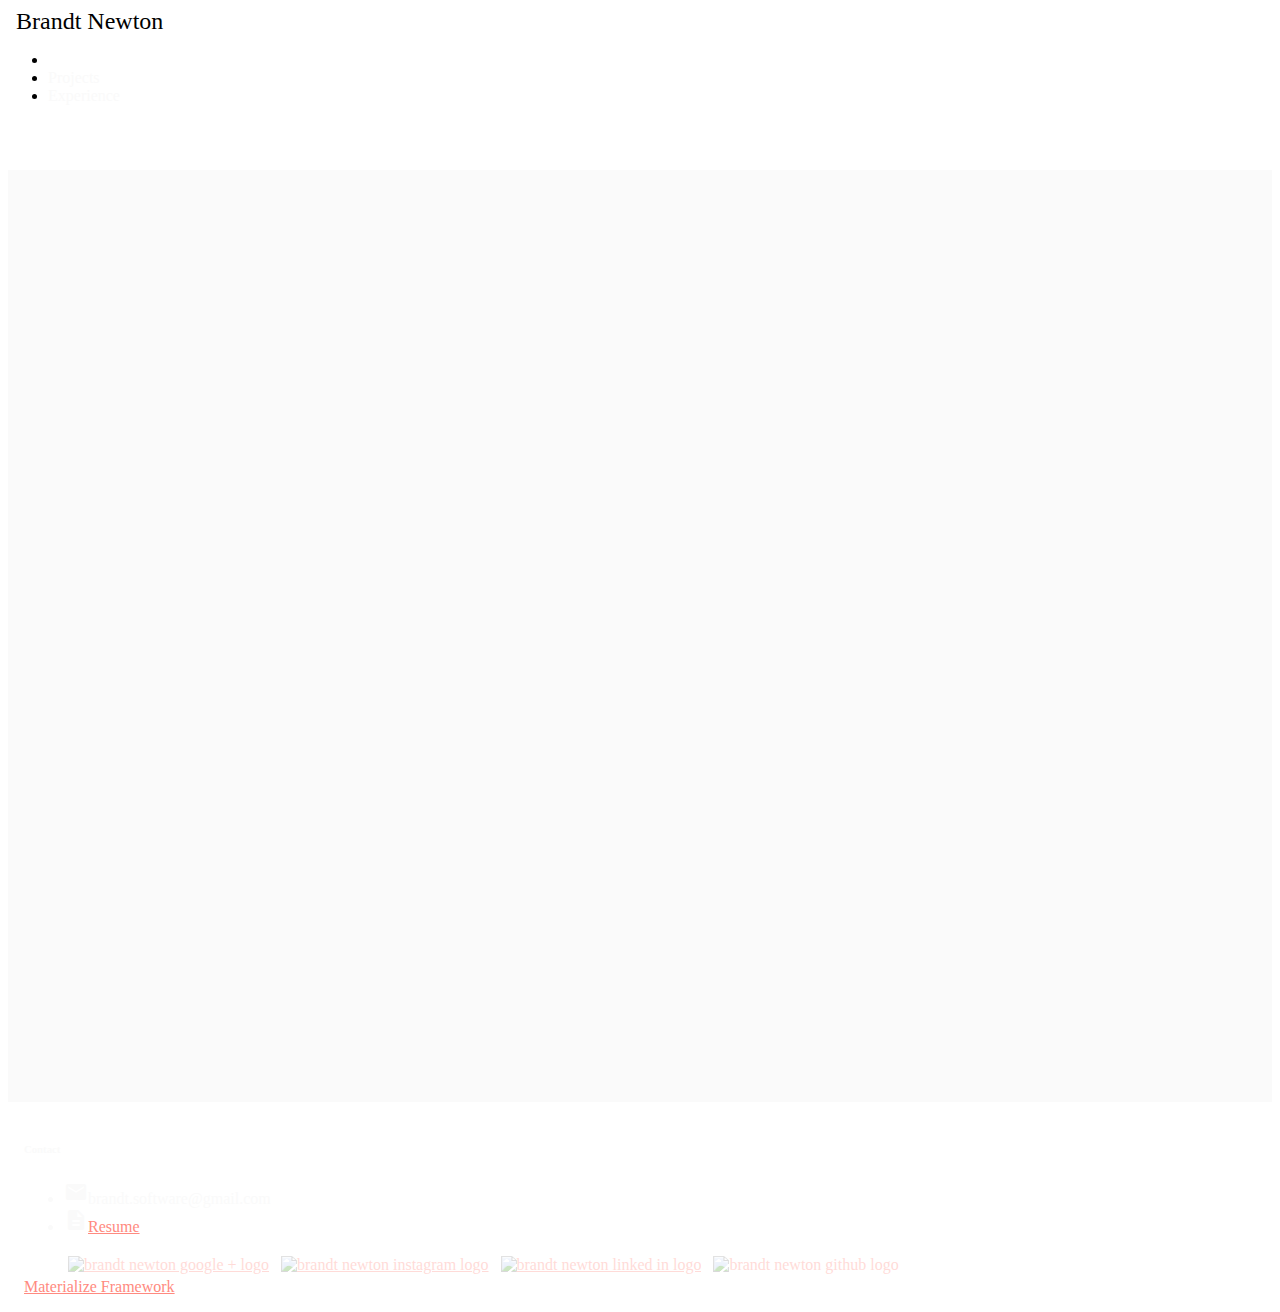
==== commit e1aa83dd: "project cards" ====
--- a/index.html
+++ b/index.html
@@ -2,27 +2,22 @@
 <html lang="en">
 
 <head>
-
     <meta charset="utf-8">
     <meta http-equiv="X-UA-Compatible" content="IE=edge">
     <meta name="viewport" content="width=device-width, initial-scale=1">
     <meta name="theme-color" content="#111111">
-    <meta name="description" content="Welcome to Brandt Newton's portfolio! Brandt Newton is a passionate software engineer.">
+    <meta name="description" content="Welcome to Brandt Newton's Software Portfolio!">
     <meta name="author" content="Brandt Newton">
     <!--Let browser know website is optimized for mobile-->
-      <meta name="viewport" content="width=device-width, initial-scale=1.0"/>
+    <meta name="viewport" content="width=device-width, initial-scale=1.0"/>
 
     <title>Brandt Newton - Software Engineer</title>
 
-    <!-- Bootstrap Core CSS -->
-    <link href="css/bootstrap.css" rel="stylesheet">
     <link rel="shortcut icon" href="img/brandtnewton.ico" />
-    <link type="text/css" rel="stylesheet" href="css/materialize.min.css"  media="screen,projection"/>
+    <link type="text/css" rel="stylesheet" href="css/materialize.min.css"  media="screen"/>
+    <link type="text/css" rel="stylesheet" href="css/style.css"  media="screen"/>
 
       
-    <!-- Custom CSS -->
-    <link href="css/agency.css" rel="stylesheet">
-    <link href="css/portfolio.css" rel="stylesheet">
     <link href='https://fonts.googleapis.com/css?family=Roboto:400,300,500' rel='stylesheet' type='text/css'>
     <link href="https://fonts.googleapis.com/icon?family=Material+Icons" rel="stylesheet">
     <!-- HTML5 Shim and Respond.js IE8 support of HTML5 elements and media queries -->
@@ -42,632 +37,62 @@
     </script>
 
     <!-- Google Code Prettify -->
-    <link href="css/prettify.css" type="text/css" rel="stylesheet" />
-    <link href="css/nav.css" type="text/css" rel="stylesheet" />
 
-    <!-- jQuery -->
     <script src="js/jquery.js"></script>
-
     <script type="text/javascript" src="js/materialize.min.js"></script>
-
-
-    <!-- Bootstrap Core JavaScript -->
-    <script src="js/bootstrap.js"></script>
-
-    <!-- Plugin JavaScript -->
-    <script src="js/easing.js"></script>
-    <script src="js/classie.js"></script>
-
-    <!-- Custom Theme JavaScript -->
-    <script src="js/agency.js"></script>
-    <script src="js/portfolio.js"></script>
-
-    <script type="text/javascript" src="js/prettify.js"></script>
-
-
+    <script type="text/javascript" src="js/content.js"></script>
 </head>
 
-<body id="page-top" class="index" onload="prettyPrint()">
-<!--     <nav class="navbar navbar-default navbar-fixed-top">
-        <div class="navbar-header">
-            <a class="navbar-brand page-scroll" href="#page-top">Brandt Newton</a>
-        </div>
-    </nav> -->
-
+<body id="page-top" class="index">
     <div class="navbar-fixed">
-    <nav>
-      <div class="nav-wrapper">
-        <a href="#!" class="brand-logo">Logo</a>
-        <ul class="right hide-on-med-and-down">
-          <li><a href="sass.html">Sass</a></li>
-          <li><a href="badges.html">Components</a></li>
-        </ul>
-      </div>
-    </nav>
+        <nav class="blue-grey">
+            <a id="brand">Brandt Newton</a>
+            <ul class="tabs blue-grey">
+              <li class="tab waves-effect"><a class="active" data-target="about">About</a></li>
+              <li class="tab waves-effect"><a data-target="projects">Projects</a></li>
+              <li class="tab waves-effect"><a data-target="experience">Experience</a></li>
+            </ul>
+        </nav>
     </div>
 
-    <!-- Header -->
-    <header>
-        <h1>Brandt Newton</h1>
-        <ul class="list-inline">
-            <li>Software Engineer</li>
-            <li>Designer</li>
-            <li>Entreprenerd</li>
-        </ul>
-    </header>
+    <!-- Used for setting content -->
+    <div id="content-holder"></div>
 
-    <!-- About Section -->
-    <section id="about">
-        <div class="container">
-            <h2>About</h2>
-            <div class="section-subtitle">I enjoy exercise, motorcycles, problem solving, &amp; learning.</div>
-            <img id="profile-picture" class="img-responsive pull-right" src="img/about/brandt-newton-small.jpg" alt="Brandt Newton software developer">
-            <div class="row">
-                <div class="col-md-6 col-xs-12">
-                    <p>I started programming 3 years ago when I taught myself Java and object-oriented programming.  I like to share this fact, because it shows that I am a self starter, quick learner, entrepreneurial, and genuinely excited about developing software.  Outside of class, I create (and usually finish) side projects that are designed to further my understanding of technologies and good development practices.</p>
-      <!--               <p>I enjoy the process of creating products.  Taking an idea and working with it until it becomes somehting that people (myself included) would want to use. Writing code that is clean, efficient and bulletproof. Designing algorithms that is optimal for the use cases. Designing (and redesigning) a user interface that is minimal and attractive.</p> -->
-                </div>
+    <footer class="blue-grey darken-1">
+        <h6>Contact</h6>
+        <div class="row">
+            <div class="col m6 s12 left-align">
+                <ul>
+                    <li><i class="tiny material-icons">mail</i>brandt.software@gmail.com</li>
+                    <li><i class="tiny material-icons">description</i><a href="resume.pdf" target="_blank">Resume</a></li>
+                </ul>
             </div>
-            <div class="row">
-                <div class="col-md-4 col-sm-6 col-xs-12">
-                    <h4>My Plan</h4>
-                    <p>After graduating this May, with my BS in Computer Science from UVM, I plan to join a company where I can work on exciting projects and collaborate with passionate people.  While I have no preference in location or size of company, I require good development practices and some degree of autonomy.  I am interested in more than writing code; my long term plan, once I have more industry experience, is to found a tech start up.</p>
-                </div>
-                <!-- <div class="col-md-4 col-sm-6 col-xs-12">
-                    <h4>As a Developer</h4>
-                    <p></p>
-                </div> -->
-                <div class="col-md-4 col-sm-6 col-xs-12">
-                    <h4>Experiences</h4>
-                    <p>I took a gap year before college and spent three months in rural west Kenya living with host families while rebuilding an elementary school house and teaching high school physics and algebra. I spent two months in the UK working on a small horse farm and two summers doing ground maintenance at a power plant where I learned the value of hard work.</p>
-                </div>
-            </div>
-            <div class="row">
-                <div class="col-xs-12">
-                    <h4>Languages</h4>
-                </div>
-                <div class="col-sm-6 col-xs-12">
-                    <h6>Proficient</h6>
-                    <ul class="list-inline list-chips">
-                        <li>Java</li>
-                        <li>C#</li>
-                        <li>SQL</li>
-                        <li>HTML 5</li>
-                        <li>CSS</li>
-                    </ul>
-                </div>
-                <div class="col-sm-6 col-xs-12">
-                    <h6>Experienced</h6>
-                    <ul class="list-inline list-chips">
-                        <li>Python</li>
-                        <li>PHP</li>
-                        <li>JavaScript</li>
-                    </ul>
-                </div>
-                <div class="col-xs-12">
-                    <h4>Technologies</h4>
-                </div>
-                <div class="col-xs-12">
-                    <ul class="list-inline list-chips">
-                        <li>Android</li>
-                        <li>SQL Server</li>
-                        <li>SQLite</li>
-                        <li>MySQL</li>
-                        <li>Git</li>
-                        <li>Google Admob</li>
-                        <li>Google Analytics</li>
-                        <li>TFS</li>
-                        <li>Windows</li>
-                        <li>Linux</li>
-                        <li>Mac</li>
-                    </ul>
-                </div>
-            </div>
+            <ul class="list-inline col m6 s12 right-align">
+                <li>
+                    <a class="fab secondary-bg" href="https://plus.google.com/111859190494333798830/about">
+                        <img class="gplus" src="img/logos/gplus.png" width="25px" alt="brandt newton google + logo">
+                    </a>
+                </li>
+                <li>
+                    <a class="fab secondary-bg" href="https://instagram.com/brandt_newton/">
+                        <img class="instagram" src="img/logos/instagram.gif" width="25px" alt="brandt newton instagram logo"/>
+                    </a>
+                </li>
+                <li>
+                    <a class="fab secondary-bg" href="https://www.linkedin.com/pub/brandt-newton/91/270/649">
+                        <img class="linkedin" src="img/logos/linkedin.png" width="25px" alt="brandt newton linked in logo"/>
+                    </a>
+                </li>                        
+                <li>
+                    <a class="fab secondary-bg" data-toggle="modal" data-target="#git-checkpoint">
+                        <img class="github" src="img/logos/github.png" width="25px" alt="brandt newton github logo">
+                    </a>
+                </li>
+            </ul>
         </div>
-    </section>
-
-    <!-- Portfolio Grid Section -->
-    <section id="portfolio">
-        <div id="portfolio-grid" class="container">
-            
-        </div>
-    </section>
-
-    <!-- Education Section -->
-    <section id="education">
-        <div class="container">
-            <h2>Education</h2>
-            <div class="row">
-                <div class="school">
-                    <!-- <div style="clear:both;"></div> -->                
-                    <img src="img/logos/uvm_logo.png"></img>
-                    <div class="school-info">
-                        <h4>University of Vermont</h4>
-                        <ul class="no-text-transform">
-                            <li>Bachelor of Science, Major in Computer Science BS(CS)</li>
-                            <li>Minor in Mathematics</li>
-                            <li>Graduating Spring 2016</li>
-                        </ul>
-                    </div>
-                </div>
-                <div class="school">
-                    <img src="img/logos/stja_logo.png"></img>
-                    <div class="school-info">
-                        <h4>Saint Johnsbury Academy High School</h4>
-                        <div style="clear:both;"></div>
-                        <ul class="no-text-transform">
-                            <li>Graduated 2011 with Honors</li>
-                        </ul>
-                    </div>
-                </div>
-            </div>
-        </div>
-    </section>
-
-    <!-- Work Experience Section -->
-    <section id="work">
-        <div class="container">
-            
-        </div>
-    </section>
-    
-    <!-- Contact -->
-    <section id="contact">
-        <div class="container">
-            <h2>Contact</h2>        
-            <div class="row">
-                <div class="col-lg-12 text-center">
-                    <ul id="contact-list">
-                        <li>brandt.software@gmail.com</li>
-                        <li>Burlington, Vermont</li>
-                    </ul>
-                    
-                </div>
-            </div>
-        </div>
-    </section>
-
-    <footer class="primary-bg">
-        <div class="container">
-            <div class="row">
-                <div class="text-left">
-                    <span id="last-updated">Last Updated March, 2016</span>
-                </div>
-            </div>
+        <div class="right-align">
+            <a href="http://materializecss.com/" target="_blank">Materialize Framework</a>
         </div>
     </footer>
-
-    <div class="agency-modal modal fade" id="git-checkpoint" tabindex="-1" role="dialog" aria-labelledby="git-checkpoint">
-        <div class="modal-dialog">
-            <div class="modal-content">
-                <div class="modal-header">
-                <h4 class="modal-title">Before proceeding...</h4>
-              </div>
-              <div class="modal-body">
-                    <p>Before proceeding to my GitHub page please note that most of my work is done in private repositories. I have a 34 day streak of substantial commits.</p>
-              </div>
-               <form action="https://github.com/btnewton" class="clearfix">
-                    <button type="submit" class="btn-flat pull-right">Got it</button>
-                </form>
-            </div>
-        </div>
-    </div>
-
-    <!-- Portfolio Modals -->
-    <!-- Use the modals below to showcase details about your portfolio projects! -->
-
-    <!-- Portfolio Modal 1 -->
-    <div class="portfolio-modal modal fade" id="project-expulse" tabindex="-1" role="dialog" aria-hidden="true">
-        <div class="modal-content">
-            <div class="container">
-                <div class="row">
-                    <div class="col-lg-8 col-lg-offset-2">
-                        <div class="modal-body">
-                            <!-- Project Details Go Here -->
-                            <h2>Expulse.org</h2>
-                            <h4 class="item-intro ">A private &amp; secure support network.</h4>
-                            <img class="img-responsive thin-border shadow portfolio-img" src="img/portfolio/expulse_screen.jpg" alt="expulse screenshot"></img>
-                            <p><a href="http://expulse.org">Expulse.org</a> allows a people who have been forced from a specific religious community to privately and securely connect with a support network. A vouching system allows the support network to add new users to the "inner-circle" which allows them access to additional features. Developed with PHP, MySQL and JS on an Apache Server. Tested by over 15 members of the target audience.</p>
-                            <h4 class="item-section">Tools &amp; Technologies</h4><hr>
-                            <ul class="list-inline list-chips">
-                                <li>HTML</li>
-                                <li>PHP</li>
-                                <li>MySQL</li>
-                                <li>CSS</li>
-                                <li>JavaScript</li>
-                                <li>JQuery</li>
-                                <li>Google Analytics</li>
-                            </ul>
-                            <h4 class="item-section">Accomplishments</h4><hr>
-                            <ul class="project-list">
-                                <li>Self taught PHP, MySQL, &amp; security</li>
-                                <li>Secure user system with multiple permission levels</li>
-                                <li>Private &amp; anonymous messaging</li>
-                                <li>Community vouching/moderation tool</li>
-                            </ul>
-                            <hr class="item-section">
-                            <ul class="list-inline">
-                                <li>Date: Summer 2014</li>
-                                <li>Client: Paul Newton</li>
-                                <li>Category: Website Design</li>
-                            </ul>
-                        </div>
-                    </div>
-                </div>
-            </div>
-        </div>
-    </div>
-
-    <!-- Portfolio Modal 2 -->
-    <div class="portfolio-modal modal fade" id="project-builder" tabindex="-1" role="dialog" aria-hidden="true">
-        <div class="modal-content">
-            <div class="container">
-                <div class="row">
-                    <div class="col-lg-8 col-lg-offset-2">
-                        <div class="modal-body">
-                            <h2>Buildr</h2>
-                            <h4 class="item-intro ">Compare your computer hardware</h4>
-                            <img class="img-responsive img-centered shadow portfolio-img" src="img/portfolio/buildr_screen.jpg" alt="buildr screenshot"></img>
-                            <p><a href="https://btnewton.w3.uvm.edu/cs148/assignment10/public/">Buildr</a> allows users to post the hardware and design specifications of their computer as well as a description and pictures. Users can view and comment on and like other's computers. Statistics on popular hardware, computers and designs are also available to help prospective system builders with design choices.</p>
-                            <h4 class="item-section">Tools &amp; Technologies</h4><hr>
-                            <ul class="list-inline list-chips">
-                                <li>HTML</li>
-                                <li>PHP</li>
-                                <li>MySQL</li>
-                                <li>Apache</li>
-                                <li>CSS</li>
-                                <li>JavaScript</li>
-                                <li>JQuery</li>
-                                <li>Charts.js</li>
-                                <li>GitHub</li>
-                            </ul>
-                            <h4 class="item-section">Accomplishments</h4><hr>
-                            <p>Won best in class: Intermediate Web Design at the 2014 <a href="http://www.uvm.edu/~csfair/2014/home.php">UVM CS Fair</a> Sponsored by Google</p>
-                        </div>
-                    </div>
-                </div>
-            </div>
-        </div>
-    </div>
-
-    <div class="portfolio-modal modal fade" id="project-woodsmen" tabindex="-1" role="dialog" aria-hidden="true">
-        <div class="modal-content">
-            <div class="container">
-                <div class="row">
-                    <div class="col-lg-8 col-lg-offset-2">
-                        <div class="modal-body">
-                            <!-- Project Details Go Here -->
-                            <h2>Woodsmen</h2>
-                            <h4 class="item-intro ">2D Java Game</h4>
-                            <img class="img-responsive img-centered shadow portfolio-img" src="img/portfolio/woodsmen_screen.png"></img>
-                            <p>Less than half a year after completing my first programming course (taught in MATLAB) I submitted this game, which is still a work in progress, to the 2013 UVM CS Fair. I followed a tutorial series to get the initial framework down and then optimized it and added features. <a href="https://www.youtube.com/watch?v=rx_Gez6GuVU">This is a video of the submission.</a></p>
-                            <p>Since the 2013 UVM CS Fair I have made some changes but it has never been my primary focus. I enjoy creating the graphics and coming up with new ways to increase the average FPS.</p>
-                            <h4 class="item-section">Tools &amp; Technologies</h4><hr>
-                            <ul class="list-inline list-chips">
-                                <li>Java</li>
-                                <li>GitHub</li>
-                                <li>FL Studio</li>
-                            </ul>
-                            <p>Java, <a href="https://github.com/btnewton/Lumberjack">Github</a>, FL Studio (SFX), and Paint.net (GFX)</p>
-                            <h4 class="item-section">Accomplishments</h4><hr>
-                            <p>Won best in class: Java Programming at the 2013 <a href="http://www.uvm.edu/~csfair/2013/home.php">UVM CS Fair</a> Sponsored by Google</p>
-                        </div>
-                    </div>
-                </div>
-            </div>
-        </div>
-    </div>
-
-    <div class="portfolio-modal modal fade" id="project-bfg" tabindex="-1" role="dialog" aria-hidden="true">
-        <div class="modal-content">
-            <div class="container">
-                <div class="row">
-                    <div class="col-lg-8 col-lg-offset-2">
-                        <div class="modal-body">
-                            <!-- Project Details Go Here -->
-                            <h2>Barre Forest App</h2>
-                            <h4 class="item-intro ">An iOS town forest guide.</h4>
-                            <img class="img-responsive img-centered portfolio-img" src="img/portfolio/bfg_screen.png"></img>
-                            <p>This app was created in CS 275: Mobile Apps &amp; Embedded Devices for the Barre town forest. It was designed to assist forest users in navigating the various walking and biking trails, historic sites and Frisbee golf course. We chose to use Google Maps and SQLite so our app could be more easily ported to Android. This was completed in one semester.</p>
-                            <p>I created the application's SQLite database, and a Python script to convert and insert the KML trail data into the database.</p>
-                            <p>I was unhappy with what I learned during this Fall semester project, so I spent that Christmas break learning Android. This is when I began developing my <a class="swap-modal" href="#project-rational" data-dismiss="modal">dieting</a> and <a class="swap-modal" href="#project-repcheck">weight-lifting</a> apps.</p>
-                            <h4 class="item-section">Tools &amp; Technologies</h4><hr>
-                            <ul class="list-inline list-chips">
-                                <li>Objective-C</li>
-                                <li>SQLite</li>
-                                <li>Python</li>
-                                <li>KML</li>
-                            </ul>
-                            <h4 class="item-section">Role &amp; Responsibilities</h4><hr>
-                            <ul class="project-list">
-                                <li>Creating an SQLite database for trails and points of interest.</li>
-                                <li>Converting all KML trail data and inserting it into the database.</li>
-                                <li>Feature and interface design.</li>
-                            </ul>
-                            <h4 class="item-section">Accomplishments</h4><hr>
-                            <p>All expected goals were met by the end of the semester and the stakeholder plans to launch the app.</p>
-                        </div>
-                    </div>
-                </div>
-            </div>
-        </div>
-    </div>
-
-    <div class="portfolio-modal modal fade" id="project-rational" tabindex="-1" role="dialog" aria-hidden="true">
-        <div class="modal-content">
-            <div class="container">
-                <div class="row">
-                    <div class="col-lg-8 col-lg-offset-2">
-                        <div class="modal-body">
-                            <!-- Project Details Go Here -->
-                            <h2>Rational</h2>
-                            <h4 class="item-intro ">A specialized dietary Android app.</h4>
-                            <img class="img-responsive img-centered portfolio-img" src="img/portfolio/diet_screen.png"></img>
-                            <p>This work in progress was inspired by interest in nutrition, event driven programming and the Android operating system. I also wanted to learn more about mobile app development than was taught in class. I am also teaching myself JUnit testing.</p>
-                            <p>I do plan on releasing this app when it is finished.</p>
-                            <h4 class="item-section">Working Features</h4><hr>
-                            <ul class="project-list">
-                                <li>Multiple fragment based navigation &amp; UI components.</li>
-                                <li>Query USDA Food database with keywords for food items and <br>nutrition facts.</li>
-                                <li>Record consumed food, date, and time to local SQLite database.</li>
-                                <li>View consumed food in chronological order or by frequency.</li>
-                                <li>Mutlithreading performance optimizations.</li>
-                                <li>Other proprietary features...</li>
-                            </ul>
-                            <h4 class="item-section">Tools &amp; Technologies</h4><hr>
-                            <ul class="list-inline list-chips">
-                                <li>Android</li>
-                                <li>Java</li>
-                                <li>SQLite</li>
-                                <li>PHP</li>
-                                <li>MySQL</li>
-                                <li>JUnit</li>
-                                <li>USDA API</li>
-                            </ul>
-                            <p>Android OS, Java, SQLite, PHP, MySQL, Git, JUnit 3, &amp; USDA API</p>
-                            <h4 class="item-section">Role &amp; Responsibilities</h4><hr>
-                            <p>I am designing &amp; creating every aspect of this app in my free time.</p>
-                        </div>
-                    </div>
-                </div>
-            </div>
-        </div>
-    </div>
-
-    <div class="portfolio-modal modal fade" id="project-calculator" tabindex="-1" role="dialog" aria-hidden="true">
-        <div class="modal-content">
-            <div class="container">
-                <div class="row">
-                    <div class="col-lg-8 col-lg-offset-2">
-                        <div class="modal-body">
-                            <!-- Project Details Go Here -->
-                            <h2>Code Design</h2>
-                            <h4 class="item-intro">An example of code design</h4>
-                            <img class="img-responsive img-centered shadow portfolio-img" src="img/portfolio/calc_screen.png" alt="brandt newton code design"></img>
-                            <p>In about 10 hours I began to learn the .NET Framework and produced a Windows Form calculator app. <br>Check out the code <a href="https://github.com/btnewton/Calculator">here</a>.</p></p>
-
-                            <h4 class="item-section">MVC <span style="text-transform: lowercase;">(ish)</span></h4><hr>
-                            <p>I always design software with evolution in mind: one of my goals was to make adding new calculator types and functionality easy. I adapted the MVC design pattern to separate the code that all calculators share from the code that varies. Different calculator forms (view-controllers), such as standard or scientific, can be swapped out while the model remains the same.</p>
-                            <h4 class="item-section">Observer Pattern</h4><hr>
-                            <p>The form implements 3 observer interfaces and registers itself with the calculator instance. The form observers state changes in the calculators answer, operation history and operand fields. I chose this configuration of observers to accommodate different form displays. This version has only 2 fields that display information so answers will temporarily replace the operand when updated.</p>
-                            <?prettify?>
-                            <pre class="prettyprint" style="max-height:400px">
-partial class CalculatorForm : Form, AnswerObserver, HistoryObserver, OperandObserver
-{
-    CalculatorInterface model;
-    
-    public CalculatorForm(CalculatorInterface model)
-    {
-        ...
-
-        // Register form with model
-        model.AnswerObserver = (AnswerObserver) this;
-        model.HistoryObserver = (HistoryObserver) this;
-        model.OperandObserver = (OperandObserver) this;          
-    }
-
-    public void UpdateOperand()
-    {
-        // Update operand display
-        operandTextBox.Text = model.Operand;
-    }
-
-    public void UpdateHistory()
-    {
-        string history = model.History;
-        
-        if (history.Length > 34)
-        {
-            history = "..." + history.Substring(history.Length - 28);
-        }
-
-        historyTextBox.Text = history;
-    }
-
-    public void UpdateAnswer()
-    {
-        // Overwrite operand display
-        operandTextBox.Text = model.CurrentValue;
-    }
-
-    ...
-}
-</pre>
-                            <p>The controller manipulates the model by changing the value of the operand with the PutDigit and ApplyTransformation methods. ApplyTransformation accepts objects that implements the Transformation interface. Transformations include delete, clear, and put decimal functions. New transformations can be easily created by implementing the Transformation interface and without changing the model.</p>
-                            <h4 class="item-section">Strategy Pattern</h4><hr>
-                            <p>The Strategy Design pattern is used to define and change the action that the calculator will perform when the equals button is pressed. All operations implement the Operation interface and are used to perform operations between the current value and the operand fields. They are responsible for their own error handling as needed. 
-                            <?prettify?>
-                            <pre class="prettyprint">
-class AddOperation : Operation
-{
-    public double Calculate(double operand1, double operand2)
-    {
-        return operand1 + operand2;
-    }
-    public override string ToString()
-    {
-        return "+";
-    }
-}
-</pre>
-
-
-                            <p>The model will apply the current operation if the operand is not empty before setting the new operation and update the appropriate observers.</p>
-                            <?prettify?>
-                            <pre class="prettyprint">
-/* Applies the current operation and updates the calculation history.
-*
-* The operand is reset but only the history and answer observers are updated.
-*/
-public void Execute()
-{
-    double operandValue;
-    
-    bool operandConverted = double.TryParse(operand, NumberStyles.Float, CultureInfo.InvariantCulture, out operandValue);
-    
-    if (operandConverted)
-    {
-        currentValue = operation.Calculate(currentValue, double.Parse(operand));
-        history += operation.ToString() + " " + operand + " ";
-    }
-    else
-    {
-        Console.WriteLine("Unable to convert {0}", operand);
-    }
-    
-    InitializeOperand();
-    UpdateHistoryObserver();
-    UpdateAnswerObserver();
-}
-</pre>
-                            <h4 class="item-section">Tools &amp; Technologies</h4><hr>
-                            <ul class="list-inline list-chips">
-                                <li>C#</li>
-                                <li>GitHub</li>
-                            </ul>
-                        </div>
-                    </div>
-                </div>
-            </div>
-        </div>
-    </div>
-
-    <div class="portfolio-modal modal fade" id="project-mach7" tabindex="-1" role="dialog" aria-hidden="true">
-        <div class="modal-content">
-            <div class="container">
-                <div class="row">
-                    <div class="col-lg-8 col-lg-offset-2">
-                        <div class="modal-body">
-                            <h2>Mach7 Internship</h2>
-                            <h4 class="item-intro ">A Windows Service with Web App UI</h4>
-                            <img class="img-responsive img-centered shadow portfolio-img" src="img/portfolio/mach7_screen.png" alt="mach7 rapid migration screenshot"></img>
-                            <p>In the summer of 2015 I worked as a Software Development intern at Mach7 Technologies. My summer project was to completely redesign their <a href="http://www.mach7t.com/solutions/data/rapid-migration/">Rapid Migration Utility</a>. The initial goal was to simply translate the existing Visual Basic code to C#. However, during the first design meeting the requirements changed into a complete redesign of the existing product. The original tool was a Windows Form app but was mostly run in the background and required an engineer to be on site. I redesigned this enterprise product as a Windows Service with an MVC Web Application front end.</p>
-                            <h4 class="item-section">How It Works</h4><hr>
-                            <p>Mach7 creates enterprise imaging platform software for hospitals. All medical images are wrapped in the DICOM format that defines viewing and handling protocols. A Migration consists of a 3 modular components. The Catalog component queries source systems for DICOM to move. The Delivery component moves DICOM objects from one system to another. The Verify component ensures that DICOM objects were correctly transfered, marking them to be resent when needed. The web app is used to create, configure, control and monitor all migrations. Migrations will run for about a year moving decades worth of data to new systems.</p>
-                            <h4 class="item-section">The Result</h4><hr>
-                            <p>Working with the Mach7 team I created an automated solution that saves time and money because it is easy to extend, can run on a schedule, gracefully handles unexpected shutdowns, and has an alert system. The final product is also more scalable, gives more control to the administrator, and reports progress and performance in greater detail.</p>
-                            <p>The front end is clean and informative. The service runs on a flexible and powerful Migration framework that handles the workflow and manages alerts, monitoring and dynamic thread creation. I also designed the framework to simplify creating new component types. Migrations can be manually operated or scheduled independently.</p>
-                            <h4 class="item-section">What I Learned</h4><hr>
-                            <p>This was the first time that I worked for a company to develop software. I enjoyed working closely with their CTO, Quality, Design, Sales and Management. Creating this enterprise grade product tested my skills as a developer and communicator, and I learned a lot. I am proud of the work I did and the value I added to the company.</p>
-                            <h4 class="item-section">Tools &amp; Technologies</h4><hr>
-                            <ul class="list-inline list-chips">
-                                <li>C#</li>
-                                <li>SQL Server</li>
-                                <li>JavaScript</li>
-                                <li>DICOM Library</li>
-                                <li>Chart.js</li>
-                                <li>jqGrid</li>
-                                <li>Visual Studio</li>
-                                <li>TFS</li>
-                            </ul>
-                            <p><a href="http://www.mach7t.com">Learn more about Mach7 Technologies</a></p>
-                        </div>
-                    </div>
-                </div>
-            </div>
-        </div>
-    </div>
-
-    <div class="portfolio-modal modal fade" id="project-repcheck" tabindex="-1" role="dialog" aria-hidden="true">
-        <div class="modal-content">
-            <div class="container">
-                <div class="row">
-                    <div class="col-lg-8 col-lg-offset-2">
-                        <div class="modal-body">
-                            <h2>Rep Check</h2>
-                            <h4 class="item-intro ">A Powerful One Rep Max Calculator</h4>
-                            <img class="img-responsive img-centered portfolio-img" src="img/portfolio/repcheck_screen.png" alt="rep check android"></img>
-                            <div class="clearfix">
-                                <div class="col-sm-offset-4 col-sm-4">
-                                    <a href="https://play.google.com/store/apps/details?id=com.brandtnewtonsoftware.rep_check"><img class="float-right play-store-logo" style="margin-bottom: 30px;" src="img/logos/gplay.png" alt="rep check play"></img></a>
-                                </div>
-                            </div>
-                            <p>This project was only meant to be a trial run for publishing an app to Google Play, but it turned into a nice little app. The interface supports an efficient workflow and encourages users to only track their primary exercises to keep sessions short but frequent.</p>
-                            <h4 class="item-section">Features</h4><hr>
-                            <ul class="project-list">
-                                <li>Calculate your 1-20 rep max performance.</li>
-                                <li>Save sets to a local SQLite Database.</li>
-                            </ul>
-                            <h4 class="item-section">Rep Check 1.1 Update</h4><hr>
-                            <ul class="project-list">
-                                <li>Added Analytics with event tracking</li>
-                                <li>Completely removed ads</li>
-                                <li>Improved usability, performance &amp; stability</li>
-                                <li>Minor UI changes</li>
-                            </ul>
-                            <h4 class="item-section">Tools &amp; Technologies</h4><hr>
-                            <ul class="list-inline list-chips">
-                                <li>Android</li>
-                                <li>Java</li>
-                                <li>SQLite</li>
-                                <li>Google Analytics</li>
-                                <li>Git</li>
-                                <li>JUnit</li>
-                            </ul>
-                        </div>
-                    </div>
-                </div>
-            </div>
-        </div>
-    </div>
-
-    <div class="portfolio-modal modal fade" id="project-minesweeper" tabindex="-1" role="dialog" aria-hidden="true">
-        <div class="modal-content">
-            <div class="container">
-                <div class="row">
-                    <div class="col-lg-8 col-lg-offset-2">
-                        <div class="modal-body">
-                            <h2>Minesweeper</h2>
-                            <h4 class="item-intro ">The ultimate material Minesweeper game!</h4>
-                            <img class="img-responsive img-centered portfolio-img" src="img/portfolio/minesweeper_screen.png" alt="minesweeper android"></img>
-                            <div class="clearfix">
-                                <div class="col-sm-offset-4 col-sm-4">
-                                    <a href="https://play.google.com/store/apps/details?id=com.brandtnewtonsoftware.minesweeper"><img class="float-right play-store-logo" style="margin-bottom: 30px;" src="img/logos/gplay.png" alt="minesweeper play"></img></a>
-                                </div>
-                            </div>
-                            <p>I tried a number of minesweeper apps but didn't like them so I made my own. The board is rendered by custom view (BoardView) that draws on the canvas.  The BoardView onDraw method was optimized so only visible squares are rendered which allows a 1,000,000 square game to runs just as smoothly as a 81 square game.</p>
-                            
-                            <p>User's will never detonate a mine on their first move because the actual board is generated after they select a square.  To generate the board, mines are randomly placed in null squares (the user's selected square, as well as its neighbors, will not recieve mines because they are set to non-null values).  If a randomly selected square already has a mine in it, the algorithm will incrementally traverse the board which increases efficiency in mine-dense games, and means that mines will (slightly) tend to group.  When all mines have been placed, a linked list of all mine locations is traversed for efficient marking of non-mine squares.</p>
-                            
-                            <p>To uncover entire empty sections at once an <b>iterative breadth-first-search</b> is used.  A solid suite of JUnit 4 tests was essential in testing new algorithms and optimizations.</p>
-
-                            <p>Whenever the game activity is stopped, the game is efficiently serialized into JSON and saved to the database (or just a bundle if the device is rotating).  Squares are serialized into integer values that represent the OR of short <i>type</i> (shifted left 16 bits) and short <i>state</i>.  Although JSON is not the most efficient format, it is obviously human readable, so I was able to create non-random boards for testing and the tutorial from JSON files stored in the assets folders.</p>
-                            
-                            <p>I also made my own animated PieChart view for displaying game stats and a "SimpleList" view which is basically a simpler, but more efficient and nestable List/RecyclerView.</p>
-                            <h4 class="item-section">Tools &amp; Technologies</h4><hr>
-                            <ul class="list-inline list-chips">
-                                <li>Android</li>
-                                <li>Java</li>
-                                <li>SQLite</li>
-                                <li>Google Play Services</li>
-                                <li>Git</li>
-                                <li>JUnit 4</li>
-                            </ul>
-                        </div>
-                    </div>
-                </div>
-            </div>
-        </div>
-    </div>
 </body>
 </html>
--- a/css/style.css
+++ b/css/style.css
@@ -0,0 +1,70 @@
+html, body {
+  height: 100%;
+}
+
+
+@media only screen and (min-width: 601px) {
+	nav {
+		height: 114px;
+	}
+}
+nav .tabs .tab a.active {
+	color: #ffffff;
+}
+nav .tabs .tab a {
+	color: #fafafa;
+}
+#brand {
+	cursor: pointer;
+	font-weight: 200;
+	font-size: 18pt;
+	margin-left: 8px;
+}
+
+#content-holder {
+	background-color: #fafafa;
+	margin-top: 48px;
+	padding: 16px;
+	min-height: 100%;
+}
+footer {
+	padding: 16px;
+	color: #fafafa;
+}
+footer ul.list-inline {
+	margin: 0;
+}
+footer ul li img {
+	opacity: .3;
+	cursor: pointer;
+	margin: 4px;
+}
+footer ul li img:hover, footer ul li img:active {
+	opacity: .8;
+}
+footer a {
+	color: #ff8a80;
+}
+
+
+/* GENERAL STYLE */
+ul.list-inline li, ol.list-inline li {
+	display: inline-block;
+}
+.card-title {
+	display: block;
+	width: 100%;
+	padding-top: 8px !important;
+	padding-bottom: 8px !important;
+	background-image: -webkit-gradient(
+	  linear, left bottom, left top, from(rgba(50,50,50,0.3)),
+	  to(rgba(0,0,0,0))
+	);
+}
+.card-content p {
+	white-space: nowrap;
+	text-overflow: ellipsis;
+}
+.clickable {
+	cursor: pointer;
+}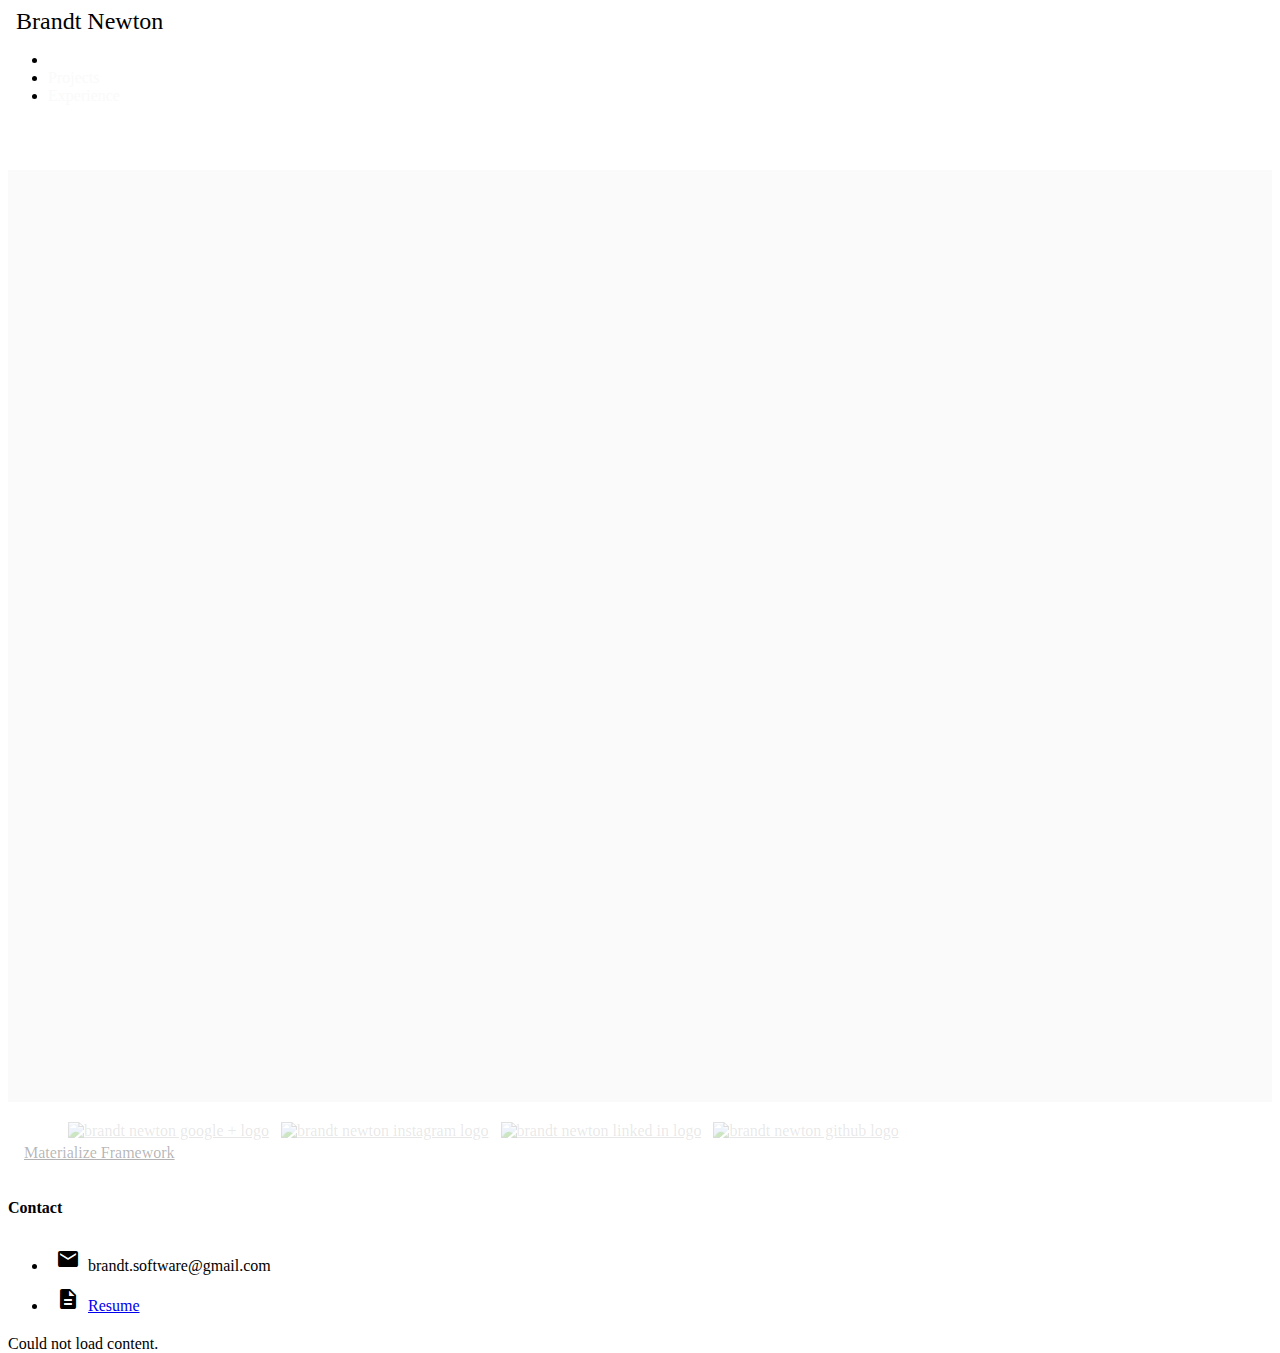
==== commit be95ffe0: "All projects are looking good Added profile pic back to about images now fade in on load" ====
--- a/index.html
+++ b/index.html
@@ -45,9 +45,9 @@
 
 <body id="page-top" class="index">
     <div class="navbar-fixed">
-        <nav class="blue-grey">
+        <nav class="teal">
             <a id="brand">Brandt Newton</a>
-            <ul class="tabs blue-grey">
+            <ul class="tabs teal">
               <li class="tab waves-effect"><a class="active" data-target="about">About</a></li>
               <li class="tab waves-effect"><a data-target="projects">Projects</a></li>
               <li class="tab waves-effect"><a data-target="experience">Experience</a></li>
@@ -58,16 +58,9 @@
     <!-- Used for setting content -->
     <div id="content-holder"></div>
 
-    <footer class="blue-grey darken-1">
-        <h6>Contact</h6>
+    <footer class="teal darken-2">
         <div class="row">
-            <div class="col m6 s12 left-align">
-                <ul>
-                    <li><i class="tiny material-icons">mail</i>brandt.software@gmail.com</li>
-                    <li><i class="tiny material-icons">description</i><a href="resume.pdf" target="_blank">Resume</a></li>
-                </ul>
-            </div>
-            <ul class="list-inline col m6 s12 right-align">
+            <ul class="list-inline col s12 m6 valign">
                 <li>
                     <a class="fab secondary-bg" href="https://plus.google.com/111859190494333798830/about">
                         <img class="gplus" src="img/logos/gplus.png" width="25px" alt="brandt newton google + logo">
@@ -84,15 +77,39 @@
                     </a>
                 </li>                        
                 <li>
-                    <a class="fab secondary-bg" data-toggle="modal" data-target="#git-checkpoint">
+                    <a class="fab secondary-bg" href="https://github.com/btnewton">
                         <img class="github" src="img/logos/github.png" width="25px" alt="brandt newton github logo">
                     </a>
                 </li>
             </ul>
+            <div class="col s12 m6 right-align">
+                <a href="http://materializecss.com/" target="_blank">Materialize Framework</a>
+            </div>
         </div>
-        <div class="right-align">
-            <a href="http://materializecss.com/" target="_blank">Materialize Framework</a>
+
+    </footer>
+
+    <div id="contact-modal" class="modal">
+        <div class="modal-content">
+            <h4>Contact</h4>
+            <div class="col m6 s12 left-align">
+                <ul class="icon-list">
+                    <li><i class="tiny material-icons">mail</i>brandt.software@gmail.com</li>
+                    <li><i class="tiny material-icons">description</i><a href="resume.pdf" target="_blank">Resume</a></li>
+                </ul>
+            </div>
         </div>
-    </footer>
+    </div>
+
+    <div id="dynamic-modal" class="modal">
+        <div class="modal-content">
+            <div id="dynamic-modal-waiting" class="center-align">
+
+            </div>
+            <div id="dynamic-modal-failed" class="center-align">
+                Could not load content.
+            </div>
+        </div>
+    </div>
 </body>
 </html>
--- a/css/style.css
+++ b/css/style.css
@@ -40,16 +40,25 @@
 	margin: 4px;
 }
 footer ul li img:hover, footer ul li img:active {
-	opacity: .8;
+	opacity: .5;
 }
 footer a {
-	color: #ff8a80;
+	color: rgba(0, 0, 0, 0.3);
 }
 
 
 /* GENERAL STYLE */
+h2 {
+	color: #4db6ac;
+}
 ul.list-inline li, ol.list-inline li {
 	display: inline-block;
+}
+ul.icon-list li i {
+	margin: 8px;
+}
+li.chip {
+	margin: 4px;
 }
 .card-title {
 	display: block;
@@ -67,4 +76,7 @@
 }
 .clickable {
 	cursor: pointer;
+}
+.play-store-logo {
+	height: 32px;
 }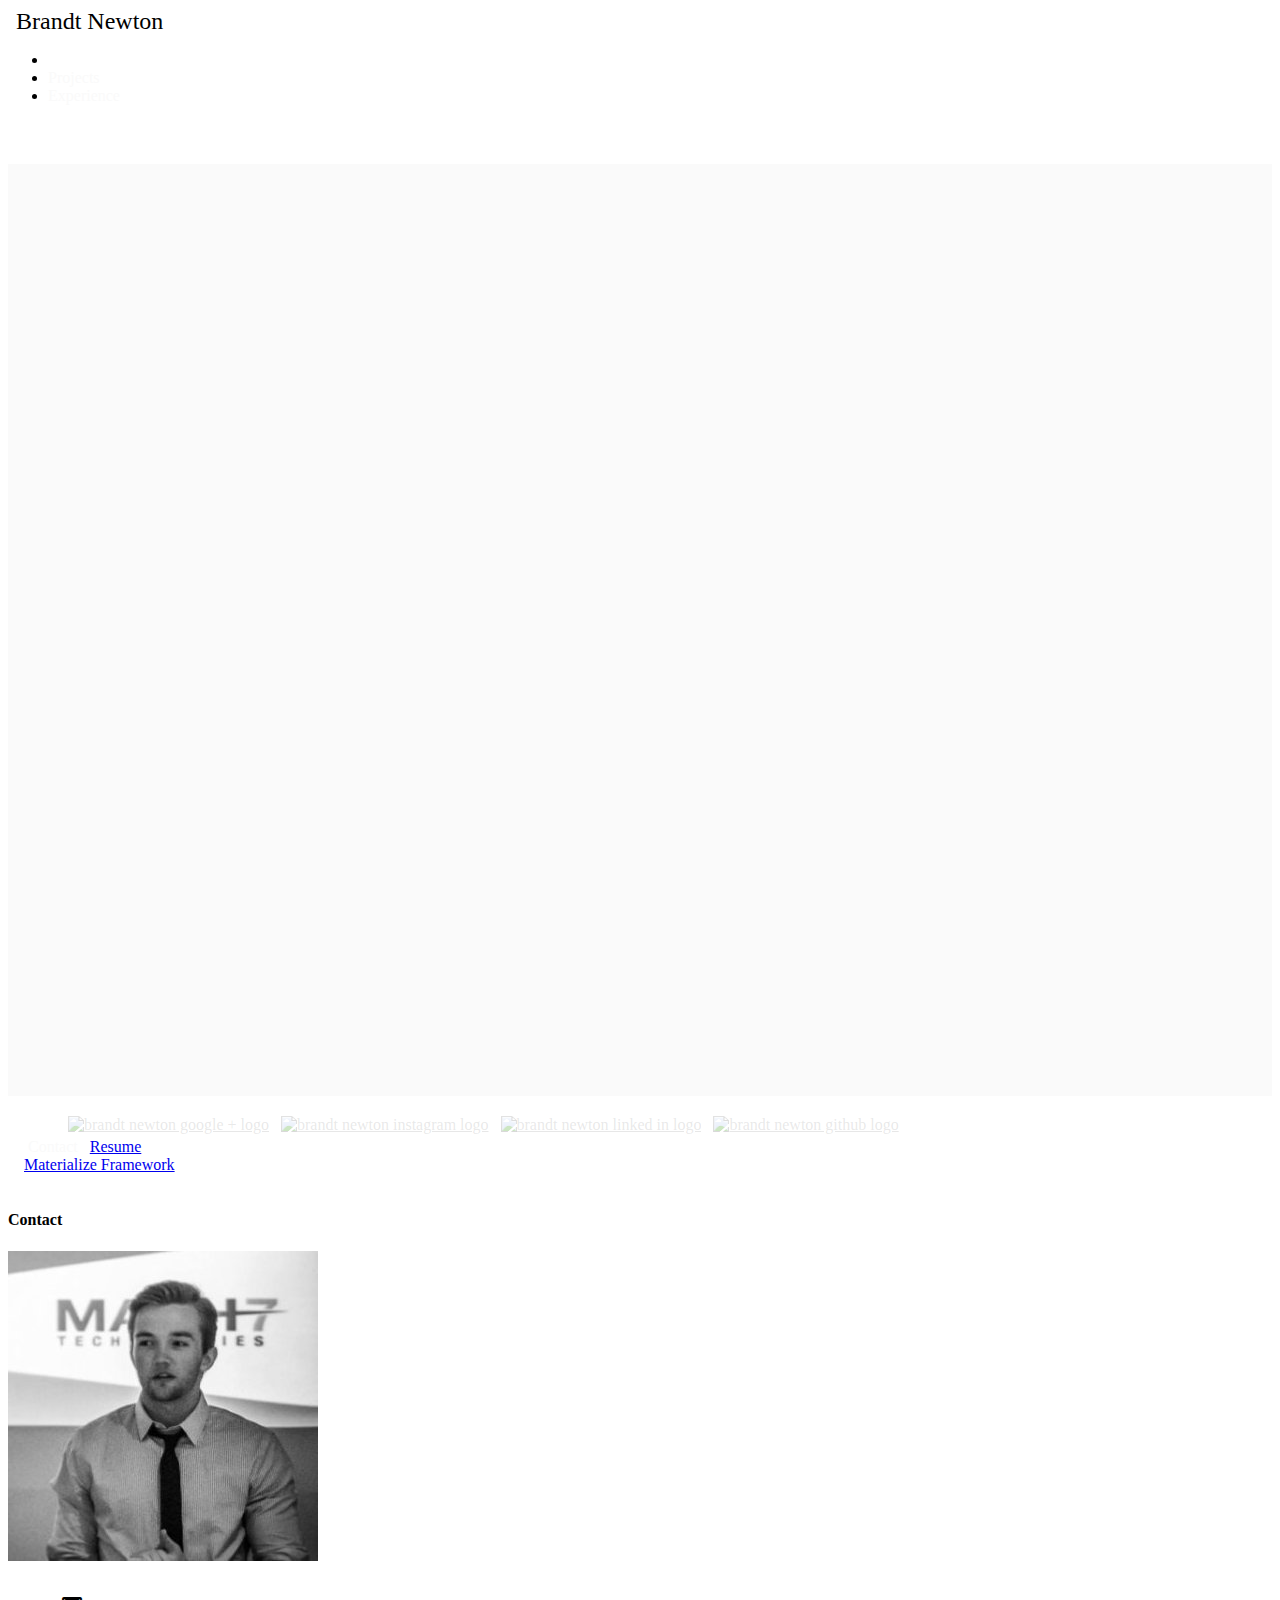
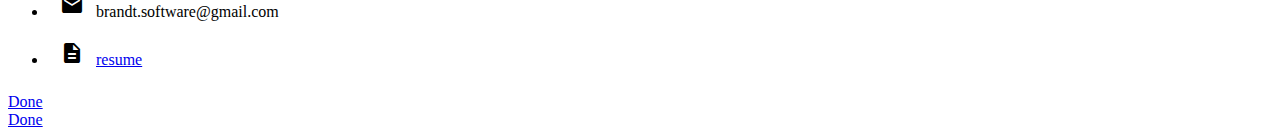
==== commit 2d48af5c: "Prod ready Finished contact card" ====
--- a/index.html
+++ b/index.html
@@ -60,7 +60,7 @@
 
     <footer class="teal darken-2">
         <div class="row">
-            <ul class="list-inline col s12 m6 valign">
+            <ul class="list-inline col s12 m4 valign">
                 <li>
                     <a class="fab secondary-bg" href="https://plus.google.com/111859190494333798830/about">
                         <img class="gplus" src="img/logos/gplus.png" width="25px" alt="brandt newton google + logo">
@@ -82,7 +82,11 @@
                     </a>
                 </li>
             </ul>
-            <div class="col s12 m6 right-align">
+            <div class="col s12 m4">
+                <a class="waves-effect waves-light btn modal-trigger" data-target="contact-modal">Contact</a>
+                <a class="waves-effect waves-light btn red" href="resume.pdf" target="_blank">Resume</a>
+            </div>
+            <div class="col s12 m4 right-align">
                 <a href="http://materializecss.com/" target="_blank">Materialize Framework</a>
             </div>
         </div>
@@ -92,23 +96,27 @@
     <div id="contact-modal" class="modal">
         <div class="modal-content">
             <h4>Contact</h4>
-            <div class="col m6 s12 left-align">
-                <ul class="icon-list">
-                    <li><i class="tiny material-icons">mail</i>brandt.software@gmail.com</li>
-                    <li><i class="tiny material-icons">description</i><a href="resume.pdf" target="_blank">Resume</a></li>
-                </ul>
+            <div class="row">
+                <div class="col offset-s3 s6 m2 center-align">
+                    <img src="img/brandt_newton_profile.jpg" class="circle responsive-img">
+                </div>
+                <div class="col s12 m8">
+                    <ul class="icon-list">
+                        <li><i class="tiny material-icons">mail</i>brandt.software@gmail.com</li>
+                        <li><i class="tiny material-icons">description</i><a href="resume.pdf" target="_blank">resume</a></li>
+                    </ul>
+                </div>
             </div>
+        </div>
+        <div class="modal-footer">
+            <a href="#!" class="modal-action modal-close waves-effect btn-flat ">Done</a>
         </div>
     </div>
 
-    <div id="dynamic-modal" class="modal">
-        <div class="modal-content">
-            <div id="dynamic-modal-waiting" class="center-align">
-
-            </div>
-            <div id="dynamic-modal-failed" class="center-align">
-                Could not load content.
-            </div>
+    <div id="dynamic-modal" class="modal modal-fixed-footer">
+        <div class="modal-content"></div>
+        <div class="modal-footer">
+            <a href="#!" class="modal-action modal-close waves-effect btn-flat ">Done</a>
         </div>
     </div>
 </body>
--- a/css/style.css
+++ b/css/style.css
@@ -7,6 +7,9 @@
 	nav {
 		height: 114px;
 	}
+}
+nav {
+	height: 108px;
 }
 nav .tabs .tab a.active {
 	color: #ffffff;
@@ -42,20 +45,24 @@
 footer ul li img:hover, footer ul li img:active {
 	opacity: .5;
 }
-footer a {
+footer ul a {
 	color: rgba(0, 0, 0, 0.3);
+}
+footer .btn {
+	margin: 4px;
 }
 
 
 /* GENERAL STYLE */
 h2 {
-	color: #4db6ac;
+	/*color: #4db6ac;*/
+	color: #00796b;
 }
 ul.list-inline li, ol.list-inline li {
 	display: inline-block;
 }
 ul.icon-list li i {
-	margin: 8px;
+	margin: 12px;
 }
 li.chip {
 	margin: 4px;
@@ -79,4 +86,11 @@
 }
 .play-store-logo {
 	height: 32px;
+}
+
+#dynamic-modal h5 {
+	margin-bottom: 24px;
+}
+#dynamic-modal h4 {
+	margin-top: 32px;
 }